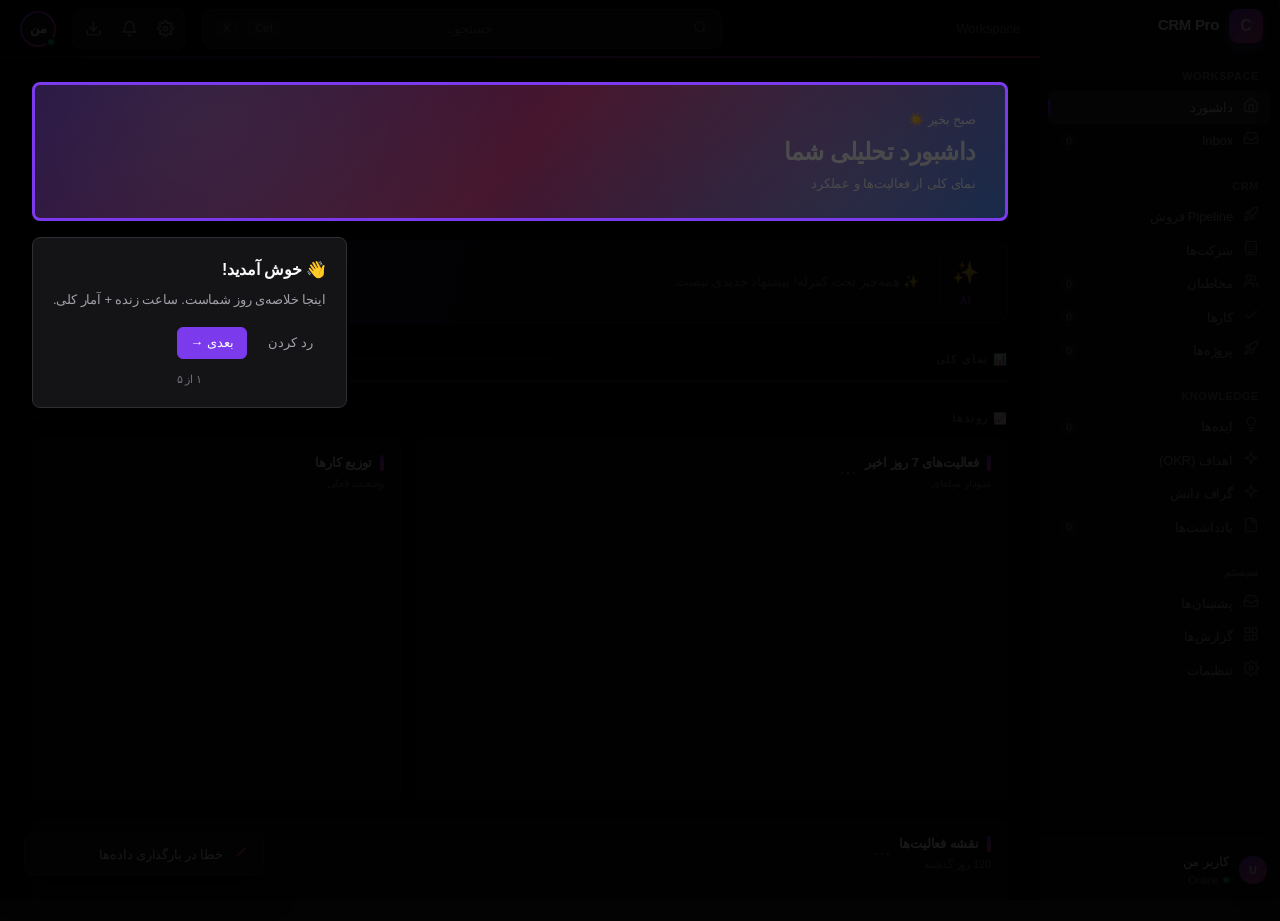
==== src/public/index.dev.html @ 25474c10 "feat: add lazy loading router - router.js manages dynamic module loading - switchView now triggers l" ====
﻿<!doctype html>
<html lang="fa" dir="rtl">
<head>
    <meta charset="utf-8" />
    <meta name="viewport" content="width=device-width, initial-scale=1" />
    <!-- Preload critical resources for faster loading -->
    <link rel="preload" href="/js/bundle-core.js" as="script" />
    <link rel="preload" href="/css/app.css" as="style" />
    <link rel="preconnect" href="http://localhost:8088" />
    <title>CRM Pro</title>
    <link rel="stylesheet" href="css/app.css?v=20260808214859" />
        <meta http-equiv="Cache-Control" content="no-cache, no-store, must-revalidate" />
    <meta http-equiv="Pragma" content="no-cache" />
    <meta http-equiv="Expires" content="0" />
    <meta name="version" content="20260808214859" />
    <link rel="manifest" href="/manifest.json?v=20260808214859" />
    <meta name="theme-color" content="#7c3aed" />
    <meta name="description" content="CRM Pro - سیستم مدیریت شخصی آفلاین" />
    <link rel="icon" type="image/svg+xml" href="/icons/icon-192.svg" />
    <link rel="apple-touch-icon" href="/icons/icon-192.svg" />
    <meta name="apple-mobile-web-app-capable" content="yes" />
    <meta name="apple-mobile-web-app-status-bar-style" content="black-translucent" />
    <meta name="apple-mobile-web-app-title" content="CRM Pro" />
</head>
<body>
    <div class="app">
        <!-- ===== SIDEBAR ===== -->
        <aside class="sidebar">
            <div class="sidebar-brand">
                <div class="brand-logo">C</div>
                <div class="brand-name">CRM Pro</div>
            </div>

            <nav class="sidebar-nav">
                <div class="nav-group">
                    <div class="nav-group-title">Workspace</div>
                    <div class="nav-link active" data-view="dashboard">
                        <span class="nav-icon"></span>
                        <span class="nav-link-label">داشبورد</span>
                    </div>
                    <div class="nav-link" data-view="inbox">
                        <span class="nav-icon"></span>
                        <span class="nav-link-label">Inbox</span>
                        <span class="nav-link-count">0</span>
                    </div>
                </div>

                <div class="nav-group">
                    <div class="nav-group-title">CRM</div>
                                        <div class="nav-link" data-view="pipeline">
                        <span class="nav-icon"></span>
                        <span class="nav-link-label">Pipeline فروش</span>
                    </div>
                                        <div class="nav-link" data-view="companies">
                        <span class="nav-icon"></span>
                        <span class="nav-link-label">شرکت‌ها</span>
                    </div>
                    <div class="nav-link" data-view="people">
                        <span class="nav-icon"></span>
                        <span class="nav-link-label">مخاطبان</span>
                        <span class="nav-link-count" id="count-people">0</span>
                    </div>
                    <div class="nav-link" data-view="tasks">
                        <span class="nav-icon"></span>
                        <span class="nav-link-label">کارها</span>
                        <span class="nav-link-count" id="count-tasks">0</span>
                    </div>
                    <div class="nav-link" data-view="projects">
                        <span class="nav-icon"></span>
                        <span class="nav-link-label">پروژه‌ها</span>
                        <span class="nav-link-count" id="count-projects">0</span>
                    </div>
                </div>

                <div class="nav-group">
                    <div class="nav-group-title">Knowledge</div>
                    <div class="nav-link" data-view="ideas">
                        <span class="nav-icon"></span>
                        <span class="nav-link-label">ایده‌ها</span>
                        <span class="nav-link-count" id="count-ideas">0</span>
                    </div>
                                                            <div class="nav-link" data-view="okr">
                        <span class="nav-icon"></span>
                        <span class="nav-link-label">اهداف (OKR)</span>
                    </div>
                    <div class="nav-link" data-view="graph">
                        <span class="nav-icon"></span>
                        <span class="nav-link-label">گراف دانش</span>
                    </div>
                    <div class="nav-link" data-view="notes">
                        <span class="nav-icon"></span>
                        <span class="nav-link-label">یادداشت‌ها</span>
                        <span class="nav-link-count" id="count-notes">0</span>
                    </div>
                </div>

                <div class="nav-group">
                    <div class="nav-group-title">سیستم</div>
                    <div class="nav-link" data-view="backups">
                        <span class="nav-icon"></span>
                        <span class="nav-link-label">پشتیبان‌ها</span>
                    </div>
                                        <div class="nav-link" data-view="reports">
                        <span class="nav-icon"></span>
                        <span class="nav-link-label">گزارش‌ها</span>
                    </div>
                    <div class="nav-link" data-view="settings">
                        <span class="nav-icon"></span>
                        <span class="nav-link-label">تنظیمات</span>
                    </div>
                </div>
            </nav>

            <div class="sidebar-user">
                <div class="avatar" style="background: linear-gradient(135deg, #7c3aed, #ec4899);">U</div>
                <div class="user-meta">
                    <div class="user-name">کاربر من</div>
                    <div class="user-status">Online</div>
                </div>
            </div>
        </aside>

        <!-- ===== MAIN AREA ===== -->
        <div class="main">
            <header class="topbar">
                <div class="topbar-breadcrumb">
                    <span class="breadcrumb-item" id="bc-root">Workspace</span>
                    <span class="breadcrumb-separator" id="bc-sep" style="display:none;"></span>
                    <span class="breadcrumb-item current" id="bc-current" style="display:none;"></span>
                </div>

                <button class="topbar-search-btn" onclick="openCommandPalette()">
                    <span class="search-icon"></span>
                    <span class="search-text">جستجو...</span>
                    <span class="kbd">Ctrl</span>
                    <span class="kbd">K</span>
                </button>

                <div class="topbar-actions">
                    <button class="icon-button install-btn-pwa" id="installBtn" title="نصب اپلیکیشن" style="display:none;"><span></span></button>
                    <button class="icon-button" id="notificationBtn" title="Notifications" onclick="toggleNotificationDropdown()" style="position:relative;">
    <span></span>
    <span class="notification-badge" id="notifBadge" style="display:none;">0</span>
</button>
<div class="notification-dropdown" id="notifDropdown">
    <div class="notification-dropdown-header">
        <div class="notification-dropdown-title">اعلان‌ها</div>
        <div class="notification-dropdown-actions">
            <button class="btn btn-ghost" onclick="clearAllNotifications()" style="font-size:11px; height:auto; padding:4px 8px;">پاک کردن همه</button>
        </div>
    </div>
    <div class="notification-list" id="notifList"></div>
</div>
                    <button class="icon-button" title="Settings" onclick="switchView('settings')"><span></span></button>
                </div>
            </header>

            <main class="content" id="content">
                <!-- ===== DASHBOARD ===== -->
                <section id="view-dashboard" class="view active">
                    <div class="analytics-hero">
                        <div class="analytics-hero-content">
                            <div>
                                <div class="analytics-greeting" id="greeting">سلام</div>
                                <div class="analytics-title">داشبورد تحلیلی شما</div>
                                <div class="analytics-subtitle">نمای کلی از فعالیت‌ها و عملکرد</div>
                            </div>
                            <div class="analytics-hero-stats" id="heroStats"></div>
                        </div>
                    </div>

                    <div class="stats-grid-v2" id="statsGrid"></div>

                    <div class="charts-grid">
                        <div class="chart-card">
                            <div class="chart-header">
                                <div>
                                    <div class="chart-title">فعالیت‌های 7 روز اخیر</div>
                                    <div class="chart-subtitle">نمودار میله‌ای</div>
                                </div>
                            </div>
                            <div class="chart-body">
                                <div id="activityChartContainer" style="height:220px;"></div>
                            </div>
                        </div>

                        <div class="chart-card">
                            <div class="chart-header">
                                <div>
                                    <div class="chart-title">توزیع کارها</div>
                                    <div class="chart-subtitle">وضعیت فعلی</div>
                                </div>
                            </div>
                            <div class="chart-body">
                                <div id="overviewChart"></div>
                            </div>
                        </div>
                    </div>

                    <div class="heatmap-section">
                        <div class="chart-header">
                            <div>
                                <div class="chart-title">نقشه فعالیت‌ها</div>
                                <div class="chart-subtitle">120 روز گذشته</div>
                            </div>
                        </div>
                        <div class="chart-body">
                            <div id="heatmapContainer"></div>
                        </div>
                    </div>

                    <div style="display:flex; justify-content:space-between; align-items:center; margin:20px 0 12px;">
                        <div>
                            <div style="font-size:14px; font-weight:600; color:var(--text-primary);">Insights</div>
                            <div style="font-size:12px; color:var(--text-tertiary); margin-top:2px;">تحلیل هوشمند</div>
                        </div>
                    </div>
                    <div class="insights-grid" id="insightsGrid"></div>

                    <div class="card">
                        <div class="card-header">
                            <div class="card-title">Activity Timeline</div>
                            <div class="card-link">View all</div>
                        </div>
                        <div class="activity-timeline" id="timeline"></div>
                    </div>
                </section>

                <!-- ===== PEOPLE ===== -->
                <section id="view-people" class="view">
                    <div class="page-header">
                        <div>
                            <h1 class="page-title">مخاطبان</h1>
                            <div class="page-subtitle">مدیریت همه مخاطبان و مشتریان</div>
                        </div>
                        <div class="page-actions">
                            <button class="btn btn-secondary">فیلتر</button>
                            <button class="btn btn-primary" onclick="openModal('people')">+ مخاطب جدید</button>
                        </div>
                    </div>

                    <div class="data-table-wrapper">
                        <table class="data-table">
                            <thead>
                                <tr>
                                    <th>مخاطب</th>
                                    <th>شرکت</th>
                                    <th>تماس</th>
                                    <th>وضعیت</th>
                                    <th>تاریخ</th>
                                    <th></th>
                                </tr>
                            </thead>
                            <tbody id="peopleTableBody"></tbody>
                        </table>
                    </div>
                </section>

                <!-- ===== TASKS ===== -->
                <section id="view-tasks" class="view">
                    <div class="page-header">
                        <div>
                            <h1 class="page-title">کارها</h1>
                            <div class="page-subtitle">مدیریت وظایف به صورت Kanban یا تقویم</div>
                        </div>
                        <div class="page-actions">
                            <div class="view-toggle" id="taskViewToggle">
                                <button class="view-toggle-btn active" data-view="kanban" onclick="switchTaskView('kanban')">
                                    <span id="kanbanViewIcon"></span>
                                    <span>Kanban</span>
                                </button>
                                <button class="view-toggle-btn" data-view="week" onclick="switchTaskView('week')"><span id="weekViewIcon"></span><span>هفتگی</span></button>
                                <button class="view-toggle-btn" data-view="calendar" onclick="switchTaskView('calendar')">
                                    <span id="calendarViewIcon"></span>
                                    <span>تقویم</span>
                                </button>
                            </div>
                            <button class="btn btn-primary" onclick="openModal('tasks')">+ کار جدید</button>
                        </div>
                    </div>

                    <!-- Kanban View -->
                    <div id="kanbanView">
                        <div class="filter-bar" id="taskFilterBar">
                            <span style="font-size:12px; color:var(--text-tertiary); font-weight:500;">فیلتر:</span>
                            <div class="filter-chip active" data-filter="all" onclick="filterTasks('all')">همه</div>
                            <div class="filter-chip" data-filter="high" onclick="filterTasks('high')">اولویت بالا</div>
                            <div class="filter-chip" data-filter="pending" onclick="filterTasks('pending')">در انتظار</div>
                            <div class="filter-chip" data-filter="done" onclick="filterTasks('done')">انجام شده</div>
                        </div>

                        <div class="kanban" id="kanbanBoard"></div>
                    </div>

                    
                    <!-- Week View -->
                    <div id="weekView" style="display:none;">
                        <div class="mobile-week-notice">
                            📱 نمای هفتگی در موبایل در دسترس نیست
                        </div>
                        <div class="week-view-container">
                            <div class="calendar-header">
                                <div class="calendar-nav">
                                    <button class="calendar-nav-btn" onclick="changeWeek(-1)" title="هفته قبل">
                                        <svg viewBox="0 0 24 24" fill="none" stroke="currentColor" stroke-width="2"><polyline points="9 18 15 12 9 6"></polyline></svg>
                                    </button>
                                    <button class="calendar-nav-btn" onclick="changeWeek(1)" title="هفته بعد">
                                        <svg viewBox="0 0 24 24" fill="none" stroke="currentColor" stroke-width="2"><polyline points="15 18 9 12 15 6"></polyline></svg>
                                    </button>
                                </div>
                                <div class="calendar-title" id="weekTitle"></div>
                                <button class="calendar-today-btn" onclick="goToThisWeek()">این هفته</button>
                            </div>
                            
                            <div class="week-header" id="weekHeader"></div>
                            <div class="week-body" id="weekBody"></div>
                        </div>
                    </div>
                    <!-- Calendar View -->
                    <div id="calendarView" style="display:none;">
                        <div class="calendar-container">
                            <div class="calendar-header">
                                <div class="calendar-nav">
                                    <button class="calendar-nav-btn" onclick="changeMonth(-1)" title="ماه قبل">
                                        <svg viewBox="0 0 24 24" fill="none" stroke="currentColor" stroke-width="2"><polyline points="9 18 15 12 9 6"></polyline></svg>
                                    </button>
                                    <button class="calendar-nav-btn" onclick="changeMonth(1)" title="ماه بعد">
                                        <svg viewBox="0 0 24 24" fill="none" stroke="currentColor" stroke-width="2"><polyline points="15 18 9 12 15 6"></polyline></svg>
                                    </button>
                                </div>
                                <div class="calendar-title" id="calendarTitle"></div>
                                <button class="calendar-today-btn" onclick="goToToday()">امروز</button>
                            </div>
                            
                            <div class="calendar-grid" id="calendarWeekdays"></div>
                            <div class="calendar-body" id="calendarBody"></div>
                            
                            <div class="calendar-footer">
                                <div class="calendar-stats">
                                    <div class="calendar-stat">
                                        <div class="calendar-stat-dot" style="background:var(--danger);"></div>
                                        <span id="statHighPriority">0</span> اولویت بالا
                                    </div>
                                    <div class="calendar-stat">
                                        <div class="calendar-stat-dot" style="background:var(--warning);"></div>
                                        <span id="statMediumPriority">0</span> متوسط
                                    </div>
                                    <div class="calendar-stat">
                                        <div class="calendar-stat-dot" style="background:var(--success);"></div>
                                        <span id="statLowPriority">0</span> کم
                                    </div>
                                </div>
                                <div id="calendarTaskCount">0 کار در این ماه</div>
                            </div>
                        </div>

                        <!-- Day Detail Panel -->
                        <div id="dayDetailPanel" style="display:none;"></div>
                    </div>
                </section>

                <!-- ===== IDEAS ===== -->
                <section id="view-ideas" class="view">
                    <div class="page-header">
                        <div>
                            <h1 class="page-title">ایده‌ها</h1>
                            <div class="page-subtitle">مجموعه ایده‌ها و فکرها</div>
                        </div>
                        <div class="page-actions">
                            <button class="btn btn-primary" onclick="openModal('ideas')">+ ایده جدید</button>
                        </div>
                    </div>
                    <div class="cards-grid" id="ideasGrid"></div>
                </section>

                <!-- ===== NOTES ===== -->
                <section id="view-notes" class="view">
                    <div class="page-header">
                        <div>
                            <h1 class="page-title">یادداشت‌ها</h1>
                            <div class="page-subtitle">یادداشت‌های شخصی و کاری</div>
                        </div>
                        <div class="page-actions">
                            <button class="btn btn-primary" onclick="openModal('notes')">+ یادداشت جدید</button>
                        </div>
                    </div>
                    <div class="cards-grid" id="notesGrid"></div>
                </section>

                <!-- ===== PROJECTS ===== -->
                <section id="view-projects" class="view">
                    <div class="page-header">
                        <div>
                            <h1 class="page-title">پروژه‌ها</h1>
                            <div class="page-subtitle">مدیریت پروژه‌های فعال</div>
                        </div>
                        <div class="page-actions">
                            <button class="btn btn-primary" onclick="openModal('projects')">+ پروژه جدید</button>
                        </div>
                    </div>
                    <div class="cards-grid" id="projectsGrid"></div>
                </section>

                <!-- ===== BACKUPS ===== -->
                <section id="view-backups" class="view">
                    <div class="page-header">
                        <div>
                            <h1 class="page-title">مدیریت پشتیبان‌ها</h1>
                            <div class="page-subtitle">ایجاد، مدیریت و بازیابی نسخه‌های پشتیبان</div>
                        </div>
                        <div class="page-actions">
                            <button class="btn btn-primary" onclick="createBackup()">
                                <span>+</span>
                                <span>ایجاد پشتیبان جدید</span>
                            </button>
                        </div>
                    </div>

                    <div style="margin-bottom:24px;">
                        <div style="font-size:14px; font-weight:600; color:var(--text-primary); margin-bottom:12px;">خروجی و ورودی داده‌ها</div>
                        <div class="export-grid" id="exportGrid"></div>
                    </div>

                    <div style="font-size:14px; font-weight:600; color:var(--text-primary); margin-bottom:12px;">نسخه‌های پشتیبان</div>
                    <div class="backup-list" id="backupList"></div>
                </section>

                <!-- ===== SETTINGS ===== -->
                                                <!-- Knowledge Graph View -->
                <section id="view-graph" class="view">
                    <div class="page-header">
                        <div>
                            <h1 class="page-title">گراف دانش</h1>
                            <div class="page-subtitle">شبکه ارتباط بین یادداشت‌ها و ایده‌ها — خودکار از اتصال‌های شما</div>
                        </div>
                        <div class="page-actions">
                            <button class="btn btn-primary" onclick="openModal('notes')">+ یادداشت جدید</button>
                        </div>
                    </div>
                    <div class="graph-container" id="graphContainer"></div>
                </section>
                                                                <!-- OKR View -->
                <section id="view-okr" class="view">
                    <div class="page-header">
                        <div><h1 class="page-title">اهداف فصلی (OKR)</h1><div class="page-subtitle">Objectives + Key Results</div></div>
                        <div class="page-actions"><button class="btn btn-primary" onclick="addOkr()">+ هدف جدید</button></div>
                    </div>
                    <div class="okr-list" id="okrList"></div>
                </section>
                <!-- Companies View -->
                <section id="view-companies" class="view">
                    <div class="page-header">
                        <div><h1 class="page-title">شرکت‌ها</h1><div class="page-subtitle">سازمان‌ها و ارتباطاتشان</div></div>
                        <div class="page-actions"><button class="btn btn-primary" onclick="openCompanyModal()">+ شرکت جدید</button></div>
                    </div>
                    <div class="companies-grid" id="companiesGrid"></div>
                </section>
                <!-- Pipeline View -->
                <section id="view-pipeline" class="view">
                    <div class="page-header">
                        <div>
                            <h1 class="page-title">Pipeline فروش</h1>
                            <div class="page-subtitle">مدیریت معاملات از سرنخ تا برد</div>
                        </div>
                        <div class="page-actions">
                            <button class="btn btn-primary" onclick="openDealModal()">+ معامله جدید</button>
                        </div>
                    </div>
                    <div class="pipeline-header" id="pipelineStats"></div>
                    <div class="pipeline-board" id="pipelineBoard"></div>
                </section>
                <!-- Reports View -->
                <section id="view-reports" class="view">
                    <div class="page-header">
                        <div>
                            <h1 class="page-title">گزارش‌ها</h1>
                            <div class="page-subtitle">ایجاد و چاپ گزارش‌های حرفه‌ای</div>
                        </div>
                    </div>

                    <div class="reports-container">
                        <div class="reports-sidebar">
                            <div class="reports-sidebar-title">نوع گزارش</div>
                            <div class="report-type-list" id="reportTypeList">
                                <div class="report-type-item active" data-type="overview" onclick="selectReportType('overview')">
                                    <div class="report-type-icon" id="iconOverview"></div>
                                    <span>گزارش کلی</span>
                                </div>
                                <div class="report-type-item" data-type="tasks" onclick="selectReportType('tasks')">
                                    <div class="report-type-icon" id="iconTasks"></div>
                                    <span>گزارش کارها</span>
                                </div>
                                <div class="report-type-item" data-type="people" onclick="selectReportType('people')">
                                    <div class="report-type-icon" id="iconPeople"></div>
                                    <span>گزارش مخاطبان</span>
                                </div>
                                <div class="report-type-item" data-type="overdue" onclick="selectReportType('overdue')">
                                    <div class="report-type-icon" id="iconOverdue"></div>
                                    <span>کارهای عقب‌افتاده</span>
                                </div>
                                <div class="report-type-item" data-type="activity" onclick="selectReportType('activity')">
                                    <div class="report-type-icon" id="iconActivity"></div>
                                    <span>گزارش فعالیت‌ها</span>
                                </div>
                                <div class="report-type-item" data-type="weekly" onclick="selectReportType('weekly')">
                                    <div class="report-type-icon" id="iconWeekly"></div>
                                    <span>گزارش هفتگی</span>
                                </div>
                            </div>
                        </div>

                        <div class="reports-main">
                            <div class="reports-filters" id="reportsFilters">
                                <div class="reports-filter-group">
                                    <span class="reports-filter-label">بازه زمانی:</span>
                                    <select class="form-select" id="reportDateRange" onchange="generateReport()" style="width: 140px;">
                                        <option value="all">همه زمان‌ها</option>
                                        <option value="today">امروز</option>
                                        <option value="week">این هفته</option>
                                        <option value="month" selected>این ماه</option>
                                        <option value="year">امسال</option>
                                    </select>
                                </div>
                            </div>

                            <div class="print-actions" id="printActions" style="display:none;">
                                <button class="print-btn primary" onclick="printReport()">
                                    🖨️ چاپ / ذخیره PDF
                                </button>
                                <button class="print-btn" onclick="generateReport()">
                                    🔄 بازتولید
                                </button>
                            </div>

                            <div class="report-preview" id="reportPreview">
                                <div class="report-empty">
                                    <div class="report-empty-icon">📊</div>
                                    <div class="report-empty-title">آماده برای تولید گزارش</div>
                                    <div class="report-empty-desc">
                                        از لیست سمت راست نوع گزارش را انتخاب کنید تا پیش‌نمایش آن نمایش داده شود.
                                        سپس می‌توانید آن را چاپ کرده یا به صورت PDF ذخیره کنید.
                                    </div>
                                </div>
                            </div>
                        </div>
                    </div>
                </section>
                <section id="view-settings" class="view">
                    <div class="page-header">
                        <div>
                            <h1 class="page-title">تنظیمات</h1>
                            <div class="page-subtitle">پیکربندی اپلیکیشن و ترجیحات</div>
                        </div>
                    </div>

                    <div class="settings-grid">
                        <div class="settings-nav">
                            <div class="settings-nav-item active" data-tab="general">عمومی</div>
                            <div class="settings-nav-item" data-tab="backup">پشتیبان‌گیری</div>
                            <div class="settings-nav-item" data-tab="appearance">ظاهر</div>
                            <div class="settings-nav-item" data-tab="about">درباره</div>
                        </div>

                        <div class="settings-content">
                            <div class="settings-tab active" data-tab="general">
                                <div class="settings-section">
                                    <div class="settings-section-title">عمومی</div>
                                    <div class="settings-section-desc">تنظیمات کلی اپلیکیشن</div>
                                    <div class="setting-row">
                                        <div class="setting-info">
                                            <div class="setting-label">زبان رابط کاربری</div>
                                            <div class="setting-desc">زبان نمایش اپلیکیشن</div>
                                        </div>
                                        <select class="form-select" style="width:140px;"><option>فارسی</option></select>
                                    </div>
                                    <div class="setting-row">
                                        <div class="setting-info">
                                            <div class="setting-label">جهت متن</div>
                                            <div class="setting-desc">راست به چپ برای فارسی</div>
                                        </div>
                                        <select class="form-select" style="width:140px;"><option>RTL</option><option>LTR</option></select>
                                    </div>
                                </div>
                                <div class="settings-section">
                                    <div class="settings-section-title">اطلاع‌رسانی</div>
                                    <div class="setting-row">
                                        <div class="setting-info">
                                            <div class="setting-label">اعلان‌های Toast</div>
                                            <div class="setting-desc">نمایش پیام‌های تایید</div>
                                        </div>
                                        <div class="toggle active" onclick="this.classList.toggle('active')"></div>
                                    </div>
                                </div>
                            </div>

                            <div class="settings-tab" data-tab="backup" style="display:none;">
                                <div class="settings-section">
                                    <div class="settings-section-title">پشتیبان‌گیری خودکار</div>
                                    <div class="setting-row">
                                        <div class="setting-info">
                                            <div class="setting-label">بکاپ خودکار</div>
                                            <div class="setting-desc">بکاپ روزانه از داده‌ها</div>
                                        </div>
                                        <div class="toggle active" onclick="this.classList.toggle('active')"></div>
                                    </div>
                                    <div class="setting-row">
                                        <div class="setting-info">
                                            <div class="setting-label">حفظ نسخه‌ها</div>
                                            <div class="setting-desc">تعداد نسخه‌های نگهداری شده</div>
                                        </div>
                                        <select class="form-select" style="width:140px;"><option>5 نسخه</option><option>10 نسخه</option><option>30 نسخه</option></select>
                                    </div>
                                </div>
                            </div>

                            <div class="settings-tab" data-tab="appearance" style="display:none;">
                                <div class="settings-section">
                                    <div class="settings-section-title">ظاهر اپلیکیشن</div>
                                    <div class="setting-row">
                                        <div class="setting-info">
                                            <div class="setting-label">تم رنگی</div>
                                            <div class="setting-desc">حالت تاریک (پیش‌فرض)</div>
                                        </div>
                                        <select class="form-select" style="width:140px;"><option>تاریک</option><option>روشن</option></select>
                                    </div>
                                    <div class="setting-row">
                                        <div class="setting-info">
                                            <div class="setting-label">انیمیشن‌ها</div>
                                            <div class="setting-desc">فعال‌سازی حرکات نرم</div>
                                        </div>
                                        <div class="toggle active" onclick="this.classList.toggle('active')"></div>
                                    </div>
                                </div>
                            </div>

                            <div class="settings-tab" data-tab="about" style="display:none;">
                                <div class="settings-section">
                                    <div class="settings-section-title">CRM Pro</div>
                                    <div class="settings-section-desc">سیستم مدیریت ارتباط با مشتری - نسخه محلی</div>
                                    <div class="setting-row">
                                        <div class="setting-info">
                                            <div class="setting-label">نسخه</div>
                                            <div class="setting-desc">1.0.0 (Phase 6)</div>
                                        </div>
                                    </div>
                                    <div class="setting-row">
                                        <div class="setting-info">
                                            <div class="setting-label">ساخته شده با</div>
                                            <div class="setting-desc">PowerShell, HTML, CSS, JavaScript</div>
                                        </div>
                                    </div>
                                </div>
                            </div>
                        </div>
                    </div>
                </section>

                <!-- ===== INBOX ===== -->
                                <!-- Inbox View (Professional) -->
                <section id="view-inbox" class="view">
                    <div class="page-header">
                        <div>
                            <h1 class="page-title">Inbox</h1>
                            <div class="page-subtitle">مرکز پردازش — همه موارد نیاز به توجه در یک جا</div>
                        </div>
                    </div>

                    <div class="inbox-capture">
                        <span style="font-size:18px;">⚡</span>
                        <input id="inboxCaptureInput" placeholder="افزودن سریع: «فردا ساعت 3 تماس با علی» — Enter بزن"/>
                        <button class="btn btn-primary" onclick="inboxCapture()">افزودن</button>
                    </div>

                    <div id="inboxList"></div>
                </section>
            </main>
        </div>
    </div>

    <!-- ===== OVERLAYS ===== -->
    <div class="context-menu" id="contextMenu"></div>

    <div class="confirm-overlay" id="confirmOverlay">
        <div class="confirm-dialog">
            <div class="confirm-icon" id="confirmIcon"></div>
            <div class="confirm-title" id="confirmTitle">آیا مطمئن هستید؟</div>
            <div class="confirm-message" id="confirmMessage">این عمل قابل بازگشت نیست.</div>
            <div class="confirm-actions">
                <button class="btn btn-ghost" onclick="closeConfirm()">انصراف</button>
                <button class="btn btn-danger" id="confirmBtn">حذف</button>
            </div>
        </div>
    </div>

    <div class="cmd-overlay" id="cmdOverlay" onclick="closeCommandPalette()">
        <div class="cmd-palette" onclick="event.stopPropagation()">
            <div class="cmd-search">
                <span id="cmdSearchIcon"></span>
                <input type="text" id="cmdInput" placeholder="جستجو در همه..." oninput="searchCommand(this.value)" />
                <span class="kbd">ESC</span>
            </div>
            <div class="cmd-results" id="cmdResults"></div>
            <div class="cmd-footer">
                <div class="cmd-footer-hint"><span class="kbd">↑</span><span class="kbd">↓</span><span>نویگیشن</span></div>
                <div class="cmd-footer-hint"><span class="kbd">↵</span><span>انتخاب</span></div>
                <div class="cmd-footer-hint"><span class="kbd">Esc</span><span>بستن</span></div>
            </div>
        </div>
    </div>

    <div class="panel-overlay" id="panelOverlay" onclick="closePanel()"></div>
    <div class="slide-panel" id="slidePanel">
        <div class="panel-header">
            <div class="panel-title" id="panelTitle">جزئیات</div>
            <button class="icon-button" onclick="closePanel()"><span></span></button>
        </div>
        <div class="panel-body" id="panelBody"></div>
        <div class="panel-actions" id="panelActions"></div>
    </div>

    <div class="modal-overlay" id="modalOverlay" onclick="closeModalOnOverlay(event)">
        <div class="modal" onclick="event.stopPropagation()">
            <div class="modal-header">
                <div class="modal-title" id="modalTitle">افزودن جدید</div>
                <button class="icon-button" onclick="closeModal()"><span></span></button>
            </div>
            <div class="modal-body" id="modalBody"></div>
            <div class="modal-footer">
                <button class="btn btn-ghost" onclick="closeModal()">انصراف</button>
                <button class="btn btn-primary" id="modalSubmit">ذخیره</button>
            </div>
        </div>
    </div>

    <div class="toast-container" id="toastContainer"></div>

    <script src="js/icons.js?v=20260808214859"></script>
    <script src="js/charts.js?v=20260808214859"></script>
    <script src="js/holidays.js?v=20260808214859"></script>`n    <script src="js/core.js"></script>
    <script src="js/bus.js"></script>
    <script src="js/store.js"></script>
    <script src="js/router.js"></script>
    <script src="js/calendar.js"></script>
    <script src="js/reports.js"></script>
    <script src="js/notifications.js"></script>
    <script src="js/backup.js"></script>
    <script src="js/relationships.js"></script>
    <script src="js/smart.js"></script>
    <script src="js/graph.js"></script>
    <script src="js/gamification.js"></script>
    <script src="js/vault.js"></script>
    <script src="js/wrapped.js"></script>
    <script src="js/inbox.js"></script>
    <script src="js/inbox-design.js"></script>
    <script src="js/inbox-pro.js"></script>
    <script src="js/inbox-zen.js"></script>
    <script src="js/dashboard-pro.js"></script>
    <script src="js/focus-suite.js"></script>
    <script src="js/command-hub.js"></script>
    <script src="js/vitals.js"></script>
    <script src="js/ambient.js"></script>
    <script src="js/customize.js"></script>
    <script src="js/layout-pro.js"></script>
    <script src="js/topbar-pro.js"></script>
    <script src="js/dashboard-qa.js"></script>
    <script src="js/context.js"></script>
    <script src="js/widget-export.js"></script>
    <script src="js/widget-interactions.js"></script>
    <script src="js/quick-start.js"></script>
    <script src="js/ai-insights.js"></script>
    <script src="js/mobile.js"></script>
    <script src="js/pipeline.js"></script>
    <script src="js/companies.js"></script>
    <script src="js/projects-pro.js"></script>
    <script src="js/automation.js"></script>
    <script src="js/okr.js"></script>
    <script src="js/global-search.js"></script>

    <script>
        // Service Worker Registration
        if ('serviceWorker' in navigator) {
            window.addEventListener('load', () => {
                navigator.serviceWorker.register('/sw.js')
                    .then((reg) => {
                        console.log('SW registered:', reg);
                        
                        // Check for updates periodically
                        setInterval(() => {
                            reg.update();
                        }, 60 * 60 * 1000); // Every hour
                    })
                    .catch((err) => console.error('SW registration failed:', err));
            });
        }
        
        // PWA Install Prompt
        let deferredPrompt;
        const installBtn = document.getElementById('installBtn');
        
        window.addEventListener('beforeinstallprompt', (e) => {
            console.log('beforeinstallprompt fired');
            e.preventDefault();
            deferredPrompt = e;
            
            if (installBtn) {
                installBtn.style.display = 'flex';
                installBtn.querySelector('span').innerHTML = '<svg viewBox="0 0 24 24" fill="none" stroke="currentColor" stroke-width="2" stroke-linecap="round" stroke-linejoin="round" width="16" height="16"><path d="M21 15v4a2 2 0 0 1-2 2H5a2 2 0 0 1-2-2v-4"/><polyline points="7 10 12 15 17 10"/><line x1="12" y1="15" x2="12" y2="3"/></svg>';
            }
        });
        
        if (installBtn) {
            installBtn.addEventListener('click', async () => {
                if (!deferredPrompt) {
                    if (typeof toast === 'function') {
                        toast('برای نصب، از منوی مرورگر گزینه "Install app" را انتخاب کنید', 'info');
                    }
                    return;
                }
                
                deferredPrompt.prompt();
                const { outcome } = await deferredPrompt.userChoice;
                
                if (outcome === 'accepted') {
                    if (typeof toast === 'function') {
                        toast('اپلیکیشن با موفقیت نصب شد!', 'success');
                    }
                }
                
                deferredPrompt = null;
                installBtn.style.display = 'none';
            });
        }
        
        window.addEventListener('appinstalled', () => {
            console.log('PWA was installed');
            if (typeof toast === 'function') {
                toast('CRM Pro نصب شد! می‌توانید از دسکتاپ باز کنید', 'success');
            }
            if (installBtn) installBtn.style.display = 'none';
        });
    </script>

    <script>
        // Request notification permission
        if ('Notification' in window && Notification.permission === 'default') {
            Notification.requestPermission();
        }
    </script>
</body>
</html>
---- src/public/css/app.css ----
/* ===== Linear-Style Professional CRM ===== */
@font-face {
    font-family: 'SystemFont';
    src: local('Vazirmatn'), local('Tahoma'), local('Segoe UI');
}

:root {
    /* Linear-style Dark Theme */
    --bg-app: #0a0a0b;
    --bg-surface: #141416;
    --bg-surface-2: #1c1c1f;
    --bg-surface-3: #232326;
    --bg-hover: #26262a;
    --bg-selected: #2d2d32;
    
    --border-subtle: #26262a;
    --border-default: #2e2e33;
    --border-strong: #3d3d42;
    
    --text-primary: #fafafa;
    --text-secondary: #a1a1aa;
    --text-tertiary: #71717a;
    --text-disabled: #52525b;
    
    --accent: #7c3aed;
    --accent-hover: #6d28d9;
    --accent-subtle: rgba(124, 58, 237, 0.15);
    
    --success: #10b981;
    --success-subtle: rgba(16, 185, 129, 0.15);
    --warning: #f59e0b;
    --warning-subtle: rgba(245, 158, 11, 0.15);
    --danger: #ef4444;
    --danger-subtle: rgba(239, 68, 68, 0.15);
    --info: #3b82f6;
    --info-subtle: rgba(59, 130, 246, 0.15);
    
    --sidebar-width: 240px;
    --header-height: 52px;
    --panel-width: 420px;
    
    --shadow-sm: 0 1px 2px rgba(0, 0, 0, 0.3);
    --shadow-md: 0 4px 12px rgba(0, 0, 0, 0.4);
    --shadow-lg: 0 12px 32px rgba(0, 0, 0, 0.5);
    --shadow-panel: 0 8px 32px rgba(0, 0, 0, 0.6);
    
    --radius-sm: 6px;
    --radius-md: 8px;
    --radius-lg: 12px;
    
    --transition: 0.15s cubic-bezier(0.4, 0, 0.2, 1);
    --transition-slow: 0.3s cubic-bezier(0.4, 0, 0.2, 1);
}

* {
    box-sizing: border-box;
    margin: 0;
    padding: 0;
}

html, body {
    height: 100%;
    overflow: hidden;
}

body {
    background: var(--bg-app);
    color: var(--text-primary);
    font-family: 'Vazirmatn', -apple-system, BlinkMacSystemFont, 'Segoe UI', Tahoma, sans-serif;
    font-size: 14px;
    line-height: 1.5;
    -webkit-font-smoothing: antialiased;
    -moz-osx-font-smoothing: grayscale;
    font-feature-settings: 'cv11', 'ss01';
    letter-spacing: -0.01em;
}

/* ===== Layout ===== */
.app {
    display: flex;
    height: 100vh;
}

/* ===== Sidebar ===== */
.sidebar {
    width: var(--sidebar-width);
    background: var(--bg-surface);
    border-right: 1px solid var(--border-subtle);
    display: flex;
    flex-direction: column;
    flex-shrink: 0;
    overflow: hidden;
}

.sidebar-brand {
    height: var(--header-height);
    padding: 0 16px;
    display: flex;
    align-items: center;
    gap: 10px;
    border-bottom: 1px solid var(--border-subtle);
}

.brand-logo {
    width: 28px;
    height: 28px;
    background: linear-gradient(135deg, #7c3aed, #ec4899);
    border-radius: 7px;
    display: flex;
    align-items: center;
    justify-content: center;
    color: white;
    font-weight: 700;
    font-size: 14px;
}

.brand-name {
    font-weight: 600;
    font-size: 14px;
    color: var(--text-primary);
    letter-spacing: -0.02em;
}

.sidebar-nav {
    flex: 1;
    overflow-y: auto;
    padding: 12px 8px;
}

.nav-group {
    margin-bottom: 16px;
}

.nav-group-title {
    padding: 4px 12px 6px;
    font-size: 11px;
    font-weight: 600;
    color: var(--text-tertiary);
    text-transform: uppercase;
    letter-spacing: 0.05em;
}

.nav-link {
    display: flex;
    align-items: center;
    gap: 10px;
    padding: 6px 12px;
    border-radius: var(--radius-sm);
    color: var(--text-secondary);
    font-size: 13px;
    font-weight: 500;
    cursor: pointer;
    transition: var(--transition);
    user-select: none;
    position: relative;
}

.nav-link:hover {
    background: var(--bg-hover);
    color: var(--text-primary);
}

.nav-link.active {
    background: var(--bg-selected);
    color: var(--text-primary);
}

.nav-link.active::before {
    content: '';
    position: absolute;
    left: 0;
    top: 50%;
    transform: translateY(-50%);
    width: 3px;
    height: 16px;
    background: var(--accent);
    border-radius: 2px;
}

.nav-link .icon {
    color: var(--text-tertiary);
    flex-shrink: 0;
}

.nav-link:hover .icon,
.nav-link.active .icon {
    color: var(--text-secondary);
}

.nav-link-label {
    flex: 1;
}

.nav-link-count {
    font-size: 11px;
    font-weight: 600;
    color: var(--text-tertiary);
    background: var(--bg-surface-2);
    padding: 1px 6px;
    border-radius: 10px;
    min-width: 18px;
    text-align: center;
}

/* Sidebar footer - user */
.sidebar-user {
    padding: 12px;
    border-top: 1px solid var(--border-subtle);
    display: flex;
    align-items: center;
    gap: 10px;
    cursor: pointer;
    transition: var(--transition);
}

.sidebar-user:hover {
    background: var(--bg-hover);
}

.avatar {
    width: 28px;
    height: 28px;
    border-radius: 50%;
    display: flex;
    align-items: center;
    justify-content: center;
    font-size: 11px;
    font-weight: 600;
    color: white;
    flex-shrink: 0;
}

.user-meta {
    flex: 1;
    min-width: 0;
}

.user-name {
    font-size: 13px;
    font-weight: 500;
    color: var(--text-primary);
    overflow: hidden;
    text-overflow: ellipsis;
    white-space: nowrap;
}

.user-status {
    font-size: 11px;
    color: var(--text-tertiary);
    display: flex;
    align-items: center;
    gap: 4px;
}

.user-status::before {
    content: '';
    width: 6px;
    height: 6px;
    border-radius: 50%;
    background: var(--success);
}

/* ===== Main Area ===== */
.main {
    flex: 1;
    display: flex;
    flex-direction: column;
    overflow: hidden;
    min-width: 0;
}

/* ===== Topbar ===== */
.topbar {
    height: var(--header-height);
    border-bottom: 1px solid var(--border-subtle);
    display: flex;
    align-items: center;
    padding: 0 16px;
    gap: 12px;
    background: var(--bg-surface);
    flex-shrink: 0;
}

.topbar-breadcrumb {
    display: flex;
    align-items: center;
    gap: 6px;
    font-size: 13px;
    flex: 1;
    min-width: 0;
}

.breadcrumb-item {
    color: var(--text-tertiary);
    font-weight: 500;
    white-space: nowrap;
}

.breadcrumb-item.current {
    color: var(--text-primary);
    font-weight: 600;
}

.breadcrumb-separator {
    color: var(--text-disabled);
    display: flex;
    align-items: center;
}

.topbar-search {
    flex: 0 1 360px;
    position: relative;
}

.topbar-search-btn {
    width: 100%;
    height: 32px;
    padding: 0 12px;
    background: var(--bg-surface-2);
    border: 1px solid var(--border-default);
    border-radius: var(--radius-md);
    color: var(--text-tertiary);
    font-family: inherit;
    font-size: 13px;
    cursor: pointer;
    display: flex;
    align-items: center;
    gap: 8px;
    transition: var(--transition);
}

.topbar-search-btn:hover {
    background: var(--bg-surface-3);
    border-color: var(--border-strong);
}

.topbar-search-btn .search-text {
    flex: 1;
    text-align: right;
}

.topbar-search-btn .search-icon {
    color: var(--text-tertiary);
}

.kbd {
    display: inline-flex;
    align-items: center;
    justify-content: center;
    min-width: 18px;
    height: 18px;
    padding: 0 4px;
    background: var(--bg-surface-3);
    border: 1px solid var(--border-default);
    border-radius: 4px;
    font-size: 10px;
    font-weight: 600;
    color: var(--text-tertiary);
    font-family: inherit;
}

.topbar-actions {
    display: flex;
    gap: 4px;
}

.icon-button {
    width: 32px;
    height: 32px;
    background: transparent;
    border: none;
    border-radius: var(--radius-sm);
    color: var(--text-secondary);
    cursor: pointer;
    display: flex;
    align-items: center;
    justify-content: center;
    transition: var(--transition);
}

.icon-button:hover {
    background: var(--bg-hover);
    color: var(--text-primary);
}

/* ===== Content ===== */
.content {
    flex: 1;
    overflow-y: auto;
    overflow-x: hidden;
    padding: 24px 32px;
    background: var(--bg-app);
}

/* ===== Page Header ===== */
.page-header {
    display: flex;
    justify-content: space-between;
    align-items: center;
    margin-bottom: 24px;
    gap: 16px;
}

.page-title {
    font-size: 22px;
    font-weight: 700;
    color: var(--text-primary);
    letter-spacing: -0.02em;
}

.page-subtitle {
    font-size: 13px;
    color: var(--text-tertiary);
    margin-top: 2px;
}

.page-actions {
    display: flex;
    gap: 8px;
    align-items: center;
}

/* ===== Buttons ===== */
.btn {
    height: 32px;
    padding: 0 12px;
    border-radius: var(--radius-sm);
    font-family: inherit;
    font-size: 13px;
    font-weight: 500;
    cursor: pointer;
    transition: var(--transition);
    display: inline-flex;
    align-items: center;
    gap: 6px;
    border: 1px solid transparent;
    white-space: nowrap;
}

.btn-primary {
    background: var(--accent);
    color: white;
    border-color: var(--accent);
}

.btn-primary:hover {
    background: var(--accent-hover);
    border-color: var(--accent-hover);
}

.btn-secondary {
    background: var(--bg-surface-2);
    color: var(--text-primary);
    border-color: var(--border-default);
}

.btn-secondary:hover {
    background: var(--bg-surface-3);
    border-color: var(--border-strong);
}

.btn-ghost {
    background: transparent;
    color: var(--text-secondary);
    border-color: transparent;
}

.btn-ghost:hover {
    background: var(--bg-hover);
    color: var(--text-primary);
}

/* ===== Stats Grid ===== */
.stats-grid {
    display: grid;
    grid-template-columns: repeat(4, 1fr);
    gap: 12px;
    margin-bottom: 24px;
}

.stat-card {
    background: var(--bg-surface);
    border: 1px solid var(--border-subtle);
    border-radius: var(--radius-md);
    padding: 16px;
    transition: var(--transition);
    position: relative;
    overflow: hidden;
}

.stat-card:hover {
    border-color: var(--border-default);
    background: var(--bg-surface-2);
}

.stat-header {
    display: flex;
    justify-content: space-between;
    align-items: center;
    margin-bottom: 12px;
}

.stat-icon {
    width: 28px;
    height: 28px;
    border-radius: var(--radius-sm);
    display: flex;
    align-items: center;
    justify-content: center;
    color: var(--text-secondary);
    background: var(--bg-surface-2);
}

.stat-trend {
    display: flex;
    align-items: center;
    gap: 2px;
    font-size: 11px;
    font-weight: 600;
    padding: 2px 6px;
    border-radius: 4px;
}

.stat-trend.up {
    background: var(--success-subtle);
    color: var(--success);
}

.stat-value {
    font-size: 28px;
    font-weight: 700;
    color: var(--text-primary);
    letter-spacing: -0.02em;
    line-height: 1;
    margin-bottom: 4px;
}

.stat-label {
    font-size: 12px;
    color: var(--text-tertiary);
    font-weight: 500;
}

/* ===== Dashboard Layout ===== */
.dashboard-grid {
    display: grid;
    grid-template-columns: 1.5fr 1fr;
    gap: 16px;
    margin-bottom: 24px;
}

.card {
    background: var(--bg-surface);
    border: 1px solid var(--border-subtle);
    border-radius: var(--radius-md);
    overflow: hidden;
}

.card-header {
    padding: 14px 16px;
    border-bottom: 1px solid var(--border-subtle);
    display: flex;
    justify-content: space-between;
    align-items: center;
}

.card-title {
    font-size: 13px;
    font-weight: 600;
    color: var(--text-primary);
}

.card-link {
    font-size: 12px;
    color: var(--text-tertiary);
    cursor: pointer;
    font-weight: 500;
    transition: var(--transition);
}

.card-link:hover {
    color: var(--accent);
}

.card-body {
    padding: 16px;
}

/* ===== Activity Timeline ===== */
.activity-timeline {
    position: relative;
    padding-right: 28px;
}

.activity-timeline::before {
    content: '';
    position: absolute;
    right: 10px;
    top: 12px;
    bottom: 12px;
    width: 1px;
    background: var(--border-default);
}

.timeline-item {
    position: relative;
    padding: 8px 0 8px 12px;
    display: flex;
    align-items: flex-start;
    gap: 10px;
    transition: var(--transition);
    border-radius: var(--radius-sm);
}

.timeline-item:hover {
    background: var(--bg-surface-2);
    margin-right: -8px;
    padding-right: 8px;
}

.timeline-dot {
    position: absolute;
    right: -24px;
    top: 14px;
    width: 12px;
    height: 12px;
    border-radius: 50%;
    background: var(--bg-app);
    border: 2px solid var(--border-strong);
    z-index: 1;
}

.timeline-dot.create { border-color: var(--success); background: var(--success-subtle); }
.timeline-dot.update { border-color: var(--info); background: var(--info-subtle); }
.timeline-dot.delete { border-color: var(--danger); background: var(--danger-subtle); }

.timeline-content {
    flex: 1;
    min-width: 0;
}

.timeline-text {
    font-size: 13px;
    color: var(--text-primary);
    margin-bottom: 2px;
    line-height: 1.4;
}

.timeline-text strong {
    font-weight: 600;
}

.timeline-meta {
    font-size: 11px;
    color: var(--text-tertiary);
    display: flex;
    gap: 8px;
    align-items: center;
}

/* ===== Table ===== */
.data-table-wrapper {
    background: var(--bg-surface);
    border: 1px solid var(--border-subtle);
    border-radius: var(--radius-md);
    overflow: hidden;
}

.data-table {
    width: 100%;
    border-collapse: collapse;
    font-size: 13px;
}

.data-table thead th {
    padding: 10px 16px;
    text-align: right;
    font-size: 11px;
    font-weight: 600;
    color: var(--text-tertiary);
    text-transform: uppercase;
    letter-spacing: 0.05em;
    background: var(--bg-surface);
    border-bottom: 1px solid var(--border-default);
    white-space: nowrap;
}

.data-table tbody tr {
    cursor: pointer;
    transition: var(--transition);
    border-bottom: 1px solid var(--border-subtle);
}

.data-table tbody tr:last-child {
    border-bottom: none;
}

.data-table tbody tr:hover {
    background: var(--bg-hover);
}

.data-table tbody tr.selected {
    background: var(--bg-selected);
}

.data-table td {
    padding: 12px 16px;
    color: var(--text-primary);
}

.cell-person {
    display: flex;
    align-items: center;
    gap: 10px;
}

.cell-person-info {
    min-width: 0;
}

.cell-person-name {
    font-weight: 600;
    color: var(--text-primary);
    margin-bottom: 1px;
}

.cell-person-sub {
    font-size: 12px;
    color: var(--text-tertiary);
}

/* ===== Kanban ===== */
.kanban {
    display: grid;
    grid-template-columns: repeat(4, 1fr);
    gap: 12px;
}

.kanban-col {
    background: var(--bg-surface);
    border: 1px solid var(--border-subtle);
    border-radius: var(--radius-md);
    padding: 12px;
    min-height: 400px;
}

.kanban-col-header {
    display: flex;
    align-items: center;
    justify-content: space-between;
    padding: 0 4px 12px;
}

.kanban-col-title {
    display: flex;
    align-items: center;
    gap: 8px;
    font-size: 13px;
    font-weight: 600;
    color: var(--text-primary);
}

.kanban-col-dot {
    width: 8px;
    height: 8px;
    border-radius: 50%;
}

.kanban-col-dot.pending { background: var(--text-tertiary); }
.kanban-col-dot.progress { background: var(--info); }
.kanban-col-dot.review { background: var(--warning); }
.kanban-col-dot.done { background: var(--success); }

.kanban-col-count {
    font-size: 11px;
    color: var(--text-tertiary);
    font-weight: 500;
}

.kanban-cards {
    display: flex;
    flex-direction: column;
    gap: 8px;
}

.kanban-card {
    background: var(--bg-surface-2);
    border: 1px solid var(--border-subtle);
    border-radius: var(--radius-sm);
    padding: 10px 12px;
    cursor: pointer;
    transition: var(--transition);
}

.kanban-card:hover {
    background: var(--bg-surface-3);
    border-color: var(--border-default);
    transform: translateY(-1px);
}

.kanban-card-title {
    font-size: 13px;
    font-weight: 500;
    color: var(--text-primary);
    margin-bottom: 8px;
    line-height: 1.4;
}

.kanban-card-meta {
    display: flex;
    align-items: center;
    justify-content: space-between;
    font-size: 11px;
    color: var(--text-tertiary);
}

/* ===== Cards Grid (Ideas/Notes) ===== */
.cards-grid {
    display: grid;
    grid-template-columns: repeat(auto-fill, minmax(280px, 1fr));
    gap: 12px;
}

.note-card {
    background: var(--bg-surface);
    border: 1px solid var(--border-subtle);
    border-radius: var(--radius-md);
    padding: 16px;
    cursor: pointer;
    transition: var(--transition);
    min-height: 140px;
    display: flex;
    flex-direction: column;
}

.note-card:hover {
    border-color: var(--border-default);
    background: var(--bg-surface-2);
    transform: translateY(-2px);
    box-shadow: var(--shadow-md);
}

.note-card-header {
    display: flex;
    justify-content: space-between;
    align-items: flex-start;
    margin-bottom: 10px;
}

.note-card-icon {
    width: 28px;
    height: 28px;
    border-radius: var(--radius-sm);
    display: flex;
    align-items: center;
    justify-content: center;
    color: var(--accent);
    background: var(--accent-subtle);
}

.note-card-title {
    font-size: 14px;
    font-weight: 600;
    color: var(--text-primary);
    margin-bottom: 6px;
    line-height: 1.4;
}

.note-card-desc {
    font-size: 13px;
    color: var(--text-secondary);
    line-height: 1.5;
    flex: 1;
    display: -webkit-box;
    -webkit-line-clamp: 3;
    -webkit-box-orient: vertical;
    overflow: hidden;
}

.note-card-footer {
    display: flex;
    align-items: center;
    justify-content: space-between;
    margin-top: 12px;
    padding-top: 10px;
    border-top: 1px solid var(--border-subtle);
    font-size: 11px;
    color: var(--text-tertiary);
}

/* ===== Pills ===== */
.pill {
    display: inline-flex;
    align-items: center;
    gap: 4px;
    padding: 2px 8px;
    border-radius: 10px;
    font-size: 11px;
    font-weight: 600;
    white-space: nowrap;
}

.pill.success { background: var(--success-subtle); color: var(--success); }
.pill.warning { background: var(--warning-subtle); color: var(--warning); }
.pill.danger { background: var(--danger-subtle); color: var(--danger); }
.pill.info { background: var(--info-subtle); color: var(--info); }
.pill.accent { background: var(--accent-subtle); color: var(--accent); }
.pill.neutral { background: var(--bg-surface-2); color: var(--text-secondary); border: 1px solid var(--border-default); }

/* ===== Empty State ===== */
.empty-state {
    text-align: center;
    padding: 60px 24px;
    color: var(--text-tertiary);
}

.empty-icon {
    width: 56px;
    height: 56px;
    border-radius: var(--radius-md);
    background: var(--bg-surface-2);
    color: var(--text-tertiary);
    display: inline-flex;
    align-items: center;
    justify-content: center;
    margin-bottom: 16px;
}

.empty-title {
    font-size: 15px;
    font-weight: 600;
    color: var(--text-primary);
    margin-bottom: 4px;
}

.empty-desc {
    font-size: 13px;
    color: var(--text-tertiary);
    margin-bottom: 16px;
}

/* ===== Command Palette ===== */
.cmd-overlay {
    position: fixed;
    inset: 0;
    background: rgba(0, 0, 0, 0.6);
    backdrop-filter: blur(4px);
    display: none;
    align-items: flex-start;
    justify-content: center;
    padding-top: 15vh;
    z-index: 1000;
    animation: fadeIn 0.15s ease;
}

.cmd-overlay.active {
    display: flex;
}

@keyframes fadeIn {
    from { opacity: 0; }
    to { opacity: 1; }
}

.cmd-palette {
    width: 90%;
    max-width: 560px;
    background: var(--bg-surface);
    border: 1px solid var(--border-default);
    border-radius: var(--radius-lg);
    box-shadow: var(--shadow-lg);
    overflow: hidden;
    animation: slideDown 0.15s ease;
}

@keyframes slideDown {
    from { transform: translateY(-10px); opacity: 0; }
    to { transform: translateY(0); opacity: 1; }
}

.cmd-search {
    padding: 14px 16px;
    border-bottom: 1px solid var(--border-subtle);
    display: flex;
    align-items: center;
    gap: 10px;
}

.cmd-search .icon {
    color: var(--text-tertiary);
    flex-shrink: 0;
}

.cmd-search input {
    flex: 1;
    background: transparent;
    border: none;
    outline: none;
    color: var(--text-primary);
    font-family: inherit;
    font-size: 14px;
    font-weight: 500;
}

.cmd-search input::placeholder {
    color: var(--text-tertiary);
}

.cmd-results {
    max-height: 400px;
    overflow-y: auto;
    padding: 8px;
}

.cmd-group-title {
    padding: 8px 12px 4px;
    font-size: 11px;
    font-weight: 600;
    color: var(--text-tertiary);
    text-transform: uppercase;
    letter-spacing: 0.05em;
}

.cmd-item {
    padding: 8px 12px;
    border-radius: var(--radius-sm);
    display: flex;
    align-items: center;
    gap: 10px;
    cursor: pointer;
    transition: var(--transition);
    font-size: 13px;
}

.cmd-item:hover,
.cmd-item.selected {
    background: var(--bg-hover);
}

.cmd-item .icon {
    color: var(--text-tertiary);
    flex-shrink: 0;
}

.cmd-item-content {
    flex: 1;
    min-width: 0;
}

.cmd-item-title {
    color: var(--text-primary);
    font-weight: 500;
}

.cmd-item-sub {
    font-size: 11px;
    color: var(--text-tertiary);
    margin-top: 1px;
}

.cmd-item-hint {
    font-size: 11px;
    color: var(--text-tertiary);
}

.cmd-footer {
    padding: 8px 16px;
    border-top: 1px solid var(--border-subtle);
    display: flex;
    gap: 12px;
    font-size: 11px;
    color: var(--text-tertiary);
    background: var(--bg-surface-2);
}

.cmd-footer-hint {
    display: flex;
    align-items: center;
    gap: 4px;
}

/* ===== Slide-out Panel ===== */
.panel-overlay {
    position: fixed;
    inset: 0;
    background: rgba(0, 0, 0, 0.4);
    backdrop-filter: blur(2px);
    opacity: 0;
    visibility: hidden;
    transition: var(--transition-slow);
    z-index: 900;
}

.panel-overlay.active {
    opacity: 1;
    visibility: visible;
}

.slide-panel {
    position: fixed;
    top: 0;
    right: 0;
    bottom: 0;
    width: var(--panel-width);
    max-width: 90vw;
    background: var(--bg-surface);
    border-left: 1px solid var(--border-default);
    box-shadow: var(--shadow-panel);
    transform: translateX(100%);
    transition: var(--transition-slow);
    z-index: 901;
    display: flex;
    flex-direction: column;
    overflow: hidden;
}

.slide-panel.active {
    transform: translateX(0);
}

.panel-header {
    padding: 16px 20px;
    border-bottom: 1px solid var(--border-subtle);
    display: flex;
    justify-content: space-between;
    align-items: center;
    flex-shrink: 0;
}

.panel-title {
    font-size: 15px;
    font-weight: 600;
}

.panel-body {
    flex: 1;
    overflow-y: auto;
    padding: 20px;
}

.panel-section {
    margin-bottom: 24px;
}

.panel-section-title {
    font-size: 11px;
    font-weight: 600;
    color: var(--text-tertiary);
    text-transform: uppercase;
    letter-spacing: 0.05em;
    margin-bottom: 12px;
}

.panel-hero {
    display: flex;
    align-items: center;
    gap: 14px;
    margin-bottom: 20px;
}

.panel-hero .avatar {
    width: 56px;
    height: 56px;
    font-size: 18px;
}

.panel-hero-name {
    font-size: 20px;
    font-weight: 700;
    letter-spacing: -0.02em;
    margin-bottom: 2px;
}

.panel-hero-sub {
    font-size: 13px;
    color: var(--text-tertiary);
}

.panel-field {
    padding: 10px 0;
    border-bottom: 1px solid var(--border-subtle);
    display: flex;
    align-items: flex-start;
    gap: 12px;
}

.panel-field:last-child {
    border-bottom: none;
}

.panel-field-icon {
    color: var(--text-tertiary);
    padding-top: 2px;
}

.panel-field-content {
    flex: 1;
    min-width: 0;
}

.panel-field-label {
    font-size: 11px;
    color: var(--text-tertiary);
    margin-bottom: 2px;
    font-weight: 500;
}

.panel-field-value {
    font-size: 13px;
    color: var(--text-primary);
    word-break: break-word;
}

.panel-actions {
    padding: 12px 20px;
    border-top: 1px solid var(--border-subtle);
    display: flex;
    gap: 8px;
    background: var(--bg-surface-2);
}

.panel-actions .btn {
    flex: 1;
    justify-content: center;
}

/* ===== Toast System ===== */
.toast-container {
    position: fixed;
    bottom: 24px;
    left: 24px;
    display: flex;
    flex-direction: column-reverse;
    gap: 8px;
    z-index: 2000;
    pointer-events: none;
}

.toast {
    background: var(--bg-surface-2);
    border: 1px solid var(--border-default);
    border-radius: var(--radius-md);
    padding: 10px 14px;
    min-width: 240px;
    max-width: 360px;
    box-shadow: var(--shadow-lg);
    display: flex;
    align-items: center;
    gap: 10px;
    font-size: 13px;
    color: var(--text-primary);
    pointer-events: auto;
    animation: toastIn 0.2s ease;
}

.toast.removing {
    animation: toastOut 0.2s ease forwards;
}

@keyframes toastIn {
    from { transform: translateX(-20px); opacity: 0; }
    to { transform: translateX(0); opacity: 1; }
}

@keyframes toastOut {
    to { transform: translateX(-20px); opacity: 0; }
}

.toast-icon {
    flex-shrink: 0;
}

.toast.success .toast-icon { color: var(--success); }
.toast.error .toast-icon { color: var(--danger); }
.toast.info .toast-icon { color: var(--info); }

.toast-content {
    flex: 1;
    font-weight: 500;
}

/* ===== Modal ===== */
.modal-overlay {
    position: fixed;
    inset: 0;
    background: rgba(0, 0, 0, 0.6);
    backdrop-filter: blur(4px);
    display: none;
    align-items: center;
    justify-content: center;
    z-index: 1000;
}

.modal-overlay.active {
    display: flex;
}

.modal {
    background: var(--bg-surface);
    border: 1px solid var(--border-default);
    border-radius: var(--radius-lg);
    width: 90%;
    max-width: 480px;
    box-shadow: var(--shadow-lg);
    animation: slideDown 0.2s ease;
}

.modal-header {
    padding: 16px 20px;
    border-bottom: 1px solid var(--border-subtle);
    display: flex;
    justify-content: space-between;
    align-items: center;
}

.modal-title {
    font-size: 15px;
    font-weight: 600;
}

.modal-body {
    padding: 20px;
}

.modal-footer {
    padding: 12px 20px;
    border-top: 1px solid var(--border-subtle);
    display: flex;
    justify-content: flex-end;
    gap: 8px;
}

.form-field {
    margin-bottom: 14px;
}

.form-label {
    display: block;
    font-size: 12px;
    font-weight: 500;
    color: var(--text-secondary);
    margin-bottom: 6px;
}

.form-input,
.form-textarea,
.form-select {
    width: 100%;
    padding: 8px 12px;
    background: var(--bg-surface-2);
    border: 1px solid var(--border-default);
    border-radius: var(--radius-sm);
    color: var(--text-primary);
    font-family: inherit;
    font-size: 13px;
    transition: var(--transition);
}

.form-textarea {
    min-height: 80px;
    resize: vertical;
}

.form-input:focus,
.form-textarea:focus,
.form-select:focus {
    outline: none;
    border-color: var(--accent);
    box-shadow: 0 0 0 3px var(--accent-subtle);
}

/* ===== Views ===== */
.view {
    display: none;
    animation: fadeIn 0.2s ease;
}

.view.active {
    display: block;
}

/* ===== Responsive ===== */
@media (max-width: 1200px) {
    .stats-grid { grid-template-columns: repeat(2, 1fr); }
    .dashboard-grid { grid-template-columns: 1fr; }
    .kanban { grid-template-columns: repeat(2, 1fr); }
}

@media (max-width: 768px) {
    .sidebar { display: none; }
    .stats-grid { grid-template-columns: 1fr; }
    .kanban { grid-template-columns: 1fr; }
    .topbar-search { display: none; }
    .content { padding: 16px; }
}

/* ===== Scrollbar ===== */
::-webkit-scrollbar {
    width: 8px;
    height: 8px;
}

::-webkit-scrollbar-track {
    background: transparent;
}

::-webkit-scrollbar-thumb {
    background: var(--border-default);
    border-radius: 4px;
}

::-webkit-scrollbar-thumb:hover {
    background: var(--border-strong);
}
/* ===== Context Menu ===== */
.context-menu {
    position: fixed;
    background: var(--bg-surface);
    border: 1px solid var(--border-default);
    border-radius: var(--radius-md);
    box-shadow: var(--shadow-lg);
    min-width: 180px;
    padding: 6px;
    z-index: 2000;
    display: none;
    animation: fadeIn 0.1s ease;
}

.context-menu.active {
    display: block;
}

.context-menu-item {
    padding: 8px 12px;
    border-radius: var(--radius-sm);
    font-size: 13px;
    color: var(--text-primary);
    cursor: pointer;
    display: flex;
    align-items: center;
    gap: 8px;
    transition: var(--transition);
}

.context-menu-item:hover {
    background: var(--bg-hover);
}

.context-menu-item.danger {
    color: var(--danger);
}

.context-menu-item.danger:hover {
    background: var(--danger-subtle);
}

.context-menu-separator {
    height: 1px;
    background: var(--border-subtle);
    margin: 4px 0;
}

/* ===== Confirm Dialog ===== */
.confirm-overlay {
    position: fixed;
    inset: 0;
    background: rgba(0, 0, 0, 0.6);
    backdrop-filter: blur(4px);
    display: none;
    align-items: center;
    justify-content: center;
    z-index: 3000;
}

.confirm-overlay.active {
    display: flex;
}

.confirm-dialog {
    background: var(--bg-surface);
    border: 1px solid var(--border-default);
    border-radius: var(--radius-lg);
    padding: 24px;
    max-width: 380px;
    width: 90%;
    box-shadow: var(--shadow-lg);
    animation: slideDown 0.15s ease;
    text-align: center;
}

.confirm-icon {
    width: 48px;
    height: 48px;
    border-radius: 50%;
    background: var(--danger-subtle);
    color: var(--danger);
    display: flex;
    align-items: center;
    justify-content: center;
    margin: 0 auto 16px;
}

.confirm-title {
    font-size: 16px;
    font-weight: 600;
    margin-bottom: 8px;
}

.confirm-message {
    font-size: 13px;
    color: var(--text-secondary);
    margin-bottom: 20px;
    line-height: 1.5;
}

.confirm-actions {
    display: flex;
    gap: 8px;
    justify-content: center;
}

.confirm-actions .btn {
    min-width: 100px;
    justify-content: center;
}

.btn-danger {
    background: var(--danger);
    color: white;
    border-color: var(--danger);
}

.btn-danger:hover {
    background: #dc2626;
}

/* ===== Filter Bar ===== */
.filter-bar {
    display: flex;
    align-items: center;
    gap: 8px;
    margin-bottom: 16px;
    padding: 12px 16px;
    background: var(--bg-surface);
    border: 1px solid var(--border-subtle);
    border-radius: var(--radius-md);
}

.filter-chip {
    padding: 4px 10px;
    border-radius: var(--radius-full);
    font-size: 12px;
    font-weight: 500;
    background: var(--bg-surface-2);
    color: var(--text-secondary);
    border: 1px solid var(--border-default);
    cursor: pointer;
    transition: var(--transition);
    display: inline-flex;
    align-items: center;
    gap: 4px;
}

.filter-chip:hover {
    background: var(--bg-surface-3);
    color: var(--text-primary);
}

.filter-chip.active {
    background: var(--accent-subtle);
    color: var(--accent);
    border-color: var(--accent);
}

.filter-separator {
    width: 1px;
    height: 20px;
    background: var(--border-default);
    margin: 0 4px;
}

/* ===== Edit Mode in Panel ===== */
.panel-edit-form .form-field {
    margin-bottom: 12px;
}

.panel-edit-form .form-label {
    font-size: 11px;
    color: var(--text-tertiary);
    margin-bottom: 4px;
}

/* ===== Analytics Dashboard ===== */
.analytics-hero {
    background: linear-gradient(135deg, #7c3aed 0%, #ec4899 50%, #3b82f6 100%);
    border-radius: var(--radius-lg);
    padding: 28px 32px;
    color: white;
    margin-bottom: 20px;
    position: relative;
    overflow: hidden;
}

.analytics-hero::before {
    content: '';
    position: absolute;
    inset: 0;
    background-image: 
        radial-gradient(circle at 20% 20%, rgba(255,255,255,0.15) 0%, transparent 40%),
        radial-gradient(circle at 80% 80%, rgba(255,255,255,0.1) 0%, transparent 40%);
}

.analytics-hero-content {
    position: relative;
    z-index: 1;
    display: flex;
    justify-content: space-between;
    align-items: center;
    flex-wrap: wrap;
    gap: 20px;
}

.analytics-greeting {
    font-size: 13px;
    opacity: 0.9;
    margin-bottom: 4px;
}

.analytics-title {
    font-size: 24px;
    font-weight: 700;
    letter-spacing: -0.02em;
    margin-bottom: 4px;
}

.analytics-subtitle {
    font-size: 13px;
    opacity: 0.9;
}

.analytics-hero-stats {
    display: flex;
    gap: 24px;
}

.hero-stat {
    text-align: center;
    min-width: 80px;
}

.hero-stat-value {
    font-size: 28px;
    font-weight: 700;
    letter-spacing: -0.02em;
    line-height: 1;
}

.hero-stat-label {
    font-size: 11px;
    opacity: 0.85;
    margin-top: 4px;
    font-weight: 500;
}

.hero-stat-trend {
    font-size: 10px;
    opacity: 0.9;
    margin-top: 2px;
    display: inline-flex;
    align-items: center;
    gap: 2px;
    padding: 1px 6px;
    background: rgba(255,255,255,0.15);
    border-radius: 10px;
    font-weight: 600;
}

/* Stats row with sparklines */
.stats-grid-v2 {
    display: grid;
    grid-template-columns: repeat(4, 1fr);
    gap: 12px;
    margin-bottom: 20px;
}

.stat-card-v2 {
    background: var(--bg-surface);
    border: 1px solid var(--border-subtle);
    border-radius: var(--radius-md);
    padding: 16px;
    transition: var(--transition);
    cursor: pointer;
    position: relative;
}

.stat-card-v2:hover {
    border-color: var(--border-default);
    background: var(--bg-surface-2);
}

.stat-card-top {
    display: flex;
    justify-content: space-between;
    align-items: flex-start;
    margin-bottom: 12px;
}

.stat-card-icon {
    width: 32px;
    height: 32px;
    border-radius: var(--radius-sm);
    display: flex;
    align-items: center;
    justify-content: center;
    background: var(--accent-subtle);
    color: var(--accent);
}

.stat-card-sparkline {
    width: 80px;
    height: 30px;
}

.stat-card-value {
    font-size: 28px;
    font-weight: 700;
    color: var(--text-primary);
    letter-spacing: -0.02em;
    line-height: 1;
    margin-bottom: 4px;
}

.stat-card-label {
    font-size: 12px;
    color: var(--text-tertiary);
    font-weight: 500;
    margin-bottom: 8px;
}

.stat-card-change {
    display: inline-flex;
    align-items: center;
    gap: 4px;
    font-size: 11px;
    font-weight: 600;
    padding: 2px 8px;
    border-radius: 10px;
}

.stat-card-change.positive {
    background: var(--success-subtle);
    color: var(--success);
}

.stat-card-change.negative {
    background: var(--danger-subtle);
    color: var(--danger);
}

/* Charts grid */
.charts-grid {
    display: grid;
    grid-template-columns: 1.5fr 1fr;
    gap: 12px;
    margin-bottom: 20px;
}

@media (max-width: 1024px) {
    .charts-grid { grid-template-columns: 1fr; }
}

.chart-card {
    background: var(--bg-surface);
    border: 1px solid var(--border-subtle);
    border-radius: var(--radius-md);
    overflow: hidden;
}

.chart-header {
    padding: 14px 16px;
    border-bottom: 1px solid var(--border-subtle);
    display: flex;
    justify-content: space-between;
    align-items: center;
}

.chart-title {
    font-size: 13px;
    font-weight: 600;
    color: var(--text-primary);
}

.chart-subtitle {
    font-size: 11px;
    color: var(--text-tertiary);
    margin-top: 2px;
}

.chart-body {
    padding: 16px;
}

/* Heatmap section */
.heatmap-section {
    background: var(--bg-surface);
    border: 1px solid var(--border-subtle);
    border-radius: var(--radius-md);
    margin-bottom: 20px;
    overflow: hidden;
}

/* Insights Grid */
.insights-grid {
    display: grid;
    grid-template-columns: repeat(3, 1fr);
    gap: 12px;
    margin-bottom: 20px;
}

@media (max-width: 900px) {
    .insights-grid { grid-template-columns: 1fr; }
}

.insight-card {
    background: var(--bg-surface);
    border: 1px solid var(--border-subtle);
    border-radius: var(--radius-md);
    padding: 16px;
}

.insight-header {
    display: flex;
    align-items: center;
    gap: 10px;
    margin-bottom: 12px;
}

.insight-icon {
    width: 32px;
    height: 32px;
    border-radius: var(--radius-sm);
    display: flex;
    align-items: center;
    justify-content: center;
    background: var(--accent-subtle);
    color: var(--accent);
}

.insight-title {
    font-size: 13px;
    font-weight: 600;
    color: var(--text-primary);
}

.insight-value {
    font-size: 20px;
    font-weight: 700;
    color: var(--text-primary);
    margin-bottom: 4px;
    letter-spacing: -0.02em;
}

.insight-desc {
    font-size: 12px;
    color: var(--text-tertiary);
    line-height: 1.5;
}

.insight-bar {
    height: 6px;
    background: var(--bg-surface-3);
    border-radius: 3px;
    margin-top: 12px;
    overflow: hidden;
}

.insight-bar-fill {
    height: 100%;
    background: var(--accent);
    border-radius: 3px;
    transition: width 0.6s ease;
}

/* ===== Settings Page ===== */
.settings-grid {
    display: grid;
    grid-template-columns: 240px 1fr;
    gap: 20px;
    min-height: 500px;
}

.settings-nav {
    background: var(--bg-surface);
    border: 1px solid var(--border-subtle);
    border-radius: var(--radius-md);
    padding: 12px;
    height: fit-content;
}

.settings-nav-item {
    padding: 10px 14px;
    border-radius: var(--radius-sm);
    cursor: pointer;
    transition: var(--transition);
    display: flex;
    align-items: center;
    gap: 10px;
    font-size: 13px;
    color: var(--text-secondary);
    margin-bottom: 4px;
}

.settings-nav-item:hover {
    background: var(--bg-hover);
    color: var(--text-primary);
}

.settings-nav-item.active {
    background: var(--accent-subtle);
    color: var(--accent);
    font-weight: 600;
}

.settings-content {
    background: var(--bg-surface);
    border: 1px solid var(--border-subtle);
    border-radius: var(--radius-md);
    padding: 24px;
}

.settings-section {
    margin-bottom: 32px;
    padding-bottom: 24px;
    border-bottom: 1px solid var(--border-subtle);
}

.settings-section:last-child {
    border-bottom: none;
    margin-bottom: 0;
}

.settings-section-title {
    font-size: 16px;
    font-weight: 600;
    color: var(--text-primary);
    margin-bottom: 6px;
}

.settings-section-desc {
    font-size: 13px;
    color: var(--text-tertiary);
    margin-bottom: 16px;
}

.setting-row {
    display: flex;
    justify-content: space-between;
    align-items: center;
    padding: 12px 0;
    gap: 20px;
}

.setting-info {
    flex: 1;
}

.setting-label {
    font-size: 13px;
    font-weight: 500;
    color: var(--text-primary);
    margin-bottom: 2px;
}

.setting-desc {
    font-size: 12px;
    color: var(--text-tertiary);
}

/* Toggle Switch */
.toggle {
    position: relative;
    width: 40px;
    height: 22px;
    background: var(--bg-surface-3);
    border-radius: 11px;
    cursor: pointer;
    transition: var(--transition);
    flex-shrink: 0;
}

.toggle.active {
    background: var(--accent);
}

.toggle::after {
    content: '';
    position: absolute;
    top: 2px;
    right: 2px;
    width: 18px;
    height: 18px;
    background: white;
    border-radius: 50%;
    transition: var(--transition);
}

.toggle.active::after {
    right: 20px;
}

/* ===== Backup Manager ===== */
.backup-header {
    display: flex;
    justify-content: space-between;
    align-items: center;
    margin-bottom: 20px;
    flex-wrap: wrap;
    gap: 12px;
}

.backup-list {
    display: flex;
    flex-direction: column;
    gap: 10px;
}

.backup-item {
    background: var(--bg-surface);
    border: 1px solid var(--border-subtle);
    border-radius: var(--radius-md);
    padding: 16px;
    display: flex;
    align-items: center;
    gap: 14px;
    transition: var(--transition);
}

.backup-item:hover {
    background: var(--bg-surface-2);
    border-color: var(--border-default);
}

.backup-icon {
    width: 40px;
    height: 40px;
    border-radius: var(--radius-sm);
    background: var(--accent-subtle);
    color: var(--accent);
    display: flex;
    align-items: center;
    justify-content: center;
    flex-shrink: 0;
}

.backup-info {
    flex: 1;
    min-width: 0;
}

.backup-name {
    font-size: 14px;
    font-weight: 600;
    color: var(--text-primary);
    margin-bottom: 4px;
    display: flex;
    align-items: center;
    gap: 8px;
}

.backup-meta {
    display: flex;
    gap: 12px;
    font-size: 12px;
    color: var(--text-tertiary);
    flex-wrap: wrap;
}

.backup-meta-item {
    display: flex;
    align-items: center;
    gap: 4px;
}

.backup-actions {
    display: flex;
    gap: 6px;
    flex-shrink: 0;
}

/* ===== Export/Import Card ===== */
.export-grid {
    display: grid;
    grid-template-columns: repeat(auto-fill, minmax(200px, 1fr));
    gap: 12px;
}

.export-card {
    background: var(--bg-surface);
    border: 1px solid var(--border-subtle);
    border-radius: var(--radius-md);
    padding: 16px;
    transition: var(--transition);
}

.export-card:hover {
    border-color: var(--border-default);
    background: var(--bg-surface-2);
}

.export-card-header {
    display: flex;
    align-items: center;
    gap: 10px;
    margin-bottom: 12px;
}

.export-card-icon {
    width: 32px;
    height: 32px;
    border-radius: var(--radius-sm);
    background: var(--accent-subtle);
    color: var(--accent);
    display: flex;
    align-items: center;
    justify-content: center;
}

.export-card-title {
    font-size: 14px;
    font-weight: 600;
    color: var(--text-primary);
}

.export-card-count {
    font-size: 11px;
    color: var(--text-tertiary);
}

.export-card-actions {
    display: flex;
    gap: 6px;
}

.export-card-actions .btn {
    flex: 1;
    justify-content: center;
    font-size: 12px;
    padding: 6px 10px;
    height: auto;
}

/* ===== Attachments ===== */
.attachments-section {
    margin-top: 20px;
    padding-top: 20px;
    border-top: 1px solid var(--border-subtle);
}

.attachments-header {
    display: flex;
    justify-content: space-between;
    align-items: center;
    margin-bottom: 12px;
}

.attachments-title {
    font-size: 13px;
    font-weight: 600;
    color: var(--text-primary);
    display: flex;
    align-items: center;
    gap: 6px;
}

.attachments-grid {
    display: grid;
    grid-template-columns: repeat(auto-fill, minmax(100px, 1fr));
    gap: 8px;
}

.attachment-item {
    aspect-ratio: 1;
    background: var(--bg-surface-3);
    border: 1px solid var(--border-default);
    border-radius: var(--radius-sm);
    overflow: hidden;
    cursor: pointer;
    position: relative;
    display: flex;
    align-items: center;
    justify-content: center;
    transition: var(--transition);
}

.attachment-item:hover {
    border-color: var(--accent);
}

.attachment-item img {
    width: 100%;
    height: 100%;
    object-fit: cover;
}

.attachment-item .file-icon {
    font-size: 24px;
    color: var(--text-tertiary);
}

.attachment-item .attachment-delete {
    position: absolute;
    top: 4px;
    left: 4px;
    width: 20px;
    height: 20px;
    background: var(--danger);
    color: white;
    border-radius: 50%;
    display: none;
    align-items: center;
    justify-content: center;
    font-size: 12px;
    cursor: pointer;
    border: none;
}

.attachment-item:hover .attachment-delete {
    display: flex;
}

.upload-btn {
    aspect-ratio: 1;
    background: var(--bg-surface-2);
    border: 2px dashed var(--border-default);
    border-radius: var(--radius-sm);
    display: flex;
    flex-direction: column;
    align-items: center;
    justify-content: center;
    gap: 4px;
    cursor: pointer;
    transition: var(--transition);
    color: var(--text-tertiary);
    font-size: 11px;
}

.upload-btn:hover {
    border-color: var(--accent);
    color: var(--accent);
    background: var(--accent-subtle);
}

/* ===== Import Modal ===== */
.import-dropzone {
    border: 2px dashed var(--border-default);
    border-radius: var(--radius-md);
    padding: 30px;
    text-align: center;
    cursor: pointer;
    transition: var(--transition);
    margin-bottom: 12px;
}

.import-dropzone:hover,
.import-dropzone.dragover {
    border-color: var(--accent);
    background: var(--accent-subtle);
}

.import-dropzone-icon {
    font-size: 32px;
    color: var(--accent);
    margin-bottom: 8px;
}

.import-dropzone-text {
    font-size: 13px;
    color: var(--text-secondary);
    margin-bottom: 4px;
}

.import-dropzone-hint {
    font-size: 11px;
    color: var(--text-tertiary);
}

.import-options {
    display: flex;
    gap: 12px;
    margin-bottom: 12px;
}

.import-option {
    flex: 1;
    padding: 10px;
    border: 1px solid var(--border-default);
    border-radius: var(--radius-sm);
    cursor: pointer;
    transition: var(--transition);
    text-align: center;
}

.import-option:hover {
    border-color: var(--accent);
}

.import-option.active {
    border-color: var(--accent);
    background: var(--accent-subtle);
}

.import-option-title {
    font-size: 13px;
    font-weight: 600;
    margin-bottom: 2px;
}

.import-option-desc {
    font-size: 11px;
    color: var(--text-tertiary);
}

@media (max-width: 768px) {
    .settings-grid {
        grid-template-columns: 1fr;
    }
}

/* ===== View Toggle ===== */
.view-toggle {
    display: flex;
    background: var(--bg-surface-2);
    border: 1px solid var(--border-default);
    border-radius: var(--radius-md);
    padding: 2px;
    gap: 2px;
}

.view-toggle-btn {
    padding: 6px 14px;
    background: transparent;
    border: none;
    border-radius: var(--radius-sm);
    color: var(--text-secondary);
    font-family: inherit;
    font-size: 13px;
    font-weight: 500;
    cursor: pointer;
    transition: var(--transition);
    display: inline-flex;
    align-items: center;
    gap: 6px;
}

.view-toggle-btn:hover {
    background: var(--bg-hover);
    color: var(--text-primary);
}

.view-toggle-btn.active {
    background: var(--bg-surface-3);
    color: var(--text-primary);
    font-weight: 600;
}

/* ===== Calendar Container ===== */
.calendar-container {
    background: var(--bg-surface);
    border: 1px solid var(--border-subtle);
    border-radius: var(--radius-md);
    overflow: hidden;
}

/* Calendar Header */
.calendar-header {
    padding: 16px 20px;
    border-bottom: 1px solid var(--border-subtle);
    display: flex;
    justify-content: space-between;
    align-items: center;
    background: var(--bg-surface);
}

.calendar-nav {
    display: flex;
    align-items: center;
    gap: 8px;
}

.calendar-nav-btn {
    width: 32px;
    height: 32px;
    background: var(--bg-surface-2);
    border: 1px solid var(--border-default);
    border-radius: var(--radius-sm);
    color: var(--text-secondary);
    cursor: pointer;
    display: flex;
    align-items: center;
    justify-content: center;
    transition: var(--transition);
}

.calendar-nav-btn:hover {
    background: var(--bg-surface-3);
    color: var(--text-primary);
    border-color: var(--border-focus);
}

.calendar-nav-btn svg {
    width: 16px;
    height: 16px;
}

.calendar-title {
    font-size: 16px;
    font-weight: 600;
    color: var(--text-primary);
    min-width: 180px;
    text-align: center;
    letter-spacing: -0.01em;
}

.calendar-today-btn {
    padding: 6px 12px;
    background: var(--bg-surface-2);
    border: 1px solid var(--border-default);
    border-radius: var(--radius-sm);
    color: var(--text-secondary);
    font-family: inherit;
    font-size: 12px;
    font-weight: 500;
    cursor: pointer;
    transition: var(--transition);
}

.calendar-today-btn:hover {
    background: var(--bg-surface-3);
    color: var(--text-primary);
}

/* Calendar Grid */
.calendar-grid {
    display: grid;
    grid-template-columns: repeat(7, 1fr);
    border-bottom: 1px solid var(--border-subtle);
}

.calendar-weekday {
    padding: 10px 0;
    text-align: center;
    font-size: 11px;
    font-weight: 600;
    color: var(--text-tertiary);
    text-transform: uppercase;
    letter-spacing: 0.5px;
    background: var(--bg-surface-2);
    border-bottom: 1px solid var(--border-subtle);
}

.calendar-weekday.weekend {
    color: var(--danger);
}

/* Calendar Body */
.calendar-body {
    display: grid;
    grid-template-columns: repeat(7, 1fr);
    grid-auto-rows: minmax(110px, auto);
}

.calendar-day {
    border-left: 1px solid var(--border-subtle);
    border-bottom: 1px solid var(--border-subtle);
    padding: 8px;
    background: var(--bg-surface);
    cursor: pointer;
    transition: var(--transition);
    position: relative;
    display: flex;
    flex-direction: column;
    gap: 4px;
    min-height: 110px;
}

.calendar-day:hover {
    background: var(--bg-hover);
}

.calendar-day.other-month {
    background: var(--bg-surface-2);
    opacity: 0.5;
}

.calendar-day.today {
    background: var(--accent-subtle);
}

.calendar-day.today .day-number {
    background: var(--accent);
    color: white;
    font-weight: 700;
}

.calendar-day.weekend .day-number {
    color: var(--danger);
}

.calendar-day.has-tasks::after {
    content: '';
    position: absolute;
    top: 8px;
    left: 8px;
    width: 6px;
    height: 6px;
    border-radius: 50%;
    background: var(--accent);
}

.day-number {
    font-size: 13px;
    font-weight: 500;
    color: var(--text-primary);
    width: 24px;
    height: 24px;
    display: flex;
    align-items: center;
    justify-content: center;
    border-radius: var(--radius-sm);
    align-self: flex-end;
}

.day-tasks {
    display: flex;
    flex-direction: column;
    gap: 3px;
    flex: 1;
    overflow: hidden;
}

.day-task {
    padding: 3px 6px;
    border-radius: 4px;
    font-size: 11px;
    font-weight: 500;
    white-space: nowrap;
    overflow: hidden;
    text-overflow: ellipsis;
    cursor: pointer;
    transition: var(--transition-fast);
    border-right: 2px solid;
}

.day-task:hover {
    transform: translateX(-2px);
    box-shadow: var(--shadow-sm);
}

.day-task.priority-high {
    background: var(--danger-subtle);
    color: var(--danger);
    border-right-color: var(--danger);
}

.day-task.priority-medium {
    background: var(--warning-subtle);
    color: var(--warning);
    border-right-color: var(--warning);
}

.day-task.priority-low {
    background: var(--success-subtle);
    color: var(--success);
    border-right-color: var(--success);
}

.day-task.status-done {
    opacity: 0.6;
    text-decoration: line-through;
}

.day-more {
    font-size: 10px;
    color: var(--text-tertiary);
    padding: 2px 6px;
    font-weight: 500;
}

/* Calendar Footer Stats */
.calendar-footer {
    padding: 12px 20px;
    border-top: 1px solid var(--border-subtle);
    display: flex;
    justify-content: space-between;
    align-items: center;
    background: var(--bg-surface-2);
    font-size: 12px;
    color: var(--text-tertiary);
}

.calendar-stats {
    display: flex;
    gap: 16px;
}

.calendar-stat {
    display: flex;
    align-items: center;
    gap: 6px;
}

.calendar-stat-dot {
    width: 8px;
    height: 8px;
    border-radius: 50%;
}

/* Day Detail Panel */
.day-detail-panel {
    background: var(--bg-surface);
    border: 1px solid var(--border-subtle);
    border-radius: var(--radius-md);
    margin-top: 16px;
    overflow: hidden;
    animation: fadeIn 0.2s ease;
}

.day-detail-header {
    padding: 16px 20px;
    border-bottom: 1px solid var(--border-subtle);
    display: flex;
    justify-content: space-between;
    align-items: center;
}

.day-detail-title {
    font-size: 15px;
    font-weight: 600;
    color: var(--text-primary);
}

.day-detail-date {
    font-size: 12px;
    color: var(--text-tertiary);
}

.day-detail-body {
    padding: 16px 20px;
}

.day-task-list {
    display: flex;
    flex-direction: column;
    gap: 8px;
}

.day-task-item {
    background: var(--bg-surface-2);
    border: 1px solid var(--border-subtle);
    border-radius: var(--radius-sm);
    padding: 12px 14px;
    cursor: pointer;
    transition: var(--transition);
    display: flex;
    align-items: center;
    gap: 12px;
}

.day-task-item:hover {
    border-color: var(--border-default);
    background: var(--bg-surface-3);
    transform: translateX(-2px);
}

.day-task-status {
    width: 18px;
    height: 18px;
    border-radius: 50%;
    border: 2px solid var(--border-strong);
    flex-shrink: 0;
    cursor: pointer;
    transition: var(--transition);
    display: flex;
    align-items: center;
    justify-content: center;
}

.day-task-status:hover {
    border-color: var(--accent);
}

.day-task-status.done {
    background: var(--success);
    border-color: var(--success);
    color: white;
}

.day-task-content {
    flex: 1;
    min-width: 0;
}

.day-task-title {
    font-size: 13px;
    font-weight: 500;
    color: var(--text-primary);
    margin-bottom: 2px;
}

.day-task-title.done {
    text-decoration: line-through;
    opacity: 0.6;
}

.day-task-meta {
    font-size: 11px;
    color: var(--text-tertiary);
    display: flex;
    gap: 8px;
    align-items: center;
}

@media (max-width: 1024px) {
    .calendar-body {
        grid-auto-rows: minmax(90px, auto);
    }
    .day-task {
        font-size: 10px;
    }
}

@media (max-width: 768px) {
    .calendar-body {
        grid-auto-rows: minmax(70px, auto);
    }
    .calendar-day {
        padding: 4px;
        min-height: 70px;
    }
    .day-tasks {
        display: none;
    }
    .day-number {
        width: 20px;
        height: 20px;
        font-size: 12px;
    }
}

/* ===== View Toggle Extended ===== */
.view-toggle {
    display: flex;
    background: var(--bg-surface-2);
    border: 1px solid var(--border-default);
    border-radius: var(--radius-md);
    padding: 2px;
    gap: 2px;
}

.view-toggle-btn {
    padding: 6px 14px;
    background: transparent;
    border: none;
    border-radius: var(--radius-sm);
    color: var(--text-secondary);
    font-family: inherit;
    font-size: 13px;
    font-weight: 500;
    cursor: pointer;
    transition: var(--transition);
    display: inline-flex;
    align-items: center;
    gap: 6px;
}

.view-toggle-btn:hover {
    background: var(--bg-hover);
    color: var(--text-primary);
}

.view-toggle-btn.active {
    background: var(--bg-surface-3);
    color: var(--text-primary);
    font-weight: 600;
}

/* ===== Week View ===== */
.week-view-container {
    background: var(--bg-surface);
    border: 1px solid var(--border-subtle);
    border-radius: var(--radius-md);
    overflow: hidden;
}

.week-header {
    display: grid;
    grid-template-columns: 60px repeat(7, 1fr);
    border-bottom: 1px solid var(--border-subtle);
    background: var(--bg-surface-2);
}

.week-time-header {
    padding: 12px 8px;
    border-left: 1px solid var(--border-subtle);
}

.week-day-header {
    padding: 12px 8px;
    text-align: center;
    border-left: 1px solid var(--border-subtle);
    transition: var(--transition);
}

.week-day-header.today {
    background: var(--accent-subtle);
}

.week-day-name {
    font-size: 11px;
    font-weight: 600;
    color: var(--text-tertiary);
    text-transform: uppercase;
    margin-bottom: 4px;
}

.week-day-number {
    font-size: 20px;
    font-weight: 700;
    color: var(--text-primary);
}

.week-day-header.today .week-day-number {
    color: var(--accent);
}

.week-body {
    display: grid;
    grid-template-columns: 60px repeat(7, 1fr);
    max-height: 600px;
    overflow-y: auto;
}

.week-time-column {
    border-left: 1px solid var(--border-subtle);
}

.week-time-slot {
    height: 60px;
    padding: 4px 8px;
    font-size: 11px;
    color: var(--text-tertiary);
    border-bottom: 1px solid var(--border-subtle);
    text-align: left;
    direction: ltr;
}

.week-day-column {
    border-left: 1px solid var(--border-subtle);
    position: relative;
}

.week-day-column.today {
    background: var(--accent-subtle);
    opacity: 0.3;
}

.week-hour-slot {
    height: 60px;
    border-bottom: 1px solid var(--border-subtle);
    position: relative;
    cursor: pointer;
    transition: var(--transition);
}

.week-hour-slot:hover {
    background: var(--bg-hover);
}

.week-hour-slot::before {
    content: '+';
    position: absolute;
    top: 50%;
    left: 50%;
    transform: translate(-50%, -50%);
    color: var(--text-tertiary);
    opacity: 0;
    transition: var(--transition);
    font-size: 18px;
    font-weight: 300;
}

.week-hour-slot:hover::before {
    opacity: 0.5;
}

.week-task {
    position: absolute;
    left: 4px;
    right: 4px;
    padding: 4px 8px;
    border-radius: 4px;
    font-size: 11px;
    font-weight: 500;
    cursor: pointer;
    overflow: hidden;
    border-right: 3px solid;
    transition: var(--transition);
    z-index: 10;
}

.week-task:hover {
    transform: translateX(-2px);
    box-shadow: var(--shadow-md);
    z-index: 20;
}

.week-task.priority-high {
    background: var(--danger-subtle);
    color: var(--danger);
    border-right-color: var(--danger);
}

.week-task.priority-medium {
    background: var(--warning-subtle);
    color: var(--warning);
    border-right-color: var(--warning);
}

.week-task.priority-low {
    background: var(--success-subtle);
    color: var(--success);
    border-right-color: var(--success);
}

.week-task-title {
    font-weight: 600;
    white-space: nowrap;
    overflow: hidden;
    text-overflow: ellipsis;
}

.week-task-time {
    font-size: 10px;
    opacity: 0.8;
    margin-top: 2px;
}

/* ===== Calendar Day Enhancement ===== */
.calendar-day {
    cursor: pointer;
    position: relative;
}

.calendar-day.drag-over {
    background: var(--accent-subtle) !important;
    outline: 2px dashed var(--accent);
    outline-offset: -2px;
}

.calendar-day.holiday {
    background: linear-gradient(135deg, rgba(239, 68, 68, 0.05) 0%, transparent 100%);
}

.calendar-day.holiday .day-number {
    color: var(--danger);
    font-weight: 700;
}

.holiday-badge {
    position: absolute;
    top: 4px;
    right: 4px;
    width: 16px;
    height: 16px;
    background: var(--danger);
    color: white;
    border-radius: 50%;
    display: flex;
    align-items: center;
    justify-content: center;
    font-size: 9px;
    font-weight: 700;
}

.quick-add-btn {
    position: absolute;
    bottom: 4px;
    left: 4px;
    width: 20px;
    height: 20px;
    background: var(--accent);
    color: white;
    border: none;
    border-radius: 50%;
    cursor: pointer;
    opacity: 0;
    transition: var(--transition);
    display: flex;
    align-items: center;
    justify-content: center;
    font-size: 14px;
    font-weight: 300;
}

.calendar-day:hover .quick-add-btn {
    opacity: 1;
}

.quick-add-btn:hover {
    transform: scale(1.1);
    background: var(--accent-hover);
}

/* Multi-day tasks */
.day-task.multi-day {
    position: relative;
}

.day-task.multi-day::after {
    content: '→';
    margin-right: 4px;
    font-weight: 700;
}

.day-task.multi-day-start {
    border-top-left-radius: 4px;
    border-bottom-left-radius: 4px;
    border-top-right-radius: 0;
    border-bottom-right-radius: 0;
}

.day-task.multi-day-end {
    border-top-right-radius: 4px;
    border-bottom-right-radius: 4px;
    border-top-left-radius: 0;
    border-bottom-left-radius: 0;
}

.day-task.multi-day-middle {
    border-radius: 0;
}

/* Drag ghost */
.drag-ghost {
    opacity: 0.5;
    transform: rotate(3deg);
}

/* Current time indicator in week view */
.current-time-line {
    position: absolute;
    left: 0;
    right: 0;
    height: 2px;
    background: var(--danger);
    z-index: 15;
    pointer-events: none;
}

.current-time-line::before {
    content: '';
    position: absolute;
    right: -4px;
    top: -3px;
    width: 8px;
    height: 8px;
    background: var(--danger);
    border-radius: 50%;
}

/* Today marker enhancement */
.calendar-day.today {
    background: linear-gradient(135deg, var(--accent-subtle) 0%, transparent 100%);
}

.calendar-day.today .day-number {
    background: var(--accent);
    color: white;
    font-weight: 700;
    box-shadow: 0 2px 8px rgba(124, 58, 237, 0.4);
}

/* Weekend enhancement */
.calendar-day.weekend {
    background: rgba(239, 68, 68, 0.02);
}

/* Responsive */
@media (max-width: 1024px) {
    .week-header,
    .week-body {
        grid-template-columns: 50px repeat(7, 1fr);
    }
    .week-time-slot {
        font-size: 10px;
        padding: 4px;
    }
    .week-day-name {
        font-size: 10px;
    }
    .week-day-number {
        font-size: 16px;
    }
}

@media (max-width: 768px) {
    .week-view-container {
        display: none;
    }
    .mobile-week-notice {
        display: block;
        padding: 20px;
        text-align: center;
        color: var(--text-tertiary);
        background: var(--bg-surface-2);
        border-radius: var(--radius-md);
        margin-bottom: 16px;
    }
}

.mobile-week-notice {
    display: none;
}

/* ===== PHASE 8: NOTIFICATIONS ===== */


/* ===== Notification Bell Badge ===== */
.notification-badge {
    position: absolute;
    top: 4px;
    right: 4px;
    min-width: 16px;
    height: 16px;
    padding: 0 4px;
    background: var(--danger);
    color: white;
    border-radius: 10px;
    font-size: 10px;
    font-weight: 700;
    display: flex;
    align-items: center;
    justify-content: center;
    animation: pulse 2s ease-in-out infinite;
}

@keyframes pulse {
    0%, 100% { transform: scale(1); opacity: 1; }
    50% { transform: scale(1.15); opacity: 0.8; }
}

.icon-button {
    position: relative;
}

/* ===== Notification Dropdown ===== */
.notification-dropdown {
    position: absolute;
    top: calc(100% + 8px);
    left: 0;
    width: 380px;
    background: var(--bg-surface);
    border: 1px solid var(--border-default);
    border-radius: var(--radius-md);
    box-shadow: var(--shadow-lg);
    z-index: 1000;
    max-height: 500px;
    overflow-y: auto;
    display: none;
    animation: slideDown 0.15s ease;
}

.notification-dropdown.active {
    display: block;
}

@keyframes slideDown {
    from { transform: translateY(-10px); opacity: 0; }
    to { transform: translateY(0); opacity: 1; }
}

.notification-dropdown-header {
    padding: 12px 16px;
    border-bottom: 1px solid var(--border-subtle);
    display: flex;
    justify-content: space-between;
    align-items: center;
}

.notification-dropdown-title {
    font-size: 14px;
    font-weight: 600;
    color: var(--text-primary);
}

.notification-dropdown-actions {
    display: flex;
    gap: 6px;
}

.notification-list {
    max-height: 400px;
    overflow-y: auto;
}

.notification-item {
    padding: 12px 16px;
    border-bottom: 1px solid var(--border-subtle);
    cursor: pointer;
    transition: var(--transition);
    display: flex;
    gap: 10px;
}

.notification-item:hover {
    background: var(--bg-hover);
}

.notification-item.unread {
    background: var(--accent-subtle);
}

.notification-item-icon {
    width: 32px;
    height: 32px;
    border-radius: 50%;
    display: flex;
    align-items: center;
    justify-content: center;
    flex-shrink: 0;
    font-size: 16px;
}

.notification-item-icon.reminder {
    background: var(--info-subtle);
    color: var(--info);
}

.notification-item-icon.overdue {
    background: var(--danger-subtle);
    color: var(--danger);
}

.notification-item-icon.recurring {
    background: var(--warning-subtle);
    color: var(--warning);
}

.notification-item-content {
    flex: 1;
    min-width: 0;
}

.notification-item-title {
    font-size: 13px;
    font-weight: 600;
    color: var(--text-primary);
    margin-bottom: 2px;
    overflow: hidden;
    text-overflow: ellipsis;
    white-space: nowrap;
}

.notification-item-message {
    font-size: 12px;
    color: var(--text-secondary);
    margin-bottom: 4px;
    overflow: hidden;
    text-overflow: ellipsis;
    display: -webkit-box;
    -webkit-line-clamp: 2;
    -webkit-box-orient: vertical;
}

.notification-item-meta {
    display: flex;
    gap: 8px;
    font-size: 11px;
    color: var(--text-tertiary);
}

.notification-empty {
    padding: 40px 20px;
    text-align: center;
    color: var(--text-tertiary);
}

.notification-empty-icon {
    font-size: 48px;
    margin-bottom: 12px;
    opacity: 0.3;
}

/* ===== Browser Toast ===== */
.browser-toast {
    position: fixed;
    top: 20px;
    right: 20px;
    background: var(--bg-surface);
    border: 1px solid var(--border-default);
    border-radius: var(--radius-md);
    padding: 14px 18px;
    box-shadow: var(--shadow-lg);
    display: flex;
    gap: 12px;
    align-items: flex-start;
    min-width: 320px;
    max-width: 400px;
    z-index: 10000;
    animation: slideInRight 0.3s ease;
}

@keyframes slideInRight {
    from { transform: translateX(400px); opacity: 0; }
    to { transform: translateX(0); opacity: 1; }
}

.browser-toast.removing {
    animation: slideOutRight 0.3s ease forwards;
}

@keyframes slideOutRight {
    to { transform: translateX(400px); opacity: 0; }
}

.browser-toast-icon {
    width: 36px;
    height: 36px;
    border-radius: 50%;
    display: flex;
    align-items: center;
    justify-content: center;
    flex-shrink: 0;
    font-size: 18px;
    background: var(--info-subtle);
    color: var(--info);
}

.browser-toast.reminder .browser-toast-icon {
    background: var(--info-subtle);
    color: var(--info);
}

.browser-toast.overdue .browser-toast-icon {
    background: var(--danger-subtle);
    color: var(--danger);
}

.browser-toast-content {
    flex: 1;
    min-width: 0;
}

.browser-toast-title {
    font-size: 14px;
    font-weight: 600;
    color: var(--text-primary);
    margin-bottom: 4px;
}

.browser-toast-message {
    font-size: 12px;
    color: var(--text-secondary);
    line-height: 1.4;
}

.browser-toast-close {
    background: none;
    border: none;
    color: var(--text-tertiary);
    cursor: pointer;
    font-size: 18px;
    padding: 0;
    width: 20px;
    height: 20px;
    display: flex;
    align-items: center;
    justify-content: center;
}

.browser-toast-close:hover {
    color: var(--text-primary);
}

/* ===== Reminder Form Fields ===== */
.reminder-section {
    margin-top: 16px;
    padding-top: 16px;
    border-top: 1px solid var(--border-subtle);
}

.reminder-section-title {
    font-size: 12px;
    font-weight: 600;
    color: var(--text-secondary);
    margin-bottom: 10px;
    display: flex;
    align-items: center;
    gap: 6px;
}

.reminder-options {
    display: grid;
    grid-template-columns: repeat(2, 1fr);
    gap: 6px;
}

.reminder-option {
    padding: 6px 10px;
    background: var(--bg-surface-2);
    border: 1px solid var(--border-default);
    border-radius: var(--radius-sm);
    font-size: 11px;
    cursor: pointer;
    text-align: center;
    transition: var(--transition);
}

.reminder-option:hover {
    background: var(--bg-hover);
    border-color: var(--accent);
}

.reminder-option.active {
    background: var(--accent-subtle);
    border-color: var(--accent);
    color: var(--accent);
    font-weight: 600;
}

/* ===== Recurring Task Badge ===== */
.recurring-badge {
    display: inline-flex;
    align-items: center;
    gap: 3px;
    padding: 2px 6px;
    background: var(--warning-subtle);
    color: var(--warning);
    border-radius: 4px;
    font-size: 10px;
    font-weight: 600;
}

.task-card-title {
    display: flex;
    align-items: center;
    gap: 6px;
}

/* ===== Overdue Task Highlight ===== */
.kanban-card.overdue,
.day-task.overdue {
    border-right: 3px solid var(--danger) !important;
    background: var(--danger-subtle) !important;
}

.kanban-card.overdue .kanban-card-title,
.day-task.overdue {
    color: var(--danger);
}

.overdue-indicator {
    display: inline-flex;
    align-items: center;
    gap: 3px;
    font-size: 10px;
    color: var(--danger);
    font-weight: 600;
}

/* ===== PHASE 9: PDF REPORTS ===== */


/* ===== Reports View ===== */
.reports-container {
    display: grid;
    grid-template-columns: 300px 1fr;
    gap: 20px;
    min-height: 600px;
}

@media (max-width: 1024px) {
    .reports-container {
        grid-template-columns: 1fr;
    }
}

.reports-sidebar {
    background: var(--bg-surface);
    border: 1px solid var(--border-subtle);
    border-radius: var(--radius-md);
    padding: 20px;
    height: fit-content;
}

.reports-sidebar-title {
    font-size: 14px;
    font-weight: 600;
    color: var(--text-primary);
    margin-bottom: 16px;
}

.report-type-list {
    display: flex;
    flex-direction: column;
    gap: 6px;
}

.report-type-item {
    padding: 10px 12px;
    background: transparent;
    border: 1px solid transparent;
    border-radius: var(--radius-sm);
    cursor: pointer;
    transition: var(--transition);
    display: flex;
    align-items: center;
    gap: 10px;
    font-size: 13px;
    color: var(--text-secondary);
}

.report-type-item:hover {
    background: var(--bg-hover);
    color: var(--text-primary);
}

.report-type-item.active {
    background: var(--accent-subtle);
    border-color: var(--accent);
    color: var(--accent);
    font-weight: 600;
}

.report-type-icon {
    width: 24px;
    height: 24px;
    display: flex;
    align-items: center;
    justify-content: center;
    flex-shrink: 0;
}

.reports-main {
    background: var(--bg-surface);
    border: 1px solid var(--border-subtle);
    border-radius: var(--radius-md);
    padding: 24px;
}

.reports-filters {
    display: flex;
    gap: 10px;
    margin-bottom: 20px;
    padding-bottom: 16px;
    border-bottom: 1px solid var(--border-subtle);
    flex-wrap: wrap;
    align-items: center;
}

.reports-filter-group {
    display: flex;
    align-items: center;
    gap: 8px;
}

.reports-filter-label {
    font-size: 12px;
    color: var(--text-tertiary);
    font-weight: 500;
}

.report-preview {
    min-height: 500px;
}

.report-empty {
    display: flex;
    flex-direction: column;
    align-items: center;
    justify-content: center;
    padding: 80px 20px;
    color: var(--text-tertiary);
    text-align: center;
}

.report-empty-icon {
    font-size: 64px;
    margin-bottom: 16px;
    opacity: 0.3;
}

.report-empty-title {
    font-size: 16px;
    font-weight: 600;
    margin-bottom: 8px;
    color: var(--text-secondary);
}

.report-empty-desc {
    font-size: 13px;
    max-width: 400px;
    line-height: 1.6;
}

/* ===== Print Styles ===== */
.print-container {
    background: white;
    color: #1a1d21;
    padding: 40px;
    border-radius: var(--radius-md);
    font-family: 'Vazirmatn', Tahoma, sans-serif;
    max-width: 900px;
    margin: 0 auto;
    box-shadow: var(--shadow-lg);
}

.print-header {
    border-bottom: 3px solid #7c3aed;
    padding-bottom: 20px;
    margin-bottom: 30px;
    display: flex;
    justify-content: space-between;
    align-items: flex-start;
}

.print-brand {
    display: flex;
    align-items: center;
    gap: 12px;
}

.print-logo {
    width: 48px;
    height: 48px;
    background: linear-gradient(135deg, #7c3aed, #ec4899);
    border-radius: 12px;
    display: flex;
    align-items: center;
    justify-content: center;
    color: white;
    font-weight: 800;
    font-size: 24px;
}

.print-brand-text h1 {
    font-size: 24px;
    font-weight: 800;
    color: #1a1d21;
    margin: 0;
    letter-spacing: -0.02em;
}

.print-brand-text p {
    font-size: 13px;
    color: #71717a;
    margin: 4px 0 0 0;
}

.print-meta {
    text-align: left;
    font-size: 12px;
    color: #71717a;
}

.print-meta div {
    margin-bottom: 4px;
}

.print-title {
    font-size: 22px;
    font-weight: 700;
    color: #1a1d21;
    margin-bottom: 8px;
    letter-spacing: -0.02em;
}

.print-subtitle {
    font-size: 13px;
    color: #71717a;
    margin-bottom: 24px;
}

.print-section {
    margin-bottom: 32px;
}

.print-section-title {
    font-size: 16px;
    font-weight: 700;
    color: #1a1d21;
    margin-bottom: 12px;
    padding-bottom: 6px;
    border-bottom: 1px solid #e5e7eb;
    display: flex;
    align-items: center;
    gap: 8px;
}

.print-stats {
    display: grid;
    grid-template-columns: repeat(auto-fit, minmax(150px, 1fr));
    gap: 16px;
    margin-bottom: 24px;
}

.print-stat {
    background: #f8f9fb;
    border: 1px solid #e5e7eb;
    border-radius: 8px;
    padding: 16px;
}

.print-stat-value {
    font-size: 28px;
    font-weight: 800;
    color: #1a1d21;
    margin-bottom: 4px;
    letter-spacing: -0.02em;
}

.print-stat-label {
    font-size: 12px;
    color: #71717a;
    font-weight: 500;
}

.print-stat.accent .print-stat-value {
    color: #7c3aed;
}

.print-table {
    width: 100%;
    border-collapse: collapse;
    margin-bottom: 20px;
    font-size: 13px;
}

.print-table th {
    background: #f8f9fb;
    padding: 10px 12px;
    text-align: right;
    font-size: 11px;
    font-weight: 700;
    color: #5a6069;
    text-transform: uppercase;
    letter-spacing: 0.5px;
    border-bottom: 2px solid #e5e7eb;
}

.print-table td {
    padding: 10px 12px;
    border-bottom: 1px solid #f1f3f5;
    color: #1a1d21;
}

.print-table tr:hover {
    background: #f8f9fb;
}

.print-badge {
    display: inline-block;
    padding: 2px 8px;
    border-radius: 10px;
    font-size: 11px;
    font-weight: 600;
    white-space: nowrap;
}

.print-badge.success {
    background: #d1fae5;
    color: #10b981;
}

.print-badge.warning {
    background: #fef3c7;
    color: #f59e0b;
}

.print-badge.danger {
    background: #fee2e2;
    color: #ef4444;
}

.print-badge.info {
    background: #dbeafe;
    color: #3b82f6;
}

.print-badge.neutral {
    background: #f1f3f5;
    color: #5a6069;
}

.print-footer {
    margin-top: 40px;
    padding-top: 20px;
    border-top: 2px solid #e5e7eb;
    display: flex;
    justify-content: space-between;
    font-size: 11px;
    color: #a1a1aa;
}

.print-actions {
    display: flex;
    gap: 8px;
    margin-bottom: 20px;
    padding: 16px;
    background: var(--bg-surface-2);
    border-radius: var(--radius-md);
    flex-wrap: wrap;
}

.print-chart {
    margin: 20px 0;
    padding: 20px;
    background: #f8f9fb;
    border-radius: 8px;
}

.print-chart-title {
    font-size: 14px;
    font-weight: 600;
    margin-bottom: 16px;
    color: #1a1d21;
}

/* Bar chart for print */
.print-bars {
    display: flex;
    align-items: flex-end;
    gap: 8px;
    height: 150px;
    padding: 0 10px;
}

.print-bar-item {
    flex: 1;
    display: flex;
    flex-direction: column;
    align-items: center;
    gap: 4px;
}

.print-bar {
    width: 100%;
    background: linear-gradient(to top, #7c3aed, #a855f7);
    border-radius: 4px 4px 0 0;
    min-height: 4px;
    transition: all 0.3s;
    position: relative;
}

.print-bar-value {
    position: absolute;
    top: -20px;
    left: 50%;
    transform: translateX(-50%);
    font-size: 11px;
    font-weight: 700;
    color: #1a1d21;
}

.print-bar-label {
    font-size: 10px;
    color: #71717a;
    font-weight: 500;
}

/* Print Media Queries */
@media print {
    body * {
        visibility: hidden;
    }
    
    .print-area, .print-area * {
        visibility: visible;
    }
    
    .print-area {
        position: absolute;
        left: 0;
        top: 0;
        width: 100%;
        padding: 0;
        box-shadow: none;
    }
    
    .print-actions,
    .sidebar,
    .topbar,
    .reports-sidebar,
    .reports-filters,
    .page-header {
        display: none !important;
    }
    
    .print-container {
        box-shadow: none;
        padding: 20px;
        max-width: 100%;
    }
    
    @page {
        margin: 1cm;
        size: A4;
    }
    
    .print-table {
        page-break-inside: auto;
    }
    
    .print-table tr {
        page-break-inside: avoid;
        page-break-after: auto;
    }
    
    .print-section {
        page-break-inside: avoid;
    }
}

/* Action Buttons */
.print-btn {
    height: 36px;
    padding: 0 14px;
    border-radius: var(--radius-sm);
    border: 1px solid var(--border-default);
    background: var(--bg-surface);
    color: var(--text-primary);
    font-family: inherit;
    font-size: 13px;
    font-weight: 500;
    cursor: pointer;
    transition: var(--transition);
    display: inline-flex;
    align-items: center;
    gap: 6px;
}

.print-btn:hover {
    background: var(--bg-hover);
    border-color: var(--accent);
}

.print-btn.primary {
    background: var(--accent);
    color: white;
    border-color: var(--accent);
}

.print-btn.primary:hover {
    background: var(--accent-hover);
}

/* Print Loading */
.print-loading {
    display: flex;
    flex-direction: column;
    align-items: center;
    justify-content: center;
    padding: 60px 20px;
    color: var(--text-tertiary);
}

.print-loading-spinner {
    width: 40px;
    height: 40px;
    border: 3px solid var(--border-default);
    border-top-color: var(--accent);
    border-radius: 50%;
    animation: spin 1s linear infinite;
    margin-bottom: 16px;
}

@keyframes spin {
    to { transform: rotate(360deg); }
}


/* ===== PHASE 10: RELATIONSHIPS ===== */
.rel-score-bar {
    height: 8px;
    background: var(--bg-surface-3);
    border-radius: 4px;
    overflow: hidden;
    margin: 8px 0;
}

.rel-score-fill {
    height: 100%;
    border-radius: 4px;
    transition: width 0.6s ease;
}

.rel-score-fill.strong { background: linear-gradient(90deg, #10b981, #34d399); }
.rel-score-fill.medium { background: linear-gradient(90deg, #f59e0b, #fbbf24); }
.rel-score-fill.weak { background: linear-gradient(90deg, #ef4444, #f87171); }

.rel-status-row {
    display: flex;
    justify-content: space-between;
    align-items: center;
    font-size: 12px;
    color: var(--text-tertiary);
}

.rel-actions {
    display: flex;
    gap: 6px;
    margin-top: 10px;
    flex-wrap: wrap;
}

.rel-actions .btn {
    flex: 1;
    justify-content: center;
    font-size: 12px;
    padding: 8px 10px;
    height: auto;
}

.occasion-item {
    display: flex;
    align-items: center;
    gap: 10px;
    padding: 8px 10px;
    background: var(--bg-surface-2);
    border: 1px solid var(--border-subtle);
    border-radius: var(--radius-sm);
    margin-bottom: 6px;
}

.occasion-icon {
    width: 30px;
    height: 30px;
    border-radius: 50%;
    background: var(--pink-bg, #fce7f3);
    display: flex;
    align-items: center;
    justify-content: center;
    font-size: 14px;
    flex-shrink: 0;
}

.occasion-info { flex: 1; min-width: 0; }
.occasion-title { font-size: 12px; font-weight: 600; color: var(--text-primary); }
.occasion-date { font-size: 11px; color: var(--text-tertiary); }

.occasion-soon {
    padding: 2px 8px;
    border-radius: 10px;
    font-size: 10px;
    font-weight: 700;
    background: var(--danger-subtle);
    color: var(--danger);
}

.rel-widget-item {
    display: flex;
    align-items: center;
    gap: 10px;
    padding: 10px 16px;
    border-bottom: 1px solid var(--border-subtle);
    cursor: pointer;
    transition: var(--transition);
}

.rel-widget-item:hover { background: var(--bg-hover); }
.rel-widget-item:last-child { border-bottom: none; }

.rel-freq-select {
    width: 100%;
    margin-top: 8px;
}

.mini-form {
    display: grid;
    grid-template-columns: 1fr 1fr;
    gap: 6px;
    margin-top: 8px;
}

.mini-form input, .mini-form select {
    padding: 6px 8px;
    font-size: 12px;
}

.mini-form .full { grid-column: 1 / -1; }


/* ===== PHASE 11: SMART INPUT + TIME BLOCKING ===== */
.smart-bar {
    display: flex;
    align-items: center;
    gap: 10px;
    background: var(--bg-surface);
    border: 1px solid var(--border-default);
    border-radius: var(--radius-md);
    padding: 10px 14px;
    margin-bottom: 16px;
}

.smart-bar .smart-icon {
    font-size: 18px;
    flex-shrink: 0;
}

.smart-bar input {
    flex: 1;
    background: transparent;
    border: none;
    outline: none;
    color: var(--text-primary);
    font-family: inherit;
    font-size: 14px;
}

.smart-bar input::placeholder {
    color: var(--text-tertiary);
    font-size: 12px;
}

.smart-bar .btn { flex-shrink: 0; }

.smart-hint {
    font-size: 11px;
    color: var(--text-tertiary);
    margin: -10px 0 14px 4px;
}

/* Unscheduled strip */
.unscheduled-strip {
    background: var(--bg-surface);
    border: 1px dashed var(--border-default);
    border-radius: var(--radius-md);
    padding: 10px 14px;
    margin-bottom: 12px;
}

.unscheduled-title {
    font-size: 12px;
    font-weight: 600;
    color: var(--text-secondary);
    margin-bottom: 8px;
}

.unscheduled-chips {
    display: flex;
    gap: 6px;
    flex-wrap: wrap;
}

.unscheduled-chip {
    padding: 6px 12px;
    background: var(--bg-surface-2);
    border: 1px solid var(--border-default);
    border-right: 3px solid var(--accent);
    border-radius: var(--radius-sm);
    font-size: 12px;
    font-weight: 500;
    color: var(--text-primary);
    cursor: grab;
    transition: var(--transition);
}

.unscheduled-chip:hover {
    background: var(--bg-surface-3);
    transform: translateY(-1px);
    box-shadow: var(--shadow-sm);
}

.unscheduled-chip:active { cursor: grabbing; }
.unscheduled-chip.priority-high { border-right-color: var(--danger); }
.unscheduled-chip.priority-medium { border-right-color: var(--warning); }
.unscheduled-chip.priority-low { border-right-color: var(--success); }

.week-hour-slot.drag-over {
    background: var(--accent-subtle) !important;
    outline: 2px dashed var(--accent);
    outline-offset: -2px;
}


/* ===== PHASE 12: KNOWLEDGE GRAPH ===== */
.wiki-link {
    color: var(--accent);
    cursor: pointer;
    border-bottom: 1px dashed var(--accent);
    transition: var(--transition);
}
.wiki-link:hover { background: var(--accent-subtle); border-radius: 3px; }
.wiki-missing {
    color: var(--text-tertiary);
    cursor: pointer;
    border-bottom: 1px dashed var(--text-tertiary);
}
.wiki-missing:hover { color: var(--accent); }

.graph-container {
    position: relative;
    background: var(--bg-surface);
    border: 1px solid var(--border-subtle);
    border-radius: var(--radius-md);
    overflow: hidden;
    height: 560px;
}

.graph-container svg { width: 100%; height: 100%; display: block; }

.graph-node { cursor: grab; }
.graph-node:active { cursor: grabbing; }
.graph-label {
    font-size: 11px;
    fill: var(--text-secondary);
    pointer-events: none;
    font-family: inherit;
}
.graph-edge { stroke: var(--border-strong); stroke-width: 1.5; opacity: 0.6; }

.graph-legend {
    position: absolute;
    top: 12px;
    right: 12px;
    background: var(--bg-surface-2);
    border: 1px solid var(--border-default);
    border-radius: var(--radius-sm);
    padding: 10px 14px;
    font-size: 11px;
    color: var(--text-secondary);
    display: flex;
    flex-direction: column;
    gap: 6px;
}

.graph-legend-item { display: flex; align-items: center; gap: 6px; }
.graph-legend-dot { width: 10px; height: 10px; border-radius: 50%; }

.graph-hint {
    position: absolute;
    bottom: 12px;
    right: 12px;
    font-size: 11px;
    color: var(--text-tertiary);
    background: var(--bg-surface-2);
    padding: 6px 10px;
    border-radius: var(--radius-sm);
    border: 1px solid var(--border-subtle);
}

.backlink-item {
    display: flex;
    align-items: center;
    gap: 8px;
    padding: 8px 10px;
    background: var(--bg-surface-2);
    border: 1px solid var(--border-subtle);
    border-radius: var(--radius-sm);
    margin-bottom: 6px;
    cursor: pointer;
    transition: var(--transition);
    font-size: 12px;
}
.backlink-item:hover { border-color: var(--accent); background: var(--accent-subtle); }

.knowledge-content {
    background: var(--bg-surface-2);
    border-radius: var(--radius-sm);
    padding: 12px;
    font-size: 13px;
    line-height: 1.8;
    color: var(--text-secondary);
    white-space: pre-wrap;
}


/* ===== PHASE 12 v2: SIMPLE LINKS ===== */
.link-picker {
    display: flex;
    flex-wrap: wrap;
    gap: 6px;
    max-height: 130px;
    overflow-y: auto;
    padding: 10px;
    background: var(--bg-surface-2);
    border: 1px solid var(--border-subtle);
    border-radius: var(--radius-sm);
}

.link-chip {
    padding: 5px 12px;
    background: var(--bg-surface-3);
    border: 1px solid var(--border-default);
    border-radius: 999px;
    font-size: 11px;
    cursor: pointer;
    transition: var(--transition);
    color: var(--text-secondary);
    user-select: none;
}

.link-chip:hover { border-color: var(--accent); color: var(--text-primary); }

.link-chip.active {
    background: var(--accent-subtle);
    border-color: var(--accent);
    color: var(--accent);
    font-weight: 600;
}

.conn-row {
    display: flex;
    flex-wrap: wrap;
    gap: 4px;
    margin-top: 10px;
    padding-top: 10px;
    border-top: 1px solid var(--border-subtle);
}

.conn-chip {
    padding: 3px 10px;
    background: var(--info-subtle);
    color: var(--info);
    border-radius: 999px;
    font-size: 10px;
    font-weight: 600;
    cursor: pointer;
    transition: var(--transition);
}

.conn-chip:hover { transform: translateY(-1px); box-shadow: var(--shadow-sm); }

.conn-chip.back {
    background: var(--purple-bg, #ede9fe);
    color: var(--purple, #8b5cf6);
}


/* ===== PHASE 13: GAMIFICATION ===== */
.gam-bar {
    background: linear-gradient(135deg, var(--bg-surface) 0%, var(--bg-surface-2) 100%);
    border: 1px solid var(--border-subtle);
    border-radius: var(--radius-md);
    padding: 14px 18px;
    margin-bottom: 16px;
    display: flex;
    align-items: center;
    gap: 18px;
    flex-wrap: wrap;
}

.gam-stat {
    display: flex;
    align-items: center;
    gap: 8px;
    padding: 4px 12px;
    background: var(--bg-surface-2);
    border: 1px solid var(--border-subtle);
    border-radius: 999px;
    font-size: 13px;
    font-weight: 600;
    color: var(--text-primary);
}

.gam-stat.streak { border-color: #ef4444; }
.gam-stat.level { border-color: #7c3aed; }
.gam-stat.karma { border-color: #f59e0b; }

.gam-stat-icon { font-size: 16px; }
.gam-stat-value { font-family: 'Consolas', monospace; color: var(--text-primary); }

.level-progress {
    flex: 1;
    min-width: 120px;
}

.level-progress-bar {
    height: 6px;
    background: var(--bg-surface-3);
    border-radius: 3px;
    overflow: hidden;
    margin-top: 4px;
}

.level-progress-fill {
    height: 100%;
    background: linear-gradient(90deg, #7c3aed, #ec4899);
    border-radius: 3px;
    transition: width 0.6s ease;
}

.level-label {
    font-size: 11px;
    color: var(--text-tertiary);
    display: flex;
    justify-content: space-between;
}

.achievements-grid {
    display: grid;
    grid-template-columns: repeat(auto-fill, minmax(180px, 1fr));
    gap: 12px;
    margin-top: 12px;
}

.achievement-card {
    background: var(--bg-surface);
    border: 1px solid var(--border-subtle);
    border-radius: var(--radius-md);
    padding: 14px;
    text-align: center;
    transition: var(--transition);
    position: relative;
    overflow: hidden;
}

.achievement-card.locked {
    opacity: 0.4;
    filter: grayscale(1);
}

.achievement-card.unlocked {
    border-color: var(--accent);
    background: linear-gradient(135deg, var(--bg-surface) 0%, var(--accent-subtle) 100%);
}

.achievement-card.unlocked::before {
    content: '';
    position: absolute;
    top: 0;
    left: 0;
    right: 0;
    height: 3px;
    background: linear-gradient(90deg, #7c3aed, #ec4899);
}

.achievement-icon {
    font-size: 32px;
    margin-bottom: 8px;
    display: block;
}

.achievement-title {
    font-size: 13px;
    font-weight: 600;
    color: var(--text-primary);
    margin-bottom: 4px;
}

.achievement-desc {
    font-size: 11px;
    color: var(--text-tertiary);
    line-height: 1.4;
}

.achievement-date {
    font-size: 10px;
    color: var(--text-tertiary);
    margin-top: 6px;
    font-family: 'Consolas', monospace;
}

/* Confetti animation */
.confetti-piece {
    position: fixed;
    width: 10px;
    height: 10px;
    z-index: 10000;
    pointer-events: none;
    animation: confetti-fall 3s ease-out forwards;
}

@keyframes confetti-fall {
    0% { transform: translateY(0) rotate(0deg); opacity: 1; }
    100% { transform: translateY(100vh) rotate(720deg); opacity: 0; }
}

.achievement-toast {
    position: fixed;
    top: 80px;
    right: 20px;
    background: linear-gradient(135deg, #7c3aed, #ec4899);
    color: white;
    padding: 16px 24px;
    border-radius: var(--radius-md);
    box-shadow: var(--shadow-lg);
    z-index: 10001;
    display: flex;
    align-items: center;
    gap: 12px;
    animation: slideInRight 0.4s ease;
    max-width: 400px;
}

.achievement-toast-icon { font-size: 32px; }
.achievement-toast-title { font-size: 14px; font-weight: 700; margin-bottom: 2px; }
.achievement-toast-desc { font-size: 12px; opacity: 0.9; }

.streak-fire {
    display: inline-block;
    animation: fire-flicker 0.5s ease-in-out infinite alternate;
}

@keyframes fire-flicker {
    from { transform: scale(1); }
    to { transform: scale(1.1); }
}


/* ===== PHASE 14: VAULT + WRAPPED ===== */

/* Vault Lock Screen */
.vault-lock {
    position: fixed;
    inset: 0;
    background: linear-gradient(135deg, #1a1a2e 0%, #16213e 100%);
    z-index: 100000;
    display: flex;
    align-items: center;
    justify-content: center;
    flex-direction: column;
    gap: 24px;
}

.vault-logo {
    width: 80px;
    height: 80px;
    background: linear-gradient(135deg, #7c3aed, #ec4899);
    border-radius: 20px;
    display: flex;
    align-items: center;
    justify-content: center;
    font-size: 40px;
    color: white;
    box-shadow: 0 20px 60px rgba(124, 58, 237, 0.4);
    animation: float 3s ease-in-out infinite;
}

@keyframes float {
    0%, 100% { transform: translateY(0); }
    50% { transform: translateY(-10px); }
}

.vault-title {
    font-size: 28px;
    font-weight: 800;
    color: white;
    letter-spacing: -0.02em;
}

.vault-subtitle {
    font-size: 14px;
    color: #a1a1aa;
    max-width: 400px;
    text-align: center;
    line-height: 1.6;
}

.vault-form {
    background: rgba(255, 255, 255, 0.05);
    border: 1px solid rgba(255, 255, 255, 0.1);
    backdrop-filter: blur(10px);
    border-radius: 16px;
    padding: 32px;
    width: 100%;
    max-width: 400px;
    display: flex;
    flex-direction: column;
    gap: 16px;
}

.vault-input {
    padding: 14px 16px;
    background: rgba(255, 255, 255, 0.08);
    border: 1px solid rgba(255, 255, 255, 0.15);
    border-radius: 8px;
    color: white;
    font-size: 15px;
    font-family: inherit;
    transition: all 0.2s;
}

.vault-input:focus {
    outline: none;
    border-color: #7c3aed;
    background: rgba(255, 255, 255, 0.12);
}

.vault-btn {
    padding: 14px;
    background: linear-gradient(135deg, #7c3aed, #ec4899);
    border: none;
    border-radius: 8px;
    color: white;
    font-size: 15px;
    font-weight: 600;
    cursor: pointer;
    transition: all 0.2s;
}

.vault-btn:hover { transform: translateY(-2px); box-shadow: 0 10px 30px rgba(124, 58, 237, 0.4); }

.vault-hint {
    font-size: 12px;
    color: #71717a;
    text-align: center;
}

.vault-error {
    color: #ef4444;
    font-size: 13px;
    text-align: center;
    padding: 8px;
    background: rgba(239, 68, 68, 0.1);
    border-radius: 6px;
}

/* Wrapped */
.wrapped-container {
    position: fixed;
    inset: 0;
    background: linear-gradient(135deg, #7c3aed 0%, #ec4899 50%, #f59e0b 100%);
    z-index: 100000;
    display: flex;
    align-items: center;
    justify-content: center;
    overflow: hidden;
}

.wrapped-slide {
    width: 100%;
    max-width: 600px;
    height: 100%;
    max-height: 800px;
    display: flex;
    flex-direction: column;
    align-items: center;
    justify-content: center;
    padding: 40px;
    text-align: center;
    color: white;
    animation: slideIn 0.6s ease;
    position: relative;
}

@keyframes slideIn {
    from { opacity: 0; transform: translateX(100px); }
    to { opacity: 1; transform: translateX(0); }
}

@keyframes slideOut {
    from { opacity: 1; transform: translateX(0); }
    to { opacity: 0; transform: translateX(-100px); }
}

.wrapped-slide.exiting {
    animation: slideOut 0.4s ease forwards;
}

.wrapped-year {
    font-size: 80px;
    font-weight: 900;
    letter-spacing: -0.04em;
    margin-bottom: 20px;
    background: linear-gradient(135deg, #fff, rgba(255, 255, 255, 0.7));
    -webkit-background-clip: text;
    -webkit-text-fill-color: transparent;
    background-clip: text;
}

.wrapped-big-number {
    font-size: 120px;
    font-weight: 900;
    letter-spacing: -0.04em;
    line-height: 1;
    margin: 20px 0;
    text-shadow: 0 10px 40px rgba(0, 0, 0, 0.3);
}

.wrapped-label {
    font-size: 24px;
    font-weight: 500;
    opacity: 0.9;
    margin-bottom: 12px;
}

.wrapped-sub {
    font-size: 16px;
    opacity: 0.75;
    max-width: 400px;
    line-height: 1.6;
}

.wrapped-icon {
    font-size: 100px;
    margin-bottom: 20px;
    animation: bounce 2s ease-in-out infinite;
}

@keyframes bounce {
    0%, 100% { transform: translateY(0); }
    50% { transform: translateY(-20px); }
}

.wrapped-nav {
    position: absolute;
    bottom: 40px;
    left: 50%;
    transform: translateX(-50%);
    display: flex;
    gap: 12px;
}

.wrapped-nav-btn {
    padding: 12px 28px;
    background: rgba(255, 255, 255, 0.2);
    backdrop-filter: blur(10px);
    border: 1px solid rgba(255, 255, 255, 0.3);
    border-radius: 999px;
    color: white;
    font-size: 14px;
    font-weight: 600;
    cursor: pointer;
    transition: all 0.2s;
}

.wrapped-nav-btn:hover { background: rgba(255, 255, 255, 0.3); }

.wrapped-progress {
    position: absolute;
    top: 30px;
    left: 30px;
    right: 30px;
    display: flex;
    gap: 6px;
}

.wrapped-progress-bar {
    flex: 1;
    height: 3px;
    background: rgba(255, 255, 255, 0.2);
    border-radius: 2px;
    overflow: hidden;
}

.wrapped-progress-bar.done { background: white; }
.wrapped-progress-bar.current {
    background: rgba(255, 255, 255, 0.2);
    position: relative;
}

.wrapped-progress-bar.current::after {
    content: '';
    position: absolute;
    left: 0;
    top: 0;
    bottom: 0;
    background: white;
    animation: progressFill 6s linear forwards;
}

@keyframes progressFill {
    from { width: 0%; }
    to { width: 100%; }
}

.wrapped-close {
    position: absolute;
    top: 30px;
    right: 30px;
    width: 40px;
    height: 40px;
    background: rgba(255, 255, 255, 0.2);
    border: none;
    border-radius: 50%;
    color: white;
    font-size: 20px;
    cursor: pointer;
    display: flex;
    align-items: center;
    justify-content: center;
    z-index: 10;
}

.wrapped-card {
    background: rgba(255, 255, 255, 0.15);
    backdrop-filter: blur(20px);
    border: 1px solid rgba(255, 255, 255, 0.2);
    border-radius: 20px;
    padding: 30px;
    margin: 20px 0;
    width: 100%;
    max-width: 450px;
}

.wrapped-card-title {
    font-size: 14px;
    opacity: 0.8;
    margin-bottom: 10px;
    text-transform: uppercase;
    letter-spacing: 0.1em;
}

.wrapped-card-value {
    font-size: 36px;
    font-weight: 800;
    margin-bottom: 8px;
}

.wrapped-card-desc {
    font-size: 14px;
    opacity: 0.75;
}

.vault-status {
    display: inline-flex;
    align-items: center;
    gap: 6px;
    padding: 4px 10px;
    background: var(--bg-surface-2);
    border: 1px solid var(--border-subtle);
    border-radius: 999px;
    font-size: 11px;
    color: var(--text-tertiary);
}

.vault-status.locked { color: var(--danger); border-color: var(--danger-subtle); }
.vault-status.unlocked { color: var(--success); border-color: var(--success-subtle); }


/* ===== PHASE 15: PROFESSIONAL INBOX ===== */
.inbox-capture {
    display: flex;
    align-items: center;
    gap: 10px;
    background: var(--bg-surface);
    border: 1px solid var(--border-default);
    border-radius: var(--radius-md);
    padding: 12px 16px;
    margin-bottom: 16px;
}

.inbox-capture input {
    flex: 1;
    background: transparent;
    border: none;
    outline: none;
    color: var(--text-primary);
    font-family: inherit;
    font-size: 14px;
}

.inbox-capture input::placeholder { color: var(--text-tertiary); }

.inbox-section-title {
    font-size: 12px;
    font-weight: 600;
    color: var(--text-tertiary);
    text-transform: uppercase;
    letter-spacing: 0.5px;
    margin: 20px 0 10px;
    display: flex;
    align-items: center;
    gap: 8px;
}

.inbox-section-count {
    background: var(--bg-surface-2);
    padding: 2px 8px;
    border-radius: 10px;
    font-size: 11px;
}

.inbox-list {
    display: flex;
    flex-direction: column;
    gap: 8px;
}

.inbox-item {
    background: var(--bg-surface);
    border: 1px solid var(--border-subtle);
    border-radius: var(--radius-md);
    padding: 12px 16px;
    display: flex;
    align-items: center;
    gap: 12px;
    transition: var(--transition);
    cursor: pointer;
    position: relative;
}

.inbox-item:hover {
    border-color: var(--border-default);
    background: var(--bg-surface-2);
    transform: translateX(-2px);
}

.inbox-item.selected {
    border-color: var(--accent);
    background: var(--accent-subtle);
    outline: 1px solid var(--accent);
}

.inbox-item.urgent {
    border-right: 3px solid var(--danger);
}

.inbox-item.soon {
    border-right: 3px solid var(--warning);
}

.inbox-item.normal {
    border-right: 3px solid var(--info);
}

.inbox-item-icon {
    width: 36px;
    height: 36px;
    border-radius: var(--radius-sm);
    display: flex;
    align-items: center;
    justify-content: center;
    font-size: 18px;
    flex-shrink: 0;
}

.inbox-item-icon.urgent { background: var(--danger-subtle); }
.inbox-item-icon.soon { background: var(--warning-subtle); }
.inbox-item-icon.normal { background: var(--info-subtle); }
.inbox-item-icon.rel { background: var(--success-subtle); }

.inbox-item-content {
    flex: 1;
    min-width: 0;
}

.inbox-item-title {
    font-size: 13px;
    font-weight: 600;
    color: var(--text-primary);
    margin-bottom: 2px;
    overflow: hidden;
    text-overflow: ellipsis;
    white-space: nowrap;
}

.inbox-item-sub {
    font-size: 11px;
    color: var(--text-tertiary);
    display: flex;
    gap: 8px;
    align-items: center;
}

.inbox-item-actions {
    display: flex;
    gap: 6px;
    opacity: 0;
    transition: var(--transition);
}

.inbox-item:hover .inbox-item-actions,
.inbox-item.selected .inbox-item-actions {
    opacity: 1;
}

.inbox-action-btn {
    width: 30px;
    height: 30px;
    border-radius: var(--radius-sm);
    border: 1px solid var(--border-default);
    background: var(--bg-surface);
    color: var(--text-secondary);
    cursor: pointer;
    display: flex;
    align-items: center;
    justify-content: center;
    font-size: 14px;
    transition: var(--transition);
}

.inbox-action-btn:hover {
    background: var(--accent);
    color: white;
    border-color: var(--accent);
    transform: scale(1.1);
}

.inbox-action-btn.done:hover { background: var(--success); border-color: var(--success); }
.inbox-action-btn.delete:hover { background: var(--danger); border-color: var(--danger); }

/* Schedule popover */
.schedule-popover {
    position: fixed;
    background: var(--bg-surface);
    border: 1px solid var(--border-default);
    border-radius: var(--radius-md);
    box-shadow: var(--shadow-lg);
    padding: 8px;
    z-index: 10000;
    display: flex;
    flex-direction: column;
    gap: 4px;
    min-width: 160px;
    animation: slideDown 0.15s ease;
}

.schedule-option {
    padding: 8px 12px;
    border-radius: var(--radius-sm);
    cursor: pointer;
    font-size: 13px;
    color: var(--text-secondary);
    transition: var(--transition);
    display: flex;
    align-items: center;
    gap: 8px;
}

.schedule-option:hover {
    background: var(--accent-subtle);
    color: var(--accent);
}

/* Inbox Zero */
.inbox-zero {
    text-align: center;
    padding: 80px 20px;
    background: linear-gradient(135deg, var(--bg-surface) 0%, var(--accent-subtle) 100%);
    border: 1px solid var(--border-subtle);
    border-radius: var(--radius-lg);
}

.inbox-zero-icon {
    font-size: 72px;
    margin-bottom: 16px;
    animation: bounce 2s ease-in-out infinite;
}

.inbox-zero-title {
    font-size: 24px;
    font-weight: 800;
    color: var(--text-primary);
    margin-bottom: 8px;
}

.inbox-zero-desc {
    font-size: 14px;
    color: var(--text-secondary);
    max-width: 400px;
    margin: 0 auto;
    line-height: 1.6;
}

.inbox-kbd-hint {
    display: flex;
    justify-content: center;
    gap: 16px;
    margin-top: 20px;
    font-size: 11px;
    color: var(--text-tertiary);
    flex-wrap: wrap;
}

.inbox-kbd {
    display: inline-flex;
    align-items: center;
    gap: 4px;
}


/* ===== INBOX DESIGN v2 (Beautiful) ===== */

/* Hero Header */
.inbox-hero {
    background: linear-gradient(135deg, rgba(124, 58, 237, 0.15) 0%, rgba(236, 72, 153, 0.1) 50%, rgba(59, 130, 246, 0.1) 100%);
    border: 1px solid var(--border-subtle);
    border-radius: var(--radius-lg);
    padding: 24px 28px;
    margin-bottom: 16px;
    display: flex;
    justify-content: space-between;
    align-items: center;
    gap: 20px;
    flex-wrap: wrap;
    position: relative;
    overflow: hidden;
}

.inbox-hero::before {
    content: '';
    position: absolute;
    top: -50%;
    right: -20%;
    width: 400px;
    height: 400px;
    background: radial-gradient(circle, rgba(124, 58, 237, 0.2) 0%, transparent 70%);
    pointer-events: none;
}

.inbox-hero-title {
    font-size: 22px;
    font-weight: 800;
    color: var(--text-primary);
    letter-spacing: -0.02em;
    margin-bottom: 4px;
    position: relative;
}

.inbox-hero-sub {
    font-size: 13px;
    color: var(--text-secondary);
    position: relative;
}

.inbox-hero-stats {
    display: flex;
    gap: 10px;
    flex-wrap: wrap;
    position: relative;
}

.inbox-stat {
    display: flex;
    align-items: center;
    gap: 8px;
    padding: 8px 16px;
    border-radius: 999px;
    font-size: 13px;
    font-weight: 600;
    backdrop-filter: blur(10px);
    border: 1px solid;
    transition: var(--transition);
    cursor: default;
}

.inbox-stat:hover { transform: translateY(-2px); }

.inbox-stat.urgent {
    background: rgba(239, 68, 68, 0.12);
    border-color: rgba(239, 68, 68, 0.3);
    color: #f87171;
}

.inbox-stat.soon {
    background: rgba(245, 158, 11, 0.12);
    border-color: rgba(245, 158, 11, 0.3);
    color: #fbbf24;
}

.inbox-stat.normal {
    background: rgba(59, 130, 246, 0.12);
    border-color: rgba(59, 130, 246, 0.3);
    color: #60a5fa;
}

.inbox-stat-num {
    font-family: 'Consolas', monospace;
    font-size: 15px;
    font-weight: 700;
}

/* Progress bar */
.inbox-progress-wrap {
    margin-bottom: 20px;
}

.inbox-progress-label {
    display: flex;
    justify-content: space-between;
    font-size: 11px;
    color: var(--text-tertiary);
    margin-bottom: 6px;
}

.inbox-progress {
    height: 6px;
    background: var(--bg-surface-3);
    border-radius: 3px;
    overflow: hidden;
}

.inbox-progress-fill {
    height: 100%;
    background: linear-gradient(90deg, #7c3aed, #ec4899, #f59e0b);
    border-radius: 3px;
    transition: width 0.8s cubic-bezier(0.4, 0, 0.2, 1);
    background-size: 200% 100%;
    animation: shimmer 2s linear infinite;
}

@keyframes shimmer {
    0% { background-position: 0% 0; }
    100% { background-position: 200% 0; }
}

/* Section headers */
.inbox-group {
    margin-bottom: 24px;
}

.inbox-group-header {
    display: flex;
    align-items: center;
    gap: 10px;
    margin-bottom: 12px;
    padding-bottom: 8px;
    border-bottom: 1px solid var(--border-subtle);
}

.inbox-group-dot {
    width: 8px;
    height: 8px;
    border-radius: 50%;
}

.inbox-group-dot.urgent { background: #ef4444; box-shadow: 0 0 8px rgba(239, 68, 68, 0.6); }
.inbox-group-dot.soon { background: #f59e0b; box-shadow: 0 0 8px rgba(245, 158, 11, 0.6); }
.inbox-group-dot.normal { background: #3b82f6; box-shadow: 0 0 8px rgba(59, 130, 246, 0.6); }

.inbox-group-title {
    font-size: 13px;
    font-weight: 700;
    color: var(--text-primary);
}

.inbox-group-count {
    font-size: 11px;
    font-weight: 600;
    padding: 2px 10px;
    border-radius: 10px;
    background: var(--bg-surface-2);
    color: var(--text-tertiary);
}

/* Beautiful items */
.inbox-item {
    background: var(--bg-surface);
    border: 1px solid var(--border-subtle);
    border-radius: var(--radius-md);
    padding: 14px 16px;
    display: flex;
    align-items: center;
    gap: 14px;
    transition: all 0.2s cubic-bezier(0.4, 0, 0.2, 1);
    cursor: pointer;
    position: relative;
    margin-bottom: 8px;
    animation: inboxItemIn 0.4s ease backwards;
}

@keyframes inboxItemIn {
    from { opacity: 0; transform: translateY(12px); }
    to { opacity: 1; transform: translateY(0); }
}

.inbox-item:hover {
    border-color: var(--border-default);
    background: var(--bg-surface-2);
    transform: translateY(-2px) translateX(-2px);
    box-shadow: var(--shadow-md);
}

.inbox-item.selected {
    border-color: var(--accent);
    background: var(--accent-subtle);
    box-shadow: 0 0 0 1px var(--accent);
}

.inbox-item.urgent { border-right: 3px solid #ef4444; }
.inbox-item.soon { border-right: 3px solid #f59e0b; }
.inbox-item.normal { border-right: 3px solid #3b82f6; }

.inbox-item-icon {
    width: 42px;
    height: 42px;
    border-radius: var(--radius-md);
    display: flex;
    align-items: center;
    justify-content: center;
    font-size: 20px;
    flex-shrink: 0;
    transition: var(--transition);
}

.inbox-item:hover .inbox-item-icon { transform: scale(1.1) rotate(-5deg); }

.inbox-item-icon.urgent { background: linear-gradient(135deg, rgba(239, 68, 68, 0.2), rgba(239, 68, 68, 0.1)); }
.inbox-item-icon.soon { background: linear-gradient(135deg, rgba(245, 158, 11, 0.2), rgba(245, 158, 11, 0.1)); }
.inbox-item-icon.normal { background: linear-gradient(135deg, rgba(59, 130, 246, 0.2), rgba(59, 130, 246, 0.1)); }
.inbox-item-icon.rel { background: linear-gradient(135deg, rgba(16, 185, 129, 0.2), rgba(16, 185, 129, 0.1)); }

.inbox-item-title {
    font-size: 14px;
    font-weight: 600;
    color: var(--text-primary);
    margin-bottom: 3px;
    overflow: hidden;
    text-overflow: ellipsis;
    white-space: nowrap;
}

.inbox-item-sub {
    font-size: 12px;
    color: var(--text-tertiary);
    display: flex;
    gap: 8px;
    align-items: center;
}

/* Action buttons as pills */
.inbox-item-actions {
    display: flex;
    gap: 6px;
    opacity: 0;
    transform: translateX(8px);
    transition: all 0.2s;
}

.inbox-item:hover .inbox-item-actions,
.inbox-item.selected .inbox-item-actions {
    opacity: 1;
    transform: translateX(0);
}

.inbox-action-btn {
    height: 30px;
    min-width: 30px;
    padding: 0 10px;
    border-radius: 999px;
    border: 1px solid var(--border-default);
    background: var(--bg-surface);
    color: var(--text-secondary);
    cursor: pointer;
    display: flex;
    align-items: center;
    justify-content: center;
    gap: 4px;
    font-size: 13px;
    transition: all 0.15s;
}

.inbox-action-btn:hover {
    transform: scale(1.08);
    color: white;
}

.inbox-action-btn.done:hover { background: var(--success); border-color: var(--success); }
.inbox-action-btn.schedule:hover { background: var(--info); border-color: var(--info); }
.inbox-action-btn.delete:hover { background: var(--danger); border-color: var(--danger); }
.inbox-action-btn.contact:hover { background: var(--success); border-color: var(--success); }
.inbox-action-btn.open:hover { background: var(--accent); border-color: var(--accent); }

/* Beautiful Inbox Zero */
.inbox-zero {
    text-align: center;
    padding: 100px 20px;
    background: linear-gradient(135deg, rgba(124, 58, 237, 0.08) 0%, rgba(16, 185, 129, 0.08) 100%);
    border: 1px solid var(--border-subtle);
    border-radius: var(--radius-lg);
    position: relative;
    overflow: hidden;
}

.inbox-zero::before,
.inbox-zero::after {
    content: '';
    position: absolute;
    border-radius: 50%;
    filter: blur(60px);
    opacity: 0.3;
    pointer-events: none;
}

.inbox-zero::before {
    width: 300px; height: 300px;
    background: #7c3aed;
    top: -100px; right: -100px;
}

.inbox-zero::after {
    width: 300px; height: 300px;
    background: #10b981;
    bottom: -100px; left: -100px;
}

.inbox-zero-icon {
    font-size: 80px;
    margin-bottom: 20px;
    animation: zeroFloat 3s ease-in-out infinite;
    position: relative;
}

@keyframes zeroFloat {
    0%, 100% { transform: translateY(0) scale(1); }
    50% { transform: translateY(-15px) scale(1.05); }
}

.inbox-zero-title {
    font-size: 28px;
    font-weight: 800;
    background: linear-gradient(135deg, #7c3aed, #10b981);
    -webkit-background-clip: text;
    -webkit-text-fill-color: transparent;
    background-clip: text;
    margin-bottom: 10px;
    position: relative;
}

.inbox-zero-desc {
    font-size: 14px;
    color: var(--text-secondary);
    max-width: 420px;
    margin: 0 auto;
    line-height: 1.7;
    position: relative;
}

/* Better capture bar */
.inbox-capture {
    background: var(--bg-surface);
    border: 1px solid var(--border-default);
    border-radius: var(--radius-md);
    padding: 6px 6px 6px 18px;
    margin-bottom: 20px;
    display: flex;
    align-items: center;
    gap: 10px;
    transition: var(--transition);
}

.inbox-capture:focus-within {
    border-color: var(--accent);
    box-shadow: 0 0 0 3px var(--accent-subtle);
}

.inbox-capture .btn {
    border-radius: var(--radius-sm);
}


/* ===== INBOX GOD MODE ===== */

/* Aurora hero */
.inbox-hero {
    background: linear-gradient(135deg, rgba(124,58,237,0.12), rgba(236,72,153,0.08), rgba(59,130,246,0.1));
    position: relative;
    overflow: hidden;
}

.inbox-hero::after {
    content: '';
    position: absolute;
    inset: 0;
    background:
        radial-gradient(circle at 20% 30%, rgba(124,58,237,0.25) 0%, transparent 40%),
        radial-gradient(circle at 80% 70%, rgba(236,72,153,0.2) 0%, transparent 40%),
        radial-gradient(circle at 50% 50%, rgba(59,130,246,0.15) 0%, transparent 50%);
    animation: aurora 8s ease-in-out infinite alternate;
    pointer-events: none;
}

@keyframes aurora {
    0% { transform: translate(0,0) scale(1); opacity: 0.7; }
    50% { transform: translate(-20px, 10px) scale(1.1); opacity: 1; }
    100% { transform: translate(20px, -10px) scale(1); opacity: 0.8; }
}

/* Progress ring */
.inbox-ring {
    position: relative;
    width: 64px;
    height: 64px;
    flex-shrink: 0;
}

.inbox-ring svg { transform: rotate(-90deg); }

.inbox-ring .ring-bg {
    fill: none;
    stroke: var(--bg-surface-3);
    stroke-width: 6;
}

.inbox-ring .ring-fill {
    fill: none;
    stroke: url(#ringGrad);
    stroke-width: 6;
    stroke-linecap: round;
    transition: stroke-dashoffset 1s cubic-bezier(0.4,0,0.2,1);
}

.inbox-ring-num {
    position: absolute;
    inset: 0;
    display: flex;
    align-items: center;
    justify-content: center;
    font-size: 14px;
    font-weight: 800;
    color: var(--text-primary);
}

/* Filter tabs */
.inbox-tabs {
    display: flex;
    gap: 6px;
    margin-bottom: 16px;
    background: var(--bg-surface);
    border: 1px solid var(--border-subtle);
    border-radius: var(--radius-md);
    padding: 5px;
    width: fit-content;
    flex-wrap: wrap;
}

.inbox-tab {
    padding: 7px 16px;
    border: none;
    background: transparent;
    border-radius: var(--radius-sm);
    color: var(--text-secondary);
    font-family: inherit;
    font-size: 13px;
    font-weight: 500;
    cursor: pointer;
    transition: all 0.2s;
    display: inline-flex;
    align-items: center;
    gap: 6px;
}

.inbox-tab:hover { background: var(--bg-hover); color: var(--text-primary); }

.inbox-tab.active {
    background: linear-gradient(135deg, var(--accent), #ec4899);
    color: white;
    font-weight: 600;
    box-shadow: 0 4px 12px rgba(124,58,237,0.4);
}

.inbox-tab-count {
    font-size: 11px;
    font-weight: 700;
    background: rgba(255,255,255,0.15);
    padding: 1px 7px;
    border-radius: 8px;
}

.inbox-tab:not(.active) .inbox-tab-count { background: var(--bg-surface-2); }

/* Shine sweep on hover */
.inbox-item { overflow: hidden; }

.inbox-item::after {
    content: '';
    position: absolute;
    top: 0; left: -80%;
    width: 50%; height: 100%;
    background: linear-gradient(100deg, transparent, rgba(255,255,255,0.06), transparent);
    transform: skewX(-20deg);
    transition: left 0.5s ease;
    pointer-events: none;
}

.inbox-item:hover::after { left: 130%; }

/* Pulsing glow on urgent */
.inbox-item.urgent {
    animation: inboxItemIn 0.4s ease backwards, urgentPulse 2s ease-in-out infinite;
}

@keyframes urgentPulse {
    0%, 100% { box-shadow: 0 0 0 0 rgba(239,68,68,0); }
    50% { box-shadow: 0 0 16px 0 rgba(239,68,68,0.25); }
}

/* Undo toast */
.undo-toast {
    position: fixed;
    bottom: 24px;
    left: 50%;
    transform: translateX(-50%);
    background: var(--bg-surface-2);
    border: 1px solid var(--border-default);
    border-radius: 999px;
    padding: 10px 20px;
    display: flex;
    align-items: center;
    gap: 14px;
    box-shadow: var(--shadow-lg);
    z-index: 10001;
    animation: slideUp 0.3s ease;
    font-size: 13px;
    color: var(--text-primary);
}

@keyframes slideUp {
    from { opacity: 0; transform: translate(-50%, 20px); }
    to { opacity: 1; transform: translate(-50%, 0); }
}

.undo-btn {
    background: var(--accent);
    color: white;
    border: none;
    border-radius: 999px;
    padding: 6px 16px;
    font-family: inherit;
    font-size: 12px;
    font-weight: 600;
    cursor: pointer;
    transition: all 0.2s;
}

.undo-btn:hover { background: var(--accent-hover); transform: scale(1.05); }

/* Shortcut overlay */
.shortcut-overlay {
    position: fixed;
    inset: 0;
    background: rgba(0,0,0,0.7);
    backdrop-filter: blur(6px);
    z-index: 100000;
    display: flex;
    align-items: center;
    justify-content: center;
    animation: fadeIn 0.2s ease;
}

.shortcut-panel {
    background: var(--bg-surface);
    border: 1px solid var(--border-default);
    border-radius: var(--radius-lg);
    padding: 28px;
    max-width: 420px;
    width: 90%;
    box-shadow: var(--shadow-lg);
}

.shortcut-panel h3 {
    font-size: 16px;
    font-weight: 700;
    margin-bottom: 16px;
    color: var(--text-primary);
}

.shortcut-row {
    display: flex;
    justify-content: space-between;
    align-items: center;
    padding: 8px 0;
    border-bottom: 1px solid var(--border-subtle);
    font-size: 13px;
    color: var(--text-secondary);
}

.shortcut-row:last-child { border-bottom: none; }


/* ===== ZEN MODE + PARTICLES ===== */

/* Particle canvas */
.inbox-particles {
    position: fixed;
    top: 0;
    left: 0;
    width: 100vw;
    height: 100vh;
    pointer-events: none;
    z-index: 0;
    opacity: 0.4;
}

#view-inbox { position: relative; }
#view-inbox > * { position: relative; z-index: 1; }

/* Zen button */
.zen-btn {
    background: linear-gradient(135deg, #7c3aed, #ec4899);
    color: white;
    border: none;
    border-radius: 999px;
    padding: 10px 22px;
    font-family: inherit;
    font-size: 14px;
    font-weight: 600;
    cursor: pointer;
    display: inline-flex;
    align-items: center;
    gap: 8px;
    transition: all 0.2s;
    box-shadow: 0 4px 16px rgba(124,58,237,0.4);
}

.zen-btn:hover { transform: translateY(-2px); box-shadow: 0 8px 24px rgba(124,58,237,0.5); }

/* Workload chip */
.workload-chip {
    display: inline-flex;
    align-items: center;
    gap: 6px;
    padding: 6px 14px;
    background: rgba(16,185,129,0.12);
    border: 1px solid rgba(16,185,129,0.3);
    border-radius: 999px;
    font-size: 12px;
    font-weight: 600;
    color: #34d399;
}

/* Zen overlay */
.zen-overlay {
    position: fixed;
    inset: 0;
    background: linear-gradient(135deg, #1e1b4b 0%, #312e81 40%, #701a75 100%);
    z-index: 99999;
    display: flex;
    flex-direction: column;
    align-items: center;
    justify-content: center;
    padding: 20px;
    overflow: hidden;
}

.zen-overlay::before {
    content: '';
    position: absolute;
    inset: 0;
    background:
        radial-gradient(circle at 20% 20%, rgba(124,58,237,0.3) 0%, transparent 40%),
        radial-gradient(circle at 80% 80%, rgba(236,72,153,0.25) 0%, transparent 40%);
    animation: aurora 6s ease-in-out infinite alternate;
}

.zen-top {
    position: absolute;
    top: 24px;
    left: 0; right: 0;
    display: flex;
    justify-content: center;
    align-items: center;
    gap: 16px;
    color: white;
    z-index: 2;
}

.zen-progress-track {
    width: 300px;
    height: 5px;
    background: rgba(255,255,255,0.2);
    border-radius: 3px;
    overflow: hidden;
}

.zen-progress-fill {
    height: 100%;
    background: linear-gradient(90deg, #a78bfa, #f472b6);
    border-radius: 3px;
    transition: width 0.4s ease;
}

.zen-count { font-size: 13px; opacity: 0.8; }

.zen-close {
    position: absolute;
    top: 24px;
    right: 24px;
    width: 40px; height: 40px;
    background: rgba(255,255,255,0.15);
    border: none;
    border-radius: 50%;
    color: white;
    font-size: 18px;
    cursor: pointer;
    z-index: 2;
}

.zen-card {
    position: relative;
    z-index: 1;
    background: rgba(255,255,255,0.08);
    backdrop-filter: blur(20px);
    border: 1px solid rgba(255,255,255,0.15);
    border-radius: 24px;
    padding: 48px 40px;
    max-width: 560px;
    width: 100%;
    text-align: center;
    color: white;
    animation: zenIn 0.4s cubic-bezier(0.34, 1.56, 0.64, 1);
    box-shadow: 0 30px 80px rgba(0,0,0,0.4);
}

@keyframes zenIn {
    from { opacity: 0; transform: scale(0.8) translateY(40px); }
    to { opacity: 1; transform: scale(1) translateY(0); }
}

.zen-card.leaving {
    animation: zenOut 0.3s ease forwards;
}

@keyframes zenOut {
    to { opacity: 0; transform: scale(0.85) translateX(-120px) rotate(-4deg); }
}

.zen-icon { font-size: 64px; margin-bottom: 20px; display: block; }

.zen-title {
    font-size: 26px;
    font-weight: 800;
    letter-spacing: -0.02em;
    margin-bottom: 10px;
    line-height: 1.3;
}

.zen-sub {
    font-size: 15px;
    opacity: 0.75;
    margin-bottom: 8px;
    line-height: 1.6;
}

.zen-meta {
    display: flex;
    justify-content: center;
    gap: 10px;
    margin: 16px 0 28px;
    flex-wrap: wrap;
}

.zen-meta-chip {
    padding: 5px 14px;
    background: rgba(255,255,255,0.12);
    border-radius: 999px;
    font-size: 12px;
    font-weight: 600;
}

.zen-actions {
    display: grid;
    grid-template-columns: repeat(2, 1fr);
    gap: 12px;
}

.zen-action {
    padding: 16px;
    border: 1px solid rgba(255,255,255,0.2);
    border-radius: 14px;
    background: rgba(255,255,255,0.1);
    color: white;
    font-family: inherit;
    font-size: 15px;
    font-weight: 600;
    cursor: pointer;
    transition: all 0.2s;
    display: flex;
    align-items: center;
    justify-content: center;
    gap: 8px;
}

.zen-action:hover { background: rgba(255,255,255,0.2); transform: translateY(-2px); }
.zen-action.done { background: linear-gradient(135deg, #10b981, #059669); border-color: transparent; }
.zen-action.delete { background: rgba(239,68,68,0.3); }

.zen-schedule-row {
    display: flex;
    justify-content: center;
    gap: 8px;
    margin-top: 14px;
    flex-wrap: wrap;
}

.zen-sched-opt {
    padding: 8px 16px;
    background: rgba(255,255,255,0.12);
    border: 1px solid rgba(255,255,255,0.2);
    border-radius: 999px;
    color: white;
    font-size: 13px;
    cursor: pointer;
    transition: all 0.2s;
}

.zen-sched-opt:hover { background: rgba(255,255,255,0.25); }

.zen-hint {
    margin-top: 20px;
    font-size: 12px;
    opacity: 0.6;
}

/* Zen celebration */
.zen-done-icon { font-size: 100px; animation: zeroFloat 2s ease-in-out infinite; }
.zen-done-title {
    font-size: 40px;
    font-weight: 900;
    background: linear-gradient(135deg, #a78bfa, #f472b6, #fbbf24);
    -webkit-background-clip: text;
    -webkit-text-fill-color: transparent;
    margin: 20px 0;
}


/* ===== DASHBOARD GOD MODE ===== */
#view-dashboard {
    position: relative;
    z-index: 1;
}
#view-dashboard .page-header,
#view-dashboard .analytics-hero,
#view-dashboard .stats-grid,
#view-dashboard .charts-grid,
#view-dashboard .heatmap-section,
#view-dashboard #relWidgets,
#view-dashboard #achievementsSection {
    position: relative;
    z-index: 2;
}

.dash-particles {
    position: fixed;
    top: 0;
    left: 0;
    width: 100vw;
    height: 100vh;
    pointer-events: none;
    z-index: 0;
    opacity: 0.35;
}



/* Aurora hero */
.analytics-hero { overflow: hidden; position: relative; }

.analytics-hero::after {
    content: '';
    position: absolute;
    inset: 0;
    background:
        radial-gradient(circle at 15% 30%, rgba(255,255,255,0.18) 0%, transparent 40%),
        radial-gradient(circle at 85% 70%, rgba(255,255,255,0.12) 0%, transparent 40%);
    animation: aurora 7s ease-in-out infinite alternate;
    pointer-events: none;
}

/* Live clock */
.hero-clock {
    text-align: left;
    position: relative;
    z-index: 1;
    background: rgba(255,255,255,0.12);
    backdrop-filter: blur(10px);
    border: 1px solid rgba(255,255,255,0.2);
    border-radius: var(--radius-md);
    padding: 12px 20px;
}

#liveClock {
    font-size: 26px;
    font-weight: 800;
    font-family: 'Consolas', monospace;
    letter-spacing: 0.05em;
    color: white;
}

#liveDate {
    font-size: 12px;
    opacity: 0.9;
    margin-top: 2px;
}

/* Stat cards v3 */
.stat-card-v2 {
    overflow: hidden;
    position: relative;
    transition: all 0.25s cubic-bezier(0.4,0,0.2,1);
}

.stat-card-v2::after {
    content: '';
    position: absolute;
    top: 0; left: -80%;
    width: 50%; height: 100%;
    background: linear-gradient(100deg, transparent, rgba(255,255,255,0.05), transparent);
    transform: skewX(-20deg);
    transition: left 0.5s ease;
    pointer-events: none;
}

.stat-card-v2:hover::after { left: 130%; }

.stat-card-v2:hover {
    transform: translateY(-4px);
    box-shadow: var(--shadow-lg);
    border-color: var(--border-default);
}

.stat-card-icon {
    transition: all 0.3s;
}

.stat-card-v2:hover .stat-card-icon {
    transform: scale(1.15) rotate(-8deg);
}

/* Cards shine + lift */
.chart-card, .insight-card, .card, .heatmap-section {
    overflow: hidden;
    position: relative;
    transition: all 0.25s cubic-bezier(0.4,0,0.2,1);
}

.chart-card:hover, .insight-card:hover {
    transform: translateY(-3px);
    box-shadow: var(--shadow-md);
    border-color: var(--border-default);
}

/* Section title gradient accent */
.card-title, .chart-title {
    position: relative;
    padding-right: 12px;
}

.card-title::before, .chart-title::before {
    content: '';
    position: absolute;
    right: 0; top: 50%;
    transform: translateY(-50%);
    width: 4px; height: 16px;
    border-radius: 2px;
    background: linear-gradient(180deg, #7c3aed, #ec4899);
}

/* Staggered entrance */
.anim-in { animation: dashIn 0.5s ease backwards; }

@keyframes dashIn {
    from { opacity: 0; transform: translateY(18px); }
    to { opacity: 1; transform: none; }
}

/* Greeting gradient */
.analytics-title {
    background: linear-gradient(135deg, #fff, rgba(255,255,255,0.85));
    -webkit-background-clip: text;
    -webkit-text-fill-color: transparent;
    background-clip: text;
}

.view { overflow-y: auto; overflow-x: hidden; }


/* ===== PHASE 17: FOCUS SUITE ===== */

/* Container */
.focus-suite {
    display: grid;
    grid-template-columns: 1.2fr 1fr 1fr;
    gap: 16px;
    margin-bottom: 24px;
}

@media (max-width: 1100px) {
    .focus-suite { grid-template-columns: 1fr; }
}

/* Common widget card */
.focus-widget {
    position: relative;
    background: var(--bg-surface);
    border: 1px solid var(--border-subtle);
    border-radius: var(--radius-lg);
    padding: 20px;
    overflow: hidden;
    transition: all 0.3s cubic-bezier(0.4,0,0.2,1);
}

.focus-widget::before {
    content: '';
    position: absolute;
    inset: 0;
    background: radial-gradient(circle at 50% 0%, var(--glow-color, rgba(124,58,237,0.08)) 0%, transparent 70%);
    pointer-events: none;
    z-index: 0;
}

.focus-widget > * { position: relative; z-index: 1; }

.focus-widget:hover {
    border-color: var(--border-default);
    transform: translateY(-3px);
    box-shadow: 0 20px 40px -10px rgba(0,0,0,0.25);
}

.focus-widget-header {
    display: flex;
    justify-content: space-between;
    align-items: center;
    margin-bottom: 16px;
}

.focus-widget-title {
    font-size: 13px;
    font-weight: 700;
    color: var(--text-primary);
    display: flex;
    align-items: center;
    gap: 8px;
    letter-spacing: -0.01em;
}

.focus-widget-badge {
    font-size: 10px;
    font-weight: 600;
    padding: 2px 8px;
    border-radius: 999px;
    background: var(--accent-subtle);
    color: var(--accent);
}

/* ======================== */
/* 1. TODAY'S FOCUS         */
/* ======================== */
.focus-today { --glow-color: rgba(124,58,237,0.12); }

.focus-progress-header {
    display: flex;
    align-items: center;
    justify-content: space-between;
    margin-bottom: 16px;
}

.focus-progress-ring-wrap {
    position: relative;
    width: 72px;
    height: 72px;
}

.focus-progress-ring { transform: rotate(-90deg); }

.focus-progress-ring .ring-bg {
    fill: none;
    stroke: var(--bg-surface-3);
    stroke-width: 6;
}

.focus-progress-ring .ring-fill {
    fill: none;
    stroke: url(#focusGrad);
    stroke-width: 6;
    stroke-linecap: round;
    transition: stroke-dashoffset 1s cubic-bezier(0.4,0,0.2,1);
}

.focus-progress-num {
    position: absolute;
    inset: 0;
    display: flex;
    align-items: center;
    justify-content: center;
    font-size: 16px;
    font-weight: 800;
    color: var(--text-primary);
    font-family: 'Consolas', monospace;
}

.focus-progress-info h3 {
    font-size: 18px;
    font-weight: 800;
    color: var(--text-primary);
    margin-bottom: 2px;
    letter-spacing: -0.02em;
}

.focus-progress-info p {
    font-size: 12px;
    color: var(--text-tertiary);
}

.focus-tasks {
    display: flex;
    flex-direction: column;
    gap: 6px;
    margin-bottom: 16px;
    max-height: 180px;
    overflow-y: auto;
}

.focus-task-item {
    display: flex;
    align-items: center;
    gap: 10px;
    padding: 10px 12px;
    background: var(--bg-surface-2);
    border: 1px solid var(--border-subtle);
    border-radius: var(--radius-sm);
    cursor: pointer;
    transition: all 0.2s;
}

.focus-task-item:hover {
    background: var(--bg-surface-3);
    transform: translateX(3px);
}

.focus-task-check {
    width: 20px;
    height: 20px;
    border-radius: 50%;
    border: 2px solid var(--border-default);
    display: flex;
    align-items: center;
    justify-content: center;
    flex-shrink: 0;
    transition: all 0.2s;
    font-size: 11px;
    color: white;
}

.focus-task-item.done .focus-task-check {
    background: var(--success);
    border-color: var(--success);
}

.focus-task-title {
    flex: 1;
    font-size: 13px;
    font-weight: 500;
    color: var(--text-primary);
    overflow: hidden;
    text-overflow: ellipsis;
    white-space: nowrap;
    transition: all 0.2s;
}

.focus-task-item.done .focus-task-title {
    text-decoration: line-through;
    opacity: 0.5;
}

.focus-task-priority {
    width: 6px;
    height: 6px;
    border-radius: 50%;
    flex-shrink: 0;
}

.focus-task-priority.high { background: #ef4444; box-shadow: 0 0 8px rgba(239,68,68,0.6); }
.focus-task-priority.medium { background: #f59e0b; box-shadow: 0 0 8px rgba(245,158,11,0.6); }
.focus-task-priority.low { background: #10b981; box-shadow: 0 0 8px rgba(16,185,129,0.6); }

.focus-cta {
    width: 100%;
    padding: 12px;
    background: linear-gradient(135deg, #7c3aed, #ec4899);
    color: white;
    border: none;
    border-radius: var(--radius-md);
    font-family: inherit;
    font-size: 14px;
    font-weight: 700;
    cursor: pointer;
    display: flex;
    align-items: center;
    justify-content: center;
    gap: 8px;
    transition: all 0.2s;
    box-shadow: 0 4px 16px rgba(124,58,237,0.35);
}

.focus-cta:hover {
    transform: translateY(-2px);
    box-shadow: 0 8px 24px rgba(124,58,237,0.5);
}

.focus-cta:disabled {
    background: var(--bg-surface-3);
    color: var(--text-tertiary);
    cursor: not-allowed;
    box-shadow: none;
}

/* ======================== */
/* 2. POMODORO              */
/* ======================== */
.focus-pomodoro { --glow-color: rgba(239,68,68,0.1); text-align: center; }
.focus-pomodoro.running { --glow-color: rgba(239,68,68,0.2); }

.pomo-display {
    position: relative;
    width: 180px;
    height: 180px;
    margin: 8px auto 16px;
}

.pomo-ring { transform: rotate(-90deg); }

.pomo-ring .ring-bg {
    fill: none;
    stroke: var(--bg-surface-3);
    stroke-width: 8;
}

.pomo-ring .ring-fill {
    fill: none;
    stroke: url(#pomoGrad);
    stroke-width: 8;
    stroke-linecap: round;
    transition: stroke-dashoffset 1s linear;
}

.pomo-ring.running .ring-fill {
    filter: drop-shadow(0 0 8px rgba(239,68,68,0.5));
}

.pomo-center {
    position: absolute;
    inset: 0;
    display: flex;
    flex-direction: column;
    align-items: center;
    justify-content: center;
}

.pomo-time {
    font-size: 38px;
    font-weight: 800;
    font-family: 'Consolas', monospace;
    color: var(--text-primary);
    letter-spacing: 0.05em;
    line-height: 1;
}

.pomo-phase {
    font-size: 11px;
    font-weight: 700;
    color: var(--text-tertiary);
    text-transform: uppercase;
    letter-spacing: 0.1em;
    margin-top: 6px;
}

.pomo-phase.work { color: #ef4444; }
.pomo-phase.break { color: #10b981; }

.pomo-controls {
    display: flex;
    gap: 8px;
    justify-content: center;
    margin-bottom: 12px;
}

.pomo-btn {
    width: 44px;
    height: 44px;
    border-radius: 50%;
    border: 1px solid var(--border-default);
    background: var(--bg-surface-2);
    color: var(--text-secondary);
    cursor: pointer;
    display: flex;
    align-items: center;
    justify-content: center;
    font-size: 16px;
    transition: all 0.2s;
}

.pomo-btn:hover {
    background: var(--accent);
    color: white;
    border-color: var(--accent);
    transform: scale(1.08);
}

.pomo-btn.primary {
    width: 56px;
    height: 56px;
    background: linear-gradient(135deg, #ef4444, #f59e0b);
    color: white;
    border: none;
    font-size: 20px;
    box-shadow: 0 4px 16px rgba(239,68,68,0.4);
}

.pomo-btn.primary:hover {
    transform: scale(1.08);
    box-shadow: 0 8px 24px rgba(239,68,68,0.6);
}

.pomo-stats {
    display: flex;
    justify-content: space-around;
    padding-top: 12px;
    border-top: 1px solid var(--border-subtle);
}

.pomo-stat {
    text-align: center;
}

.pomo-stat-value {
    font-size: 18px;
    font-weight: 800;
    color: var(--text-primary);
    font-family: 'Consolas', monospace;
}

.pomo-stat-label {
    font-size: 10px;
    color: var(--text-tertiary);
    margin-top: 2px;
}

/* ======================== */
/* 3. TIME BLOCKS           */
/* ======================== */
.focus-schedule { --glow-color: rgba(59,130,246,0.1); }

.schedule-timeline {
    position: relative;
    padding-left: 50px;
    margin: 8px 0;
    max-height: 230px;
    overflow-y: auto;
}

.schedule-timeline::before {
    content: '';
    position: absolute;
    left: 20px;
    top: 0;
    bottom: 0;
    width: 2px;
    background: linear-gradient(to bottom, var(--border-default), transparent);
}

.schedule-now-line {
    position: absolute;
    left: 10px;
    right: 0;
    height: 2px;
    background: linear-gradient(to right, #ef4444, transparent);
    z-index: 2;
}

.schedule-now-line::before {
    content: '';
    position: absolute;
    left: 0;
    top: -4px;
    width: 10px;
    height: 10px;
    background: #ef4444;
    border-radius: 50%;
    box-shadow: 0 0 12px rgba(239,68,68,0.7);
    animation: nowPulse 2s ease-in-out infinite;
}

@keyframes nowPulse {
    0%, 100% { transform: scale(1); box-shadow: 0 0 12px rgba(239,68,68,0.7); }
    50% { transform: scale(1.2); box-shadow: 0 0 20px rgba(239,68,68,1); }
}

.schedule-item {
    position: relative;
    padding: 10px 12px;
    background: var(--bg-surface-2);
    border: 1px solid var(--border-subtle);
    border-left: 3px solid var(--border-color, #3b82f6);
    border-radius: var(--radius-sm);
    margin-bottom: 8px;
    cursor: pointer;
    transition: all 0.2s;
}

.schedule-item:hover {
    background: var(--bg-surface-3);
    transform: translateX(4px);
    border-color: var(--border-default);
}

.schedule-item::before {
    content: '';
    position: absolute;
    left: -37px;
    top: 16px;
    width: 10px;
    height: 10px;
    background: var(--border-color, #3b82f6);
    border-radius: 50%;
    border: 2px solid var(--bg-surface);
    box-shadow: 0 0 0 2px var(--border-color, #3b82f6);
}

.schedule-time {
    font-size: 11px;
    font-weight: 700;
    color: var(--text-tertiary);
    font-family: 'Consolas', monospace;
    position: absolute;
    left: -50px;
    top: 12px;
    width: 40px;
    text-align: right;
}

.schedule-item-title {
    font-size: 13px;
    font-weight: 600;
    color: var(--text-primary);
    margin-bottom: 2px;
}

.schedule-item-sub {
    font-size: 11px;
    color: var(--text-tertiary);
}

.schedule-item.past { opacity: 0.5; }
.schedule-item.past .schedule-item-title { text-decoration: line-through; }

.schedule-item.priority-high { --border-color: #ef4444; }
.schedule-item.priority-medium { --border-color: #f59e0b; }
.schedule-item.priority-low { --border-color: #10b981; }

.schedule-empty {
    text-align: center;
    padding: 30px 20px;
    color: var(--text-tertiary);
    font-size: 12px;
}

.schedule-empty-icon {
    font-size: 36px;
    margin-bottom: 8px;
    opacity: 0.3;
}

.schedule-cta {
    width: 100%;
    padding: 10px;
    background: var(--bg-surface-2);
    color: var(--accent);
    border: 1px dashed var(--accent);
    border-radius: var(--radius-md);
    font-family: inherit;
    font-size: 13px;
    font-weight: 600;
    cursor: pointer;
    transition: all 0.2s;
    margin-top: 12px;
}

.schedule-cta:hover {
    background: var(--accent-subtle);
    border-style: solid;
}

/* Focus mode overlay */
.focus-mode-overlay {
    position: fixed;
    inset: 0;
    background: rgba(10,10,11,0.95);
    backdrop-filter: blur(20px);
    z-index: 99998;
    display: flex;
    align-items: center;
    justify-content: center;
    animation: fadeIn 0.3s ease;
}

.focus-mode-card {
    background: var(--bg-surface);
    border: 1px solid var(--border-default);
    border-radius: 24px;
    padding: 40px;
    max-width: 500px;
    width: 90%;
    text-align: center;
    position: relative;
    animation: scaleIn 0.4s cubic-bezier(0.34, 1.56, 0.64, 1);
}

@keyframes scaleIn {
    from { opacity: 0; transform: scale(0.9); }
    to { opacity: 1; transform: scale(1); }
}

.focus-mode-close {
    position: absolute;
    top: 16px;
    right: 16px;
    width: 32px;
    height: 32px;
    background: var(--bg-surface-2);
    border: none;
    border-radius: 50%;
    color: var(--text-secondary);
    cursor: pointer;
    font-size: 16px;
    display: flex;
    align-items: center;
    justify-content: center;
}

.focus-mode-close:hover { background: var(--danger); color: white; }


/* ===== PHASE 18: COMMAND HUB ===== */
.command-hub {
    display: flex;
    gap: 12px;
    align-items: stretch;
    margin-bottom: 20px;
    flex-wrap: wrap;
}

/* Smart Search */
.command-search {
    flex: 1;
    min-width: 280px;
    position: relative;
}

.command-search input {
    width: 100%;
    height: 100%;
    min-height: 52px;
    padding: 14px 90px 14px 48px;
    background: var(--bg-surface);
    border: 1px solid var(--border-default);
    border-radius: var(--radius-md);
    color: var(--text-primary);
    font-family: inherit;
    font-size: 14px;
    transition: all 0.25s;
    cursor: text;
}

.command-search input:focus {
    outline: none;
    border-color: var(--accent);
    box-shadow: 0 0 0 4px var(--accent-subtle), 0 8px 24px rgba(124,58,237,0.2);
}

.command-search input::placeholder { color: var(--text-tertiary); }

.command-search .cs-icon {
    position: absolute;
    left: 16px;
    top: 50%;
    transform: translateY(-50%);
    color: var(--text-tertiary);
    pointer-events: none;
    display: flex;
}

.command-search .cs-kbd {
    position: absolute;
    right: 14px;
    top: 50%;
    transform: translateY(-50%);
    display: flex;
    gap: 4px;
    pointer-events: none;
}

/* Quick Actions */
.quick-actions {
    display: flex;
    gap: 8px;
    flex-wrap: wrap;
    align-items: center;
}

.qa-btn {
    display: inline-flex;
    align-items: center;
    gap: 8px;
    padding: 0 18px;
    height: 52px;
    background: var(--bg-surface);
    border: 1px solid var(--border-default);
    border-radius: var(--radius-md);
    color: var(--text-secondary);
    font-family: inherit;
    font-size: 13px;
    font-weight: 600;
    cursor: pointer;
    transition: all 0.2s cubic-bezier(0.4,0,0.2,1);
    position: relative;
    overflow: hidden;
}

.qa-btn::before {
    content: '';
    position: absolute;
    inset: 0;
    background: linear-gradient(135deg, var(--qa-c1, #7c3aed), var(--qa-c2, #ec4899));
    opacity: 0;
    transition: opacity 0.2s;
}

.qa-btn > * { position: relative; z-index: 1; }

.qa-btn:hover {
    color: white;
    transform: translateY(-2px);
    border-color: transparent;
    box-shadow: 0 8px 20px rgba(0,0,0,0.3);
}

.qa-btn:hover::before { opacity: 1; }

.qa-btn:active { transform: translateY(0) scale(0.97); }

.qa-icon { display: flex; }

/* Entrance */
.command-hub .command-search, .command-hub .qa-btn {
    animation: dashIn 0.5s ease backwards;
}


/* ===== PHASE 19: VITALS ROW ===== */
.vitals-row {
    display: grid;
    grid-template-columns: 1fr 1.2fr 1fr;
    gap: 16px;
    margin-bottom: 24px;
}

@media (max-width: 1100px) { .vitals-row { grid-template-columns: 1fr; } }

.vital-card {
    position: relative;
    background: var(--bg-surface);
    border: 1px solid var(--border-subtle);
    border-radius: var(--radius-lg);
    padding: 20px;
    overflow: hidden;
    transition: all 0.3s cubic-bezier(0.4,0,0.2,1);
}

.vital-card::before {
    content: '';
    position: absolute;
    inset: 0;
    background: radial-gradient(circle at 50% 0%, var(--glow, rgba(124,58,237,0.08)) 0%, transparent 70%);
    pointer-events: none;
}

.vital-card > * { position: relative; z-index: 1; }
.vital-card:hover { transform: translateY(-3px); border-color: var(--border-default); box-shadow: 0 20px 40px -10px rgba(0,0,0,0.25); }

.vital-header {
    display: flex;
    justify-content: space-between;
    align-items: center;
    margin-bottom: 16px;
}

.vital-title {
    font-size: 13px;
    font-weight: 700;
    color: var(--text-primary);
    display: flex;
    align-items: center;
    gap: 8px;
}

.vital-badge {
    font-size: 10px;
    font-weight: 700;
    padding: 2px 8px;
    border-radius: 999px;
}

/* ---- Energy Gauge ---- */
.energy-wrap { text-align: center; }

.energy-gauge { position: relative; width: 170px; height: 95px; margin: 0 auto; }

.energy-gauge svg { width: 170px; height: 95px; }

.energy-gauge .g-bg { fill: none; stroke: var(--bg-surface-3); stroke-width: 12; stroke-linecap: round; }
.energy-gauge .g-fill { fill: none; stroke: url(#energyGrad); stroke-width: 12; stroke-linecap: round; transition: stroke-dashoffset 1.2s cubic-bezier(0.4,0,0.2,1); }

.energy-value {
    position: absolute;
    bottom: 0; left: 0; right: 0;
    font-size: 30px;
    font-weight: 800;
    color: var(--text-primary);
    font-family: 'Consolas', monospace;
}

.energy-label { font-size: 12px; color: var(--text-secondary); margin-top: 4px; font-weight: 600; }

.energy-tip {
    margin-top: 14px;
    padding: 10px 14px;
    background: var(--bg-surface-2);
    border: 1px solid var(--border-subtle);
    border-radius: var(--radius-sm);
    font-size: 12px;
    color: var(--text-secondary);
    display: flex;
    align-items: center;
    gap: 8px;
    text-align: right;
}

/* ---- Weekly Goals ---- */
.goal-row { margin-bottom: 12px; }

.goal-top {
    display: flex;
    justify-content: space-between;
    align-items: center;
    margin-bottom: 5px;
}

.goal-label {
    font-size: 12px;
    font-weight: 600;
    color: var(--text-primary);
    display: flex;
    align-items: center;
    gap: 6px;
}

.goal-count { font-size: 11px; color: var(--text-tertiary); font-family: 'Consolas', monospace; }
.goal-count.done { color: var(--success); font-weight: 700; }

.goal-bar {
    height: 6px;
    background: var(--bg-surface-3);
    border-radius: 3px;
    overflow: hidden;
}

.goal-fill {
    height: 100%;
    border-radius: 3px;
    transition: width 1s cubic-bezier(0.4,0,0.2,1);
}

.goal-edit-btn {
    background: none;
    border: none;
    color: var(--text-tertiary);
    cursor: pointer;
    font-size: 13px;
    padding: 2px 6px;
    border-radius: 4px;
    transition: all 0.2s;
}

.goal-edit-btn:hover { color: var(--accent); background: var(--accent-subtle); }

/* ---- Relationship Health ---- */
.rel-score-row {
    display: flex;
    align-items: center;
    gap: 14px;
    margin-bottom: 14px;
}

.rel-ring-wrap { position: relative; width: 64px; height: 64px; flex-shrink: 0; }
.rel-ring { transform: rotate(-90deg); }
.rel-ring .r-bg { fill: none; stroke: var(--bg-surface-3); stroke-width: 6; }
.rel-ring .r-fill { fill: none; stroke: url(#relGrad); stroke-width: 6; stroke-linecap: round; transition: stroke-dashoffset 1.2s ease; }
.rel-ring-num { position: absolute; inset: 0; display: flex; align-items: center; justify-content: center; font-size: 15px; font-weight: 800; color: var(--text-primary); font-family: 'Consolas', monospace; }

.rel-score-info h3 { font-size: 15px; font-weight: 800; color: var(--text-primary); margin-bottom: 2px; }
.rel-score-info p { font-size: 11px; color: var(--text-tertiary); }

.rel-person {
    display: flex;
    align-items: center;
    gap: 10px;
    padding: 8px 10px;
    background: var(--bg-surface-2);
    border: 1px solid var(--border-subtle);
    border-radius: var(--radius-sm);
    margin-bottom: 6px;
    cursor: pointer;
    transition: all 0.2s;
}

.rel-person:hover { background: var(--bg-surface-3); transform: translateX(3px); border-color: var(--accent); }

.rel-avatar {
    width: 32px; height: 32px;
    border-radius: 50%;
    display: flex; align-items: center; justify-content: center;
    font-size: 12px; font-weight: 700; color: white;
    flex-shrink: 0;
}

.rel-person-info { flex: 1; min-width: 0; }
.rel-person-name { font-size: 12px; font-weight: 600; color: var(--text-primary); overflow: hidden; text-overflow: ellipsis; white-space: nowrap; }
.rel-person-days { font-size: 10px; color: var(--danger); }


/* ===== PHASE 20: AMBIENT SUITE ===== */
.ambient-row {
    display: grid;
    grid-template-columns: 1fr 1.5fr;
    gap: 16px;
    margin-bottom: 24px;
}

@media (max-width: 1000px) { .ambient-row { grid-template-columns: 1fr; } }

.ambient-card {
    position: relative;
    background: var(--bg-surface);
    border: 1px solid var(--border-subtle);
    border-radius: var(--radius-lg);
    padding: 20px;
    overflow: hidden;
    transition: all 0.3s;
}

.ambient-card:hover { transform: translateY(-3px); border-color: var(--border-default); box-shadow: 0 20px 40px -10px rgba(0,0,0,0.25); }

/* Weather */
.weather-main { display: flex; align-items: center; gap: 16px; }
.weather-icon { font-size: 52px; filter: drop-shadow(0 4px 12px rgba(0,0,0,0.3)); }
.weather-temp { font-size: 40px; font-weight: 800; color: var(--text-primary); font-family: 'Consolas', monospace; line-height: 1; }
.weather-cond { font-size: 13px; color: var(--text-secondary); margin-top: 4px; }
.weather-meta { display: flex; gap: 14px; margin-top: 14px; padding-top: 12px; border-top: 1px solid var(--border-subtle); font-size: 12px; color: var(--text-tertiary); }

/* Quote */
.quote-card { display: flex; flex-direction: column; justify-content: center; }
.quote-mark { font-size: 44px; color: var(--accent); opacity: 0.4; line-height: 1; font-family: Georgia, serif; }
.quote-text { font-size: 17px; font-weight: 600; color: var(--text-primary); line-height: 1.8; margin: 8px 0 12px; }
.quote-author { font-size: 13px; color: var(--accent); font-weight: 600; }

/* AI Floating button */
.ai-fab {
    position: fixed;
    bottom: 24px;
    left: 24px;
    width: 58px;
    height: 58px;
    border-radius: 50%;
    background: linear-gradient(135deg, #7c3aed, #ec4899);
    color: white;
    border: none;
    cursor: pointer;
    display: flex;
    align-items: center;
    justify-content: center;
    font-size: 26px;
    z-index: 9990;
    box-shadow: 0 8px 24px rgba(124,58,237,0.5);
    transition: all 0.25s;
    animation: fabPulse 3s ease-in-out infinite;
}

.ai-fab:hover { transform: scale(1.1) rotate(8deg); }

@keyframes fabPulse {
    0%, 100% { box-shadow: 0 8px 24px rgba(124,58,237,0.5); }
    50% { box-shadow: 0 8px 36px rgba(236,72,153,0.7); }
}

/* Chat panel */
.ai-panel {
    position: fixed;
    bottom: 96px;
    left: 24px;
    width: 380px;
    max-width: calc(100vw - 48px);
    height: 520px;
    max-height: calc(100vh - 120px);
    background: var(--bg-surface);
    border: 1px solid var(--border-default);
    border-radius: var(--radius-lg);
    box-shadow: 0 30px 80px rgba(0,0,0,0.5);
    display: flex;
    flex-direction: column;
    overflow: hidden;
    z-index: 9991;
    animation: aiSlideUp 0.3s cubic-bezier(0.34, 1.56, 0.64, 1);
}

@keyframes aiSlideUp {
    from { opacity: 0; transform: translateY(30px) scale(0.95); }
    to { opacity: 1; transform: none; }
}

.ai-header {
    padding: 14px 16px;
    background: linear-gradient(135deg, #7c3aed, #ec4899);
    color: white;
    display: flex;
    align-items: center;
    gap: 10px;
}

.ai-header-avatar { width: 36px; height: 36px; background: rgba(255,255,255,0.2); border-radius: 50%; display: flex; align-items: center; justify-content: center; font-size: 18px; }
.ai-header-title { font-size: 14px; font-weight: 700; }
.ai-header-sub { font-size: 11px; opacity: 0.85; }
.ai-close { margin-right: auto; background: rgba(255,255,255,0.15); border: none; color: white; width: 28px; height: 28px; border-radius: 50%; cursor: pointer; font-size: 14px; }

.ai-messages {
    flex: 1;
    overflow-y: auto;
    padding: 16px;
    display: flex;
    flex-direction: column;
    gap: 10px;
    background: var(--bg-surface-2);
}

.ai-msg { max-width: 85%; padding: 10px 14px; border-radius: var(--radius-md); font-size: 13px; line-height: 1.7; animation: msgIn 0.25s ease; }

@keyframes msgIn { from { opacity: 0; transform: translateY(8px); } to { opacity: 1; transform: none; } }

.ai-msg.bot { background: var(--bg-surface); border: 1px solid var(--border-subtle); color: var(--text-primary); align-self: flex-start; border-bottom-right-radius: 4px; }
.ai-msg.user { background: linear-gradient(135deg, #7c3aed, #ec4899); color: white; align-self: flex-end; border-bottom-left-radius: 4px; }

.ai-typing { display: flex; gap: 4px; padding: 12px 14px; }
.ai-typing span { width: 7px; height: 7px; background: var(--text-tertiary); border-radius: 50%; animation: typing 1s infinite; }
.ai-typing span:nth-child(2) { animation-delay: 0.2s; }
.ai-typing span:nth-child(3) { animation-delay: 0.4s; }

@keyframes typing { 0%, 60%, 100% { transform: translateY(0); opacity: 0.4; } 30% { transform: translateY(-5px); opacity: 1; } }

.ai-chips { display: flex; gap: 6px; flex-wrap: wrap; padding: 10px 16px; border-top: 1px solid var(--border-subtle); background: var(--bg-surface); }
.ai-chip { padding: 6px 12px; background: var(--bg-surface-2); border: 1px solid var(--border-default); border-radius: 999px; font-size: 11px; color: var(--text-secondary); cursor: pointer; transition: all 0.2s; }
.ai-chip:hover { background: var(--accent-subtle); color: var(--accent); border-color: var(--accent); }

.ai-input-row { display: flex; gap: 8px; padding: 12px 16px; background: var(--bg-surface); border-top: 1px solid var(--border-subtle); }
.ai-input { flex: 1; padding: 10px 14px; background: var(--bg-surface-2); border: 1px solid var(--border-default); border-radius: 999px; color: var(--text-primary); font-family: inherit; font-size: 13px; }
.ai-input:focus { outline: none; border-color: var(--accent); }
.ai-send { width: 40px; height: 40px; border-radius: 50%; background: linear-gradient(135deg, #7c3aed, #ec4899); color: white; border: none; cursor: pointer; font-size: 16px; }


/* ===== PHASE 21: CUSTOMIZABLE DASHBOARD ===== */
.customize-fab {
    position: fixed;
    bottom: 24px;
    right: 24px;
    width: 52px;
    height: 52px;
    border-radius: 50%;
    background: var(--bg-surface-2);
    border: 1px solid var(--border-default);
    color: var(--text-secondary);
    cursor: pointer;
    display: flex;
    align-items: center;
    justify-content: center;
    font-size: 22px;
    z-index: 9990;
    transition: all 0.25s;
    box-shadow: 0 8px 24px rgba(0,0,0,0.3);
}

.customize-fab:hover { transform: rotate(90deg) scale(1.08); color: var(--accent); border-color: var(--accent); }

/* Customize drawer */
.customize-drawer {
    position: fixed;
    top: 0;
    right: 0;
    bottom: 0;
    width: 340px;
    max-width: 90vw;
    background: var(--bg-surface);
    border-left: 1px solid var(--border-default);
    box-shadow: -20px 0 60px rgba(0,0,0,0.5);
    z-index: 9995;
    display: flex;
    flex-direction: column;
    animation: drawerIn 0.3s cubic-bezier(0.4,0,0.2,1);
}

@keyframes drawerIn { from { transform: translateX(100%); } to { transform: none; } }

.customize-header {
    padding: 16px 20px;
    border-bottom: 1px solid var(--border-subtle);
    display: flex;
    justify-content: space-between;
    align-items: center;
}

.customize-title { font-size: 15px; font-weight: 700; color: var(--text-primary); }

.customize-body { flex: 1; overflow-y: auto; padding: 16px; }

.customize-hint {
    font-size: 11px;
    color: var(--text-tertiary);
    background: var(--accent-subtle);
    border: 1px dashed var(--accent);
    border-radius: var(--radius-sm);
    padding: 10px;
    margin-bottom: 14px;
    line-height: 1.6;
}

.cw-item {
    display: flex;
    align-items: center;
    gap: 10px;
    padding: 12px;
    background: var(--bg-surface-2);
    border: 1px solid var(--border-subtle);
    border-radius: var(--radius-sm);
    margin-bottom: 8px;
    cursor: grab;
    transition: all 0.2s;
}

.cw-item:active { cursor: grabbing; }
.cw-item:hover { border-color: var(--border-default); }
.cw-item.dragging { opacity: 0.4; border-style: dashed; }
.cw-item.drag-over { border-color: var(--accent); background: var(--accent-subtle); }

.cw-handle { color: var(--text-tertiary); cursor: grab; font-size: 14px; }
.cw-name { flex: 1; font-size: 13px; font-weight: 600; color: var(--text-primary); }

.cw-eye {
    width: 30px; height: 30px;
    border-radius: var(--radius-sm);
    border: 1px solid var(--border-default);
    background: var(--bg-surface);
    color: var(--text-secondary);
    cursor: pointer;
    display: flex; align-items: center; justify-content: center;
    font-size: 14px;
    transition: all 0.2s;
}

.cw-eye.off { opacity: 0.4; }
.cw-eye:hover { color: var(--accent); border-color: var(--accent); }

.customize-footer { padding: 14px 20px; border-top: 1px solid var(--border-subtle); }

/* Outline widgets in customize mode */
#view-dashboard.customizing [data-cw] {
    outline: 2px dashed var(--accent);
    outline-offset: 4px;
    border-radius: var(--radius-md);
    position: relative;
}

#view-dashboard.customizing [data-cw]::after {
    content: attr(data-cw-label);
    position: absolute;
    top: -12px;
    right: 10px;
    background: var(--accent);
    color: white;
    font-size: 10px;
    font-weight: 700;
    padding: 2px 8px;
    border-radius: 999px;
    z-index: 5;
}


/* ===== PHASE 22: PRO LAYOUT (Bento + Hierarchy) ===== */

/* 1) Asymmetric bento spans (no more uniform bricks) */
.focus-suite { grid-template-columns: 1.5fr 0.95fr 1.05fr; align-items: stretch; }
.vitals-row { grid-template-columns: 0.9fr 1.3fr 1fr; }
.charts-grid { grid-template-columns: 1.6fr 1fr; }
.ambient-row { grid-template-columns: 0.9fr 1.4fr; }

/* 2) Featured focal card (Today) */
.focus-today {
    background: linear-gradient(160deg, rgba(124,58,237,0.12), rgba(236,72,153,0.06) 50%, var(--bg-surface));
    border: 1px solid rgba(124,58,237,0.35);
    box-shadow: 0 10px 40px -12px rgba(124,58,237,0.35);
}

/* 3) KPI Strip (Stripe-style): one card, internal dividers, no bricks */
.stats-grid-v2 {
    display: grid;
    grid-template-columns: repeat(4, 1fr);
    gap: 0 !important;
    background: var(--bg-surface);
    border: 1px solid var(--border-subtle);
    border-radius: var(--radius-lg);
    padding: 0;
    overflow: hidden;
    margin-bottom: 24px;
}

.stat-card-v2 {
    border: none !important;
    background: transparent !important;
    border-radius: 0 !important;
    border-left: 1px solid var(--border-subtle) !important;
    padding: 18px 22px;
    transform: none !important;
    box-shadow: none !important;
    transition: background 0.2s;
}

.stat-card-v2:first-child { border-left: none !important; }
.stat-card-v2:hover { background: var(--bg-hover); }
.stat-card-v2::after { display: none; }

/* 4) Zone headers (semantic grouping) */
.zone-label {
    display: flex;
    align-items: center;
    gap: 10px;
    font-size: 11px;
    font-weight: 700;
    letter-spacing: 0.12em;
    text-transform: uppercase;
    color: var(--text-tertiary);
    margin: 28px 0 12px;
}

.zone-label::after {
    content: '';
    flex: 1;
    height: 1px;
    background: linear-gradient(to left, transparent, var(--border-subtle));
}

#view-dashboard.customizing .zone-label { display: none; }

/* 5) De-brick: softer borders, rely on depth not lines */
.focus-widget, .vital-card, .chart-card, .ambient-card,
#view-dashboard .card, .heatmap-section {
    border-color: rgba(255,255,255,0.05);
    background: linear-gradient(180deg, var(--bg-surface), rgba(255,255,255,0.01));
}

/* 6) Constrain width for professional reading line */
#view-dashboard { max-width: 1500px; margin: 0 auto; }

/* 7) Responsive bento collapse */
@media (max-width: 1200px) {
    .focus-suite { grid-template-columns: 1fr 1fr; }
    .focus-today { grid-column: 1 / -1; }
    .vitals-row { grid-template-columns: 1fr 1fr; }
    .vital-card:nth-child(2) { grid-column: 1 / -1; }
    .charts-grid { grid-template-columns: 1fr; }
}

@media (max-width: 800px) {
    .focus-suite, .vitals-row, .ambient-row { grid-template-columns: 1fr; }
    .stats-grid-v2 { grid-template-columns: 1fr 1fr; }
    .stat-card-v2:nth-child(3) { border-left: none; }
    .stat-card-v2 { border-top: 1px solid var(--border-subtle); }
    .stat-card-v2:nth-child(-n+2) { border-top: none; }
}


/* ===== PHASE 23: PRO TOPBAR ===== */
.topbar {
    display: flex !important;
    align-items: center !important;
    gap: 16px;
    height: 58px;
    padding: 0 20px;
    border-bottom: 1px solid var(--border-subtle);
    background: rgba(10,10,11,0.8);
    backdrop-filter: blur(12px);
    position: sticky;
    top: 0;
    z-index: 100;
}

/* --- Zone 1: Brand + Breadcrumb (right) --- */
.topbar .brand, .topbar-brand {
    display: flex !important;
    align-items: center;
    gap: 10px;
    flex-shrink: 0;
}

.topbar .brand-logo, .brand-logo {
    width: 34px; height: 34px;
    border-radius: 9px;
    background: linear-gradient(135deg, #7c3aed, #ec4899);
    color: white;
    display: flex; align-items: center; justify-content: center;
    font-weight: 800; font-size: 16px;
    box-shadow: 0 4px 12px rgba(124,58,237,0.4);
}

.topbar .brand-name, .brand-name {
    font-size: 15px;
    font-weight: 800;
    color: var(--text-primary);
    letter-spacing: -0.02em;
}

.brand-ver {
    font-size: 9px;
    font-weight: 700;
    padding: 2px 7px;
    border-radius: 999px;
    background: var(--accent-subtle);
    color: var(--accent);
    letter-spacing: 0.05em;
}

/* Breadcrumb inline after brand */
.topbar .breadcrumb, .breadcrumb {
    display: flex !important;
    align-items: center;
    gap: 6px;
    font-size: 12px;
    color: var(--text-tertiary);
    margin: 0 !important;
    flex-shrink: 0;
    max-width: 220px;
    overflow: hidden;
}

.breadcrumb .bc-home { color: var(--text-tertiary); }
#bc-current { color: var(--text-secondary); font-weight: 600; }

/* --- Zone 2: Search (center, constrained) --- */
.topbar-search-btn {
    flex: 1 1 auto !important;
    max-width: 520px !important;
    min-width: 200px;
    margin-inline: auto !important;
    height: 40px !important;
    display: flex !important;
    align-items: center;
    gap: 10px;
    padding: 0 14px !important;
    background: var(--bg-surface-2) !important;
    border: 1px solid var(--border-default) !important;
    border-radius: 10px !important;
    color: var(--text-tertiary);
    cursor: text;
    transition: all 0.2s;
    position: static !important;
}

.topbar-search-btn:hover {
    border-color: var(--accent) !important;
    background: var(--bg-surface-3) !important;
    box-shadow: 0 0 0 3px var(--accent-subtle);
}

.topbar-search-btn .search-text, .topbar-search-btn span:not(.kbd) {
    flex: 1;
    text-align: right;
    font-size: 13px;
}

.topbar-search-btn .kbd {
    font-size: 10px;
    padding: 2px 6px;
    background: var(--bg-surface-3);
    border: 1px solid var(--border-default);
    border-radius: 5px;
    color: var(--text-tertiary);
}

/* --- Zone 3: Actions (left, segmented) --- */
.topbar-actions {
    display: flex !important;
    align-items: center;
    gap: 2px !important;
    background: var(--bg-surface-2);
    border: 1px solid var(--border-subtle);
    border-radius: 10px;
    padding: 3px;
    flex-shrink: 0;
    margin: 0 !important;
}

.topbar-actions .icon-button {
    width: 34px; height: 34px;
    border-radius: 8px;
    display: flex; align-items: center; justify-content: center;
    color: var(--text-secondary);
    transition: all 0.15s;
    position: relative;
}

.topbar-actions .icon-button:hover {
    background: var(--bg-surface-3);
    color: var(--accent);
}

.topbar-actions .icon-button:active { transform: scale(0.92); }

/* divider between action groups */
.topbar-actions .icon-button + .icon-button { margin-right: 0; }

/* notification badge stays */
.topbar-actions .notification-badge { top: 2px; right: 2px; }

/* Responsive */
@media (max-width: 900px) {
    .breadcrumb { display: none !important; }
    .topbar-search-btn { max-width: none; }
}


/* ===== PHASE 23.5: ULTRA TOPBAR ===== */
.topbar { overflow: visible; }

/* Animated gradient accent line */
.topbar::after {
    content: '';
    position: absolute;
    bottom: -1px; left: 0; right: 0;
    height: 2px;
    background: linear-gradient(90deg, transparent, #7c3aed, #ec4899, #f59e0b, transparent);
    background-size: 200% 100%;
    animation: tbLine 5s linear infinite;
    pointer-events: none;
    opacity: 0.7;
}

@keyframes tbLine { 0% { background-position: 0% 0; } 100% { background-position: 200% 0; } }

/* Scroll-aware */
.topbar.scrolled {
    background: rgba(10,10,11,0.95);
    box-shadow: 0 8px 30px rgba(0,0,0,0.4);
}

/* Icons size */
.topbar-actions .icon-button svg { width: 17px; height: 17px; }

/* Bell ping when has notification */
.topbar-actions .icon-button.has-notif::before {
    content: '';
    position: absolute;
    inset: 0;
    border-radius: 8px;
    animation: bellPing 1.6s ease-out infinite;
    border: 2px solid var(--danger);
    pointer-events: none;
}

@keyframes bellPing {
    0% { transform: scale(0.8); opacity: 0.8; }
    100% { transform: scale(1.4); opacity: 0; }
}

.topbar-actions .icon-button.has-notif { color: var(--danger); }

/* Tooltips */
.topbar-actions .icon-button { position: relative; }
.topbar-actions .icon-button::after {
    content: attr(data-tip);
    position: absolute;
    top: calc(100% + 8px);
    left: 50%;
    transform: translateX(-50%) translateY(-4px);
    background: var(--bg-surface-3);
    border: 1px solid var(--border-default);
    color: var(--text-primary);
    font-size: 11px;
    font-weight: 600;
    padding: 4px 10px;
    border-radius: 6px;
    white-space: nowrap;
    opacity: 0;
    pointer-events: none;
    transition: all 0.2s;
    z-index: 200;
}

.topbar-actions .icon-button:hover::after {
    opacity: 1;
    transform: translateX(-50%) translateY(0);
}

/* Search ultra */
.topbar-search-btn { position: relative; overflow: hidden; }
.topbar-search-btn::before {
    content: '';
    position: absolute;
    inset: 0;
    background: linear-gradient(100deg, transparent, rgba(124,58,237,0.08), transparent);
    transform: translateX(-100%);
    transition: transform 0.5s;
}
.topbar-search-btn:hover::before { transform: translateX(100%); }

/* Avatar */
.tb-avatar {
    position: relative;
    width: 36px; height: 36px;
    border-radius: 50%;
    padding: 2px;
    background: linear-gradient(135deg, #7c3aed, #ec4899);
    cursor: pointer;
    flex-shrink: 0;
    transition: transform 0.2s;
}
.tb-avatar:hover { transform: scale(1.08); }
.tb-avatar-inner {
    width: 100%; height: 100%;
    border-radius: 50%;
    background: var(--bg-surface-2);
    color: var(--text-primary);
    display: flex; align-items: center; justify-content: center;
    font-size: 13px; font-weight: 800;
    border: 2px solid var(--bg-surface);
}
.tb-avatar-status {
    position: absolute;
    bottom: 0; right: 0;
    width: 10px; height: 10px;
    background: var(--success);
    border: 2px solid var(--bg-surface);
    border-radius: 50%;
}


/* ===== PHASE 24: QA & POLISH ===== */
/* 7) Consistent sizing */
#view-dashboard { max-width: 1440px; }
.focus-suite, .vitals-row, .ambient-row, .charts-grid { gap: 16px; }
.focus-widget, .vital-card { min-height: 280px; display: flex; flex-direction: column; }
#activityChartContainer { height: 260px !important; }

/* 2) KPI delta */
.stat-delta {
    display: inline-flex;
    align-items: center;
    gap: 3px;
    font-size: 11px;
    font-weight: 700;
    margin-right: 8px;
    padding: 1px 7px;
    border-radius: 999px;
}
.stat-delta.up { background: var(--success-subtle); color: var(--success); }
.stat-delta.down { background: var(--danger-subtle); color: var(--danger); }
.stat-delta.flat { background: var(--bg-surface-3); color: var(--text-tertiary); }

/* 3) Focus pin button */
.focus-pin-btn {
    background: none; border: none; cursor: pointer;
    color: var(--text-tertiary); font-size: 14px; padding: 2px 6px;
    border-radius: 5px; transition: all 0.2s;
}
.focus-pin-btn:hover { color: var(--accent); background: var(--accent-subtle); }

/* Focus picker popover */
.focus-picker {
    position: fixed; z-index: 10000;
    background: var(--bg-surface); border: 1px solid var(--border-default);
    border-radius: var(--radius-md); box-shadow: var(--shadow-lg);
    padding: 10px; width: 260px; max-height: 300px; overflow-y: auto;
    animation: slideDown 0.15s ease;
}
.focus-picker-item {
    display: flex; align-items: center; gap: 8px;
    padding: 8px 10px; border-radius: var(--radius-sm); cursor: pointer;
    font-size: 12px; color: var(--text-secondary); transition: all 0.15s;
}
.focus-picker-item:hover { background: var(--accent-subtle); color: var(--accent); }
.focus-picker-item.pinned { background: var(--accent-subtle); color: var(--accent); font-weight: 600; }

/* 8) Range toggle */
.range-toggle { display: flex; gap: 4px; }
.range-btn {
    padding: 4px 10px; border: 1px solid var(--border-default); background: var(--bg-surface-2);
    border-radius: 6px; font-size: 11px; font-weight: 600; color: var(--text-tertiary);
    cursor: pointer; font-family: inherit; transition: all 0.2s;
}
.range-btn.active { background: var(--accent); color: white; border-color: var(--accent); }

/* 5) clickable insights */
.insight-card { cursor: pointer; }
.card-link { cursor: pointer; color: var(--accent); }


/* ===== DASHBOARD-AS-A-SERVICE CSS ===== */

/* Widget menu button */
.widget-menu-btn {
    background: none;
    border: none;
    color: var(--text-tertiary);
    font-size: 18px;
    cursor: pointer;
    padding: 4px 8px;
    border-radius: 4px;
    transition: all 0.2s;
    margin-left: auto;
}
.widget-menu-btn:hover { color: var(--accent); background: var(--accent-subtle); }

.widget-menu {
    background: var(--bg-surface);
    border: 1px solid var(--border-default);
    border-radius: var(--radius-md);
    box-shadow: var(--shadow-lg);
    padding: 6px;
    z-index: 10000;
    min-width: 160px;
}
.widget-menu-item {
    padding: 8px 12px;
    border-radius: var(--radius-sm);
    cursor: pointer;
    font-size: 13px;
    color: var(--text-secondary);
    transition: all 0.15s;
}
.widget-menu-item:hover { background: var(--accent-subtle); color: var(--accent); }

/* Quick Start */
.qs-backdrop {
    position: fixed;
    inset: 0;
    background: rgba(0,0,0,0.7);
    z-index: 99998;
}
.qs-highlight {
    position: fixed;
    border: 3px solid var(--accent);
    border-radius: var(--radius-md);
    box-shadow: 0 0 0 9999px rgba(0,0,0,0.7);
    z-index: 99999;
    animation: qsPulse 2s ease-in-out infinite;
}
@keyframes qsPulse {
    0%, 100% { box-shadow: 0 0 0 9999px rgba(0,0,0,0.7), 0 0 20px var(--accent); }
    50% { box-shadow: 0 0 0 9999px rgba(0,0,0,0.7), 0 0 40px var(--accent); }
}
.qs-card {
    position: fixed;
    background: var(--bg-surface);
    border: 1px solid var(--border-default);
    border-radius: var(--radius-md);
    padding: 20px;
    box-shadow: var(--shadow-lg);
    max-width: 320px;
    z-index: 100000;
    animation: qsSlideUp 0.3s ease;
}
@keyframes qsSlideUp {
    from { opacity: 0; transform: translateY(20px); }
    to { opacity: 1; transform: none; }
}
.qs-card-title { font-size: 16px; font-weight: 700; color: var(--text-primary); margin-bottom: 8px; }
.qs-card-desc { font-size: 13px; color: var(--text-secondary); line-height: 1.6; margin-bottom: 16px; }
.qs-card-actions { display: flex; gap: 8px; }
.qs-card-progress { font-size: 11px; color: var(--text-tertiary); margin-top: 12px; text-align: center; }

/* Light theme */
body.light-theme {
    --bg-base: #fafafa;
    --bg-surface: #ffffff;
    --bg-surface-2: #f5f5f5;
    --bg-surface-3: #e5e5e5;
    --text-primary: #1a1a1a;
    --text-secondary: #525252;
    --text-tertiary: #a3a3a3;
    --border-default: #d4d4d4;
    --border-subtle: #e5e5e5;
    background: var(--bg-base);
    color: var(--text-primary);
}

body.light-theme .topbar {
    background: rgba(250,250,250,0.9);
    border-bottom-color: var(--border-subtle);
}

body.light-theme .nav-link.active {
    background: var(--accent-subtle);
}

/* Heatmap interaction */
#heatmapContainer [data-date] { cursor: pointer; transition: all 0.2s; }
#heatmapContainer [data-date]:hover { transform: scale(1.1); outline: 2px solid var(--accent); }

/* Timeline interaction */
.timeline-item { cursor: pointer; transition: all 0.2s; }
.timeline-item:hover { background: var(--bg-surface-2); }

/* Insights interaction */
.insight-card { cursor: pointer; transition: all 0.2s; }
.insight-card:hover { transform: translateY(-2px); box-shadow: var(--shadow-md); }


/* ===== PHASE 26: AI INSIGHTS ===== */
.ai-bar {
    display: flex;
    align-items: stretch;
    gap: 12px;
    margin-bottom: 20px;
    background: linear-gradient(135deg, rgba(124,58,237,0.1), rgba(236,72,153,0.06));
    border: 1px solid rgba(124,58,237,0.3);
    border-radius: var(--radius-lg);
    padding: 14px 16px;
    position: relative;
    overflow: hidden;
}

.ai-bar::before {
    content: '';
    position: absolute;
    inset: 0;
    background: radial-gradient(circle at 0% 50%, rgba(124,58,237,0.15), transparent 50%);
    pointer-events: none;
}

.ai-bar-badge {
    display: flex;
    flex-direction: column;
    align-items: center;
    justify-content: center;
    gap: 4px;
    flex-shrink: 0;
    padding: 0 12px;
    border-left: 1px solid var(--border-subtle);
    position: relative;
}

.ai-bar-icon {
    font-size: 22px;
    animation: aiSparkle 2s ease-in-out infinite;
}

@keyframes aiSparkle {
    0%, 100% { transform: scale(1) rotate(0); filter: drop-shadow(0 0 4px rgba(124,58,237,0.6)); }
    50% { transform: scale(1.15) rotate(8deg); filter: drop-shadow(0 0 10px rgba(236,72,153,0.8)); }
}

.ai-bar-label { font-size: 10px; font-weight: 700; color: var(--accent); letter-spacing: 0.08em; }

.ai-suggestions {
    display: flex;
    gap: 8px;
    overflow-x: auto;
    flex: 1;
    padding: 2px;
    scrollbar-width: thin;
}

.ai-suggestion {
    display: flex;
    align-items: center;
    gap: 10px;
    background: var(--bg-surface);
    border: 1px solid var(--border-subtle);
    border-radius: var(--radius-md);
    padding: 10px 14px;
    min-width: 240px;
    max-width: 300px;
    flex-shrink: 0;
    cursor: pointer;
    transition: all 0.2s;
    position: relative;
}

.ai-suggestion:hover {
    border-color: var(--accent);
    transform: translateY(-2px);
    box-shadow: 0 8px 20px rgba(124,58,237,0.2);
}

.ai-suggestion.priority-high { border-right: 3px solid var(--danger); }
.ai-suggestion.priority-medium { border-right: 3px solid var(--warning); }
.ai-suggestion.priority-low { border-right: 3px solid var(--info); }

.ai-sug-icon { font-size: 20px; flex-shrink: 0; }
.ai-sug-text { font-size: 12px; color: var(--text-primary); line-height: 1.5; font-weight: 500; }
.ai-sug-action { font-size: 10px; color: var(--accent); font-weight: 700; margin-top: 2px; }

.ai-sug-dismiss {
    position: absolute;
    top: 4px;
    left: 4px;
    width: 18px; height: 18px;
    border: none;
    background: transparent;
    color: var(--text-tertiary);
    border-radius: 50%;
    cursor: pointer;
    font-size: 11px;
    opacity: 0;
    transition: all 0.2s;
}

.ai-suggestion:hover .ai-sug-dismiss { opacity: 1; }
.ai-sug-dismiss:hover { background: var(--danger); color: white; }

.ai-bar-empty {
    display: flex;
    align-items: center;
    gap: 8px;
    color: var(--text-tertiary);
    font-size: 13px;
    padding: 8px;
}


/* ===== PHASE 27: MOBILE ===== */
.mobile-menu-btn {
    display: none;
    width: 40px; height: 40px;
    border: 1px solid var(--border-default);
    background: var(--bg-surface-2);
    border-radius: 10px;
    color: var(--text-secondary);
    cursor: pointer;
    align-items: center;
    justify-content: center;
    font-size: 18px;
    flex-shrink: 0;
}

.bottom-nav {
    display: none;
    position: fixed;
    bottom: 0; left: 0; right: 0;
    background: rgba(10,10,11,0.95);
    backdrop-filter: blur(16px);
    border-top: 1px solid var(--border-subtle);
    padding: 6px 8px calc(6px + env(safe-area-inset-bottom));
    z-index: 9000;
    justify-content: space-around;
}

.bn-item {
    display: flex;
    flex-direction: column;
    align-items: center;
    gap: 3px;
    padding: 6px 14px;
    border: none;
    background: none;
    color: var(--text-tertiary);
    font-family: inherit;
    font-size: 10px;
    font-weight: 600;
    cursor: pointer;
    border-radius: 10px;
    transition: all 0.2s;
    position: relative;
}

.bn-item .bn-icon { font-size: 20px; transition: transform 0.2s; }
.bn-item.active { color: var(--accent); }
.bn-item.active .bn-icon { transform: translateY(-2px) scale(1.1); }
.bn-item.active::before {
    content: '';
    position: absolute;
    top: -6px;
    width: 20px; height: 3px;
    background: var(--accent);
    border-radius: 2px;
}

.sidebar-overlay {
    display: none;
    position: fixed;
    inset: 0;
    background: rgba(0,0,0,0.6);
    z-index: 9400;
}

@media (max-width: 768px) {
    .mobile-menu-btn { display: flex; }
    .bottom-nav { display: flex; }
    
    /* Sidebar becomes drawer */
    .sidebar {
        position: fixed !important;
        top: 0; right: 0; bottom: 0;
        width: 280px;
        transform: translateX(100%);
        transition: transform 0.3s cubic-bezier(0.4,0,0.2,1);
        z-index: 9500;
        box-shadow: -20px 0 60px rgba(0,0,0,0.5);
    }
    body.sidebar-open .sidebar { transform: translateX(0); }
    body.sidebar-open .sidebar-overlay { display: block; }
    
    /* Content padding for bottom nav */
    .content, main { padding-bottom: 80px !important; }
    
    /* Topbar compact */
    .topbar { padding: 0 12px; gap: 10px; }
    .topbar-search-btn { min-width: 0; }
    .topbar-search-btn .search-text { display: none; }
    .brand-name, .brand-ver, .breadcrumb { display: none; }
    
    /* Bigger tap targets */
    .btn { min-height: 44px; }
    .inbox-action-btn { width: 38px; height: 38px; }
    .qa-btn { height: 46px; }
    
    /* Stack grids */
    .focus-suite, .vitals-row, .ambient-row, .charts-grid { grid-template-columns: 1fr !important; }
    .stats-grid-v2 { grid-template-columns: 1fr 1fr !important; }
    
    /* Hide fabs overlap with bottom nav */
    .ai-fab, .customize-fab { bottom: 84px; }
}


/* ===== PHASE 28: PIPELINE ===== */
.pipeline-header {
    display: flex;
    gap: 12px;
    margin-bottom: 16px;
    flex-wrap: wrap;
}

.pipe-stat {
    background: var(--bg-surface);
    border: 1px solid var(--border-subtle);
    border-radius: var(--radius-md);
    padding: 12px 18px;
    flex: 1;
    min-width: 140px;
}

.pipe-stat-label { font-size: 11px; color: var(--text-tertiary); margin-bottom: 4px; }
.pipe-stat-value { font-size: 20px; font-weight: 800; color: var(--text-primary); font-family: 'Consolas', monospace; }
.pipe-stat-value.money { color: var(--success); }

.pipeline-board {
    display: grid;
    grid-template-columns: repeat(5, 1fr);
    gap: 12px;
    overflow-x: auto;
    padding-bottom: 10px;
}

@media (max-width: 1100px) { .pipeline-board { grid-template-columns: repeat(5, 240px); } }

.pipe-col {
    background: var(--bg-surface-2);
    border: 1px solid var(--border-subtle);
    border-radius: var(--radius-md);
    padding: 10px;
    min-height: 300px;
    display: flex;
    flex-direction: column;
    gap: 8px;
}

.pipe-col.drag-over { border-color: var(--accent); background: var(--accent-subtle); }

.pipe-col-header {
    display: flex;
    justify-content: space-between;
    align-items: center;
    padding: 4px 6px 10px;
    border-bottom: 2px solid var(--col-color, var(--border-default));
    margin-bottom: 4px;
}

.pipe-col-title { font-size: 12px; font-weight: 700; color: var(--text-primary); display: flex; align-items: center; gap: 6px; }
.pipe-col-dot { width: 8px; height: 8px; border-radius: 50%; background: var(--col-color); }
.pipe-col-sum { font-size: 11px; color: var(--text-tertiary); font-family: 'Consolas', monospace; }

.deal-card {
    background: var(--bg-surface);
    border: 1px solid var(--border-subtle);
    border-radius: var(--radius-sm);
    padding: 12px;
    cursor: grab;
    transition: all 0.2s;
}

.deal-card:hover { border-color: var(--border-default); transform: translateY(-2px); box-shadow: var(--shadow-md); }
.deal-card:active { cursor: grabbing; }

.deal-title { font-size: 13px; font-weight: 600; color: var(--text-primary); margin-bottom: 6px; }
.deal-value { font-size: 15px; font-weight: 800; color: var(--success); font-family: 'Consolas', monospace; margin-bottom: 8px; }

.deal-meta { display: flex; justify-content: space-between; align-items: center; font-size: 11px; color: var(--text-tertiary); }

.deal-prob {
    padding: 2px 8px;
    border-radius: 999px;
    font-size: 10px;
    font-weight: 700;
    background: var(--info-subtle);
    color: var(--info);
}

.deal-person { display: flex; align-items: center; gap: 6px; margin-top: 8px; font-size: 11px; color: var(--text-secondary); }
.deal-person-avatar { width: 20px; height: 20px; border-radius: 50%; background: var(--accent); color: white; display: flex; align-items: center; justify-content: center; font-size: 9px; font-weight: 700; }


/* ===== PHASE 29: COMPANIES + TAGS ===== */
.companies-grid { display: grid; grid-template-columns: repeat(auto-fill, minmax(260px, 1fr)); gap: 14px; }

.company-card {
    background: var(--bg-surface);
    border: 1px solid var(--border-subtle);
    border-radius: var(--radius-md);
    padding: 18px;
    cursor: pointer;
    transition: all 0.2s;
    position: relative;
    overflow: hidden;
}
.company-card:hover { border-color: var(--accent); transform: translateY(-3px); box-shadow: var(--shadow-md); }
.company-card::before { content:''; position:absolute; top:0; left:0; right:0; height:3px; background: linear-gradient(90deg,#7c3aed,#3b82f6); }

.company-logo { width:44px; height:44px; border-radius:10px; background: linear-gradient(135deg,#3b82f6,#06b6d4); color:white; display:flex; align-items:center; justify-content:center; font-size:18px; font-weight:800; margin-bottom:12px; }
.company-name { font-size:15px; font-weight:700; color:var(--text-primary); margin-bottom:2px; }
.company-industry { font-size:11px; color:var(--text-tertiary); margin-bottom:12px; }
.company-stats { display:flex; gap:14px; font-size:11px; color:var(--text-secondary); }
.company-stat b { color: var(--text-primary); }

/* Tags */
.tag-chip {
    display:inline-flex; align-items:center; gap:4px;
    padding:2px 10px; border-radius:999px;
    background: var(--accent-subtle); color: var(--accent);
    font-size:10px; font-weight:700; cursor:pointer;
    transition: all 0.15s;
}
.tag-chip:hover { background: var(--accent); color: white; }
.tag-chip .tag-x { opacity:0.6; }
.tags-row { display:flex; flex-wrap:wrap; gap:5px; margin-top:8px; }

.segment-bar { display:flex; gap:8px; align-items:center; margin-bottom:14px; flex-wrap:wrap; }
.segment-select { width:auto; min-width:160px; }


/* ===== PHASE 30: PROJECTS + SUBTASKS ===== */
.project-card { cursor: pointer; }

.proj-progress-wrap { margin: 12px 0; }
.proj-progress-bar { height: 8px; background: var(--bg-surface-3); border-radius: 4px; overflow: hidden; }
.proj-progress-fill { height: 100%; background: linear-gradient(90deg,#7c3aed,#10b981); border-radius: 4px; transition: width 0.6s; }
.proj-progress-label { display:flex; justify-content:space-between; font-size:11px; color:var(--text-tertiary); margin-top:4px; }

.proj-task-item {
    display:flex; align-items:center; gap:10px;
    padding:10px 12px; background:var(--bg-surface-2);
    border:1px solid var(--border-subtle); border-radius:var(--radius-sm);
    margin-bottom:6px; cursor:pointer; transition:all 0.15s;
}
.proj-task-item:hover { border-color: var(--accent); }
.proj-task-check { width:20px;height:20px;border-radius:50%;border:2px solid var(--border-default);display:flex;align-items:center;justify-content:center;font-size:11px;color:white;flex-shrink:0; }
.proj-task-item.done .proj-task-check { background:var(--success); border-color:var(--success); }
.proj-task-item.done .proj-task-title { text-decoration:line-through; opacity:0.5; }
.proj-task-title { flex:1; font-size:13px; font-weight:500; }

/* Subtasks */
.subtask-item { display:flex; align-items:center; gap:8px; padding:6px 8px; border-radius:6px; font-size:12px; color:var(--text-secondary); }
.subtask-item:hover { background: var(--bg-surface-2); }
.subtask-check { width:16px;height:16px;border-radius:4px;border:2px solid var(--border-default);cursor:pointer;display:flex;align-items:center;justify-content:center;font-size:10px;color:white;flex-shrink:0; }
.subtask-item.done .subtask-check { background:var(--success); border-color:var(--success); }
.subtask-item.done span { text-decoration:line-through; opacity:0.5; }
.subtask-del { margin-right:auto; color:var(--text-tertiary); cursor:pointer; opacity:0; }
.subtask-item:hover .subtask-del { opacity:1; }


/* ===== PHASE 31: AUTOMATION + OKR ===== */
.toggle-switch { position: relative; width: 44px; height: 24px; flex-shrink: 0; }
.toggle-switch input { opacity: 0; width: 0; height: 0; }
.toggle-slider {
    position: absolute; inset: 0;
    background: var(--bg-surface-3);
    border-radius: 999px;
    cursor: pointer;
    transition: 0.3s;
}
.toggle-slider::before {
    content: '';
    position: absolute;
    width: 18px; height: 18px;
    left: 3px; top: 3px;
    background: white;
    border-radius: 50%;
    transition: 0.3s;
}
.toggle-switch input:checked + .toggle-slider { background: var(--accent); }
.toggle-switch input:checked + .toggle-slider::before { transform: translateX(20px); }

.rule-row {
    display: flex; align-items: center; gap: 12px;
    padding: 12px; background: var(--bg-surface-2);
    border: 1px solid var(--border-subtle);
    border-radius: var(--radius-sm);
    margin-bottom: 8px;
}
.rule-info { flex: 1; }
.rule-name { font-size: 13px; font-weight: 600; color: var(--text-primary); }
.rule-desc { font-size: 11px; color: var(--text-tertiary); margin-top: 2px; }

/* OKR */
.okr-list { display: flex; flex-direction: column; gap: 16px; }
.okr-card {
    background: var(--bg-surface);
    border: 1px solid var(--border-subtle);
    border-radius: var(--radius-lg);
    padding: 20px;
    position: relative;
    overflow: hidden;
}
.okr-card::before { content:''; position:absolute; top:0;left:0;right:0;height:3px; background:linear-gradient(90deg,#7c3aed,#ec4899); }
.okr-title { font-size: 16px; font-weight: 700; color: var(--text-primary); margin-bottom: 4px; }
.okr-progress-label { font-size: 12px; color: var(--accent); font-weight: 700; margin-bottom: 12px; }
.kr-row { display: flex; align-items: center; gap: 10px; margin-bottom: 10px; }
.kr-title { flex: 1; font-size: 13px; color: var(--text-secondary); }
.kr-bar { width: 120px; height: 6px; background: var(--bg-surface-3); border-radius: 3px; overflow: hidden; }
.kr-fill { height: 100%; background: linear-gradient(90deg,#7c3aed,#10b981); border-radius: 3px; }
.kr-pct { font-size: 11px; color: var(--text-tertiary); width: 36px; font-family: 'Consolas', monospace; }
.kr-range { width: 90px; }
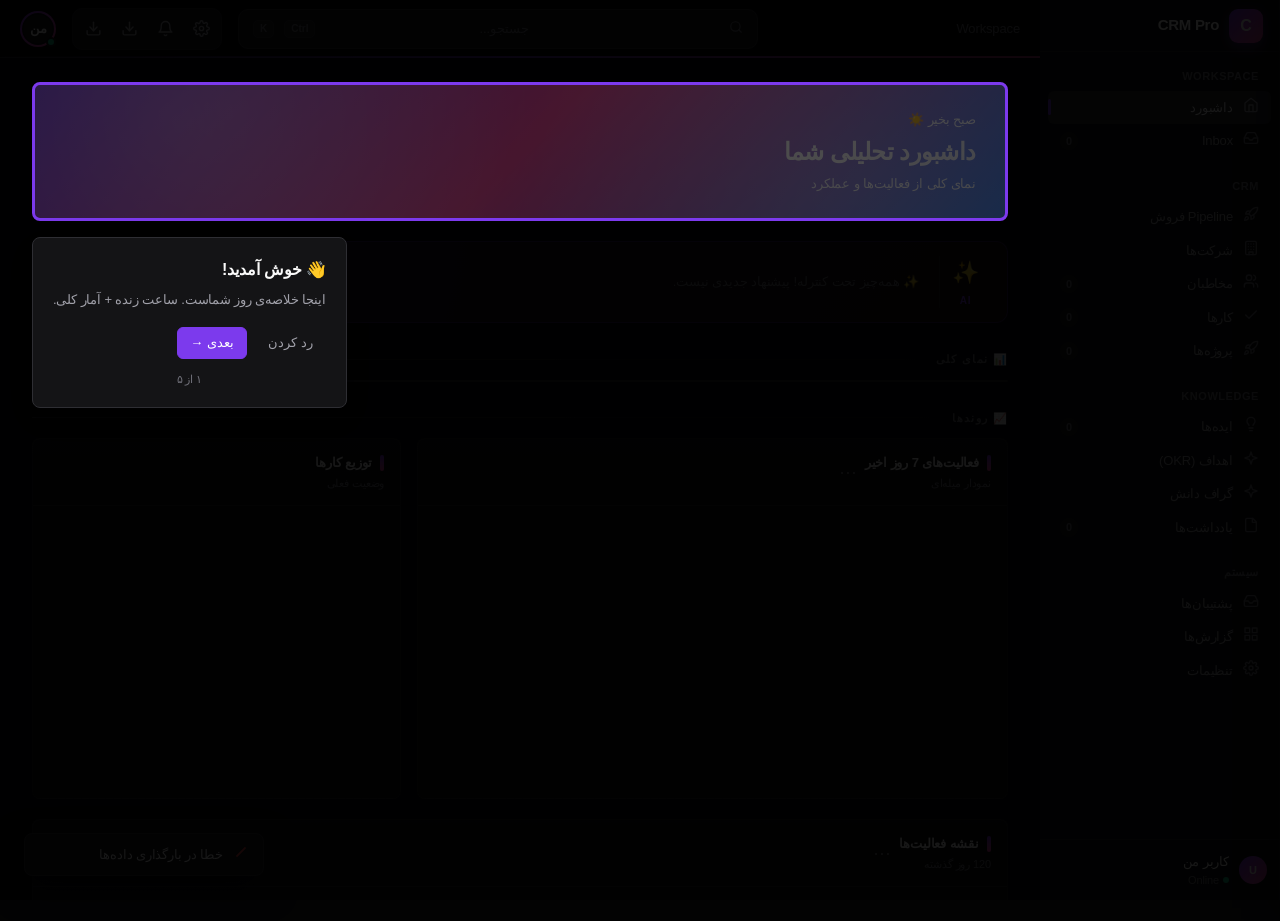
==== commit 5f87b7cc: "feat: add dark/light mode toggle (Phase 44) - theme.css: CSS variables for theming - theme-switcher." ====
--- a/src/public/index.dev.html
+++ b/src/public/index.dev.html
@@ -8,6 +8,7 @@
     <link rel="preload" href="/css/app.css" as="style" />
     <link rel="preconnect" href="http://localhost:8088" />
     <title>CRM Pro</title>
+    <link rel="stylesheet" href="css/theme.css" />
     <link rel="stylesheet" href="css/app.css?v=20260808214859" />
         <meta http-equiv="Cache-Control" content="no-cache, no-store, must-revalidate" />
     <meta http-equiv="Pragma" content="no-cache" />
@@ -739,7 +740,9 @@
     <script src="js/holidays.js?v=20260808214859"></script>`n    <script src="js/core.js"></script>
     <script src="js/bus.js"></script>
     <script src="js/store.js"></script>
+    <script src="js/theme-switcher.js"></script>
     <script src="js/router.js"></script>
+    <script src="js/performance-monitor.js"></script>
     <script src="js/calendar.js"></script>
     <script src="js/reports.js"></script>
     <script src="js/notifications.js"></script>
--- a/src/public/css/theme.css
+++ b/src/public/css/theme.css
@@ -0,0 +1,134 @@
+﻿/* ===== THEME SYSTEM (Phase 44 - Dark/Light Mode) ===== */
+
+/* Default: Dark Theme */
+:root {
+    --bg-primary: #0a0a0f;
+    --bg-secondary: #13131a;
+    --bg-tertiary: #1c1c27;
+    --bg-card: rgba(28, 28, 39, 0.6);
+    --bg-hover: rgba(124, 58, 237, 0.1);
+    
+    --text-primary: #ffffff;
+    --text-secondary: #a1a1aa;
+    --text-tertiary: #71717a;
+    --text-inverse: #000000;
+    
+    --border-primary: rgba(255, 255, 255, 0.1);
+    --border-secondary: rgba(255, 255, 255, 0.05);
+    
+    --accent-primary: #7c3aed;
+    --accent-secondary: #ec4899;
+    --accent-gradient: linear-gradient(135deg, #7c3aed, #ec4899);
+    
+    --success: #22c55e;
+    --warning: #eab308;
+    --danger: #ef4444;
+    --info: #3b82f6;
+    
+    --shadow-sm: 0 1px 2px rgba(0, 0, 0, 0.3);
+    --shadow-md: 0 4px 12px rgba(0, 0, 0, 0.4);
+    --shadow-lg: 0 10px 30px rgba(0, 0, 0, 0.5);
+    --shadow-glow: 0 0 20px rgba(124, 58, 237, 0.3);
+    
+    --blur-sm: blur(4px);
+    --blur-md: blur(12px);
+    --blur-lg: blur(20px);
+    
+    --transition-fast: 0.15s cubic-bezier(0.4, 0, 0.2, 1);
+    --transition-base: 0.3s cubic-bezier(0.4, 0, 0.2, 1);
+    --transition-slow: 0.5s cubic-bezier(0.4, 0, 0.2, 1);
+    --transition-bounce: 0.5s cubic-bezier(0.68, -0.55, 0.265, 1.55);
+}
+
+/* Light Theme */
+[data-theme="light"] {
+    --bg-primary: #ffffff;
+    --bg-secondary: #f8f9fa;
+    --bg-tertiary: #f1f3f5;
+    --bg-card: rgba(255, 255, 255, 0.8);
+    --bg-hover: rgba(124, 58, 237, 0.08);
+    
+    --text-primary: #18181b;
+    --text-secondary: #52525b;
+    --text-tertiary: #a1a1aa;
+    --text-inverse: #ffffff;
+    
+    --border-primary: rgba(0, 0, 0, 0.1);
+    --border-secondary: rgba(0, 0, 0, 0.05);
+    
+    --shadow-sm: 0 1px 2px rgba(0, 0, 0, 0.08);
+    --shadow-md: 0 4px 12px rgba(0, 0, 0, 0.1);
+    --shadow-lg: 0 10px 30px rgba(0, 0, 0, 0.15);
+    --shadow-glow: 0 0 20px rgba(124, 58, 237, 0.2);
+}
+
+/* Respect system preference */
+@media (prefers-color-scheme: light) {
+    :root:not([data-theme="dark"]) {
+        --bg-primary: #ffffff;
+        --bg-secondary: #f8f9fa;
+        --bg-tertiary: #f1f3f5;
+        --bg-card: rgba(255, 255, 255, 0.8);
+        --text-primary: #18181b;
+        --text-secondary: #52525b;
+        --text-tertiary: #a1a1aa;
+        --border-primary: rgba(0, 0, 0, 0.1);
+        --border-secondary: rgba(0, 0, 0, 0.05);
+    }
+}
+
+/* Theme transition */
+body.theme-transitioning,
+body.theme-transitioning * {
+    transition: background-color var(--transition-base),
+                color var(--transition-base),
+                border-color var(--transition-base) !important;
+}
+
+/* Theme toggle button */
+.theme-toggle {
+    position: relative;
+    width: 44px;
+    height: 24px;
+    background: var(--bg-tertiary);
+    border: 1px solid var(--border-primary);
+    border-radius: 12px;
+    cursor: pointer;
+    transition: all var(--transition-base);
+    display: inline-flex;
+    align-items: center;
+    padding: 2px;
+}
+
+.theme-toggle:hover {
+    border-color: var(--accent-primary);
+    box-shadow: var(--shadow-glow);
+}
+
+.theme-toggle-thumb {
+    width: 18px;
+    height: 18px;
+    background: var(--accent-gradient);
+    border-radius: 50%;
+    transition: transform var(--transition-bounce);
+    display: flex;
+    align-items: center;
+    justify-content: center;
+    color: white;
+    font-size: 10px;
+}
+
+[data-theme="light"] .theme-toggle-thumb {
+    transform: translateX(20px);
+}
+
+/* Smooth theme change animation */
+@keyframes themeFlash {
+    0% { opacity: 1; }
+    50% { opacity: 0.7; }
+    100% { opacity: 1; }
+}
+
+.theme-changing {
+    animation: themeFlash 0.3s ease-in-out;
+}
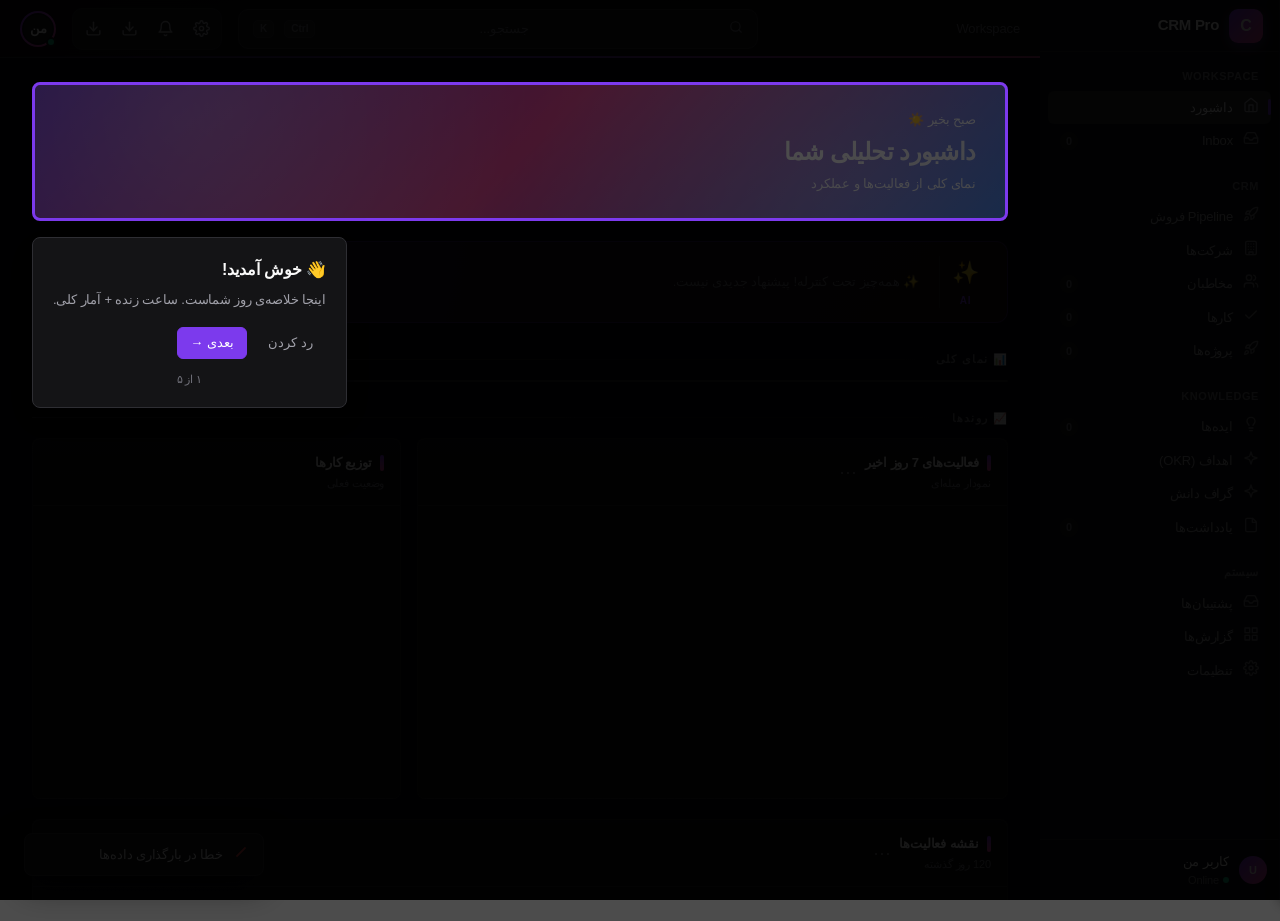
==== commit c5c717e8: "feat: beautiful themes + smooth animations (Phase 44) - Light mode: Sunrise theme with gradient back" ====
--- a/src/public/index.dev.html
+++ b/src/public/index.dev.html
@@ -9,6 +9,7 @@
     <link rel="preconnect" href="http://localhost:8088" />
     <title>CRM Pro</title>
     <link rel="stylesheet" href="css/theme.css" />
+    <link rel="stylesheet" href="css/animations.css" />
     <link rel="stylesheet" href="css/app.css?v=20260808214859" />
         <meta http-equiv="Cache-Control" content="no-cache, no-store, must-revalidate" />
     <meta http-equiv="Pragma" content="no-cache" />
--- a/src/public/css/theme.css
+++ b/src/public/css/theme.css
@@ -1,80 +1,146 @@
-﻿/* ===== THEME SYSTEM (Phase 44 - Dark/Light Mode) ===== */
-
-/* Default: Dark Theme */
+﻿/* ===== THEME SYSTEM v2 (Phase 44 - Beautiful Themes) ===== */
+
+/* Default: Dark Theme (Deep Space) */
 :root {
+    /* Backgrounds with subtle gradients */
     --bg-primary: #0a0a0f;
     --bg-secondary: #13131a;
     --bg-tertiary: #1c1c27;
     --bg-card: rgba(28, 28, 39, 0.6);
-    --bg-hover: rgba(124, 58, 237, 0.1);
-    
+    --bg-hover: rgba(124, 58, 237, 0.12);
+    --bg-gradient: linear-gradient(135deg, #0a0a0f 0%, #13131a 50%, #1a1025 100%);
+    
+    /* Aurora effect for dark mode */
+    --aurora-1: rgba(124, 58, 237, 0.15);
+    --aurora-2: rgba(236, 72, 153, 0.12);
+    --aurora-3: rgba(59, 130, 246, 0.1);
+    
+    /* Text */
     --text-primary: #ffffff;
-    --text-secondary: #a1a1aa;
-    --text-tertiary: #71717a;
+    --text-secondary: #b4b4c0;
+    --text-tertiary: #8a8a99;
     --text-inverse: #000000;
     
+    /* Borders */
     --border-primary: rgba(255, 255, 255, 0.1);
-    --border-secondary: rgba(255, 255, 255, 0.05);
-    
+    --border-secondary: rgba(255, 255, 255, 0.06);
+    --border-accent: rgba(124, 58, 237, 0.4);
+    
+    /* Accent colors */
     --accent-primary: #7c3aed;
     --accent-secondary: #ec4899;
-    --accent-gradient: linear-gradient(135deg, #7c3aed, #ec4899);
-    
+    --accent-gradient: linear-gradient(135deg, #7c3aed 0%, #ec4899 100%);
+    --accent-gradient-hover: linear-gradient(135deg, #8b5cf6 0%, #f472b6 100%);
+    
+    /* Status colors */
     --success: #22c55e;
     --warning: #eab308;
     --danger: #ef4444;
     --info: #3b82f6;
     
-    --shadow-sm: 0 1px 2px rgba(0, 0, 0, 0.3);
-    --shadow-md: 0 4px 12px rgba(0, 0, 0, 0.4);
-    --shadow-lg: 0 10px 30px rgba(0, 0, 0, 0.5);
-    --shadow-glow: 0 0 20px rgba(124, 58, 237, 0.3);
-    
-    --blur-sm: blur(4px);
-    --blur-md: blur(12px);
-    --blur-lg: blur(20px);
-    
+    /* Shadows with color */
+    --shadow-sm: 0 2px 8px rgba(0, 0, 0, 0.3);
+    --shadow-md: 0 8px 24px rgba(0, 0, 0, 0.4);
+    --shadow-lg: 0 16px 48px rgba(0, 0, 0, 0.5);
+    --shadow-glow: 0 0 24px rgba(124, 58, 237, 0.4);
+    --shadow-glow-pink: 0 0 24px rgba(236, 72, 153, 0.35);
+    --shadow-accent: 0 8px 32px rgba(124, 58, 237, 0.25);
+    
+    /* Blur effects */
+    --blur-sm: blur(8px);
+    --blur-md: blur(16px);
+    --blur-lg: blur(24px);
+    
+    /* Transitions */
     --transition-fast: 0.15s cubic-bezier(0.4, 0, 0.2, 1);
     --transition-base: 0.3s cubic-bezier(0.4, 0, 0.2, 1);
     --transition-slow: 0.5s cubic-bezier(0.4, 0, 0.2, 1);
     --transition-bounce: 0.5s cubic-bezier(0.68, -0.55, 0.265, 1.55);
-}
-
-/* Light Theme */
+    --transition-spring: 0.6s cubic-bezier(0.34, 1.56, 0.64, 1);
+}
+
+/* Light Theme (Sunrise - Beautiful & Modern) */
 [data-theme="light"] {
-    --bg-primary: #ffffff;
-    --bg-secondary: #f8f9fa;
-    --bg-tertiary: #f1f3f5;
-    --bg-card: rgba(255, 255, 255, 0.8);
-    --bg-hover: rgba(124, 58, 237, 0.08);
-    
-    --text-primary: #18181b;
-    --text-secondary: #52525b;
-    --text-tertiary: #a1a1aa;
+    /* Soft gradient backgrounds */
+    --bg-primary: #faf7ff;
+    --bg-secondary: #f3edff;
+    --bg-tertiary: #ece4fb;
+    --bg-card: rgba(255, 255, 255, 0.85);
+    --bg-hover: rgba(124, 58, 237, 0.1);
+    --bg-gradient: linear-gradient(135deg, #faf7ff 0%, #f3edff 50%, #fdf2f8 100%);
+    
+    /* Soft aurora for light mode */
+    --aurora-1: rgba(124, 58, 237, 0.08);
+    --aurora-2: rgba(236, 72, 153, 0.07);
+    --aurora-3: rgba(59, 130, 246, 0.06);
+    
+    /* Text with better contrast */
+    --text-primary: #2d1b4e;
+    --text-secondary: #5d4a7e;
+    --text-tertiary: #9d8bb8;
     --text-inverse: #ffffff;
     
-    --border-primary: rgba(0, 0, 0, 0.1);
-    --border-secondary: rgba(0, 0, 0, 0.05);
-    
-    --shadow-sm: 0 1px 2px rgba(0, 0, 0, 0.08);
-    --shadow-md: 0 4px 12px rgba(0, 0, 0, 0.1);
-    --shadow-lg: 0 10px 30px rgba(0, 0, 0, 0.15);
-    --shadow-glow: 0 0 20px rgba(124, 58, 237, 0.2);
-}
-
-/* Respect system preference */
-@media (prefers-color-scheme: light) {
-    :root:not([data-theme="dark"]) {
-        --bg-primary: #ffffff;
-        --bg-secondary: #f8f9fa;
-        --bg-tertiary: #f1f3f5;
-        --bg-card: rgba(255, 255, 255, 0.8);
-        --text-primary: #18181b;
-        --text-secondary: #52525b;
-        --text-tertiary: #a1a1aa;
-        --border-primary: rgba(0, 0, 0, 0.1);
-        --border-secondary: rgba(0, 0, 0, 0.05);
-    }
+    /* Borders with accent tint */
+    --border-primary: rgba(124, 58, 237, 0.15);
+    --border-secondary: rgba(124, 58, 237, 0.08);
+    --border-accent: rgba(124, 58, 237, 0.5);
+    
+    /* Accent colors (slightly darker for light bg) */
+    --accent-primary: #6d28d9;
+    --accent-secondary: #db2777;
+    --accent-gradient: linear-gradient(135deg, #7c3aed 0%, #ec4899 100%);
+    --accent-gradient-hover: linear-gradient(135deg, #6d28d9 0%, #db2777 100%);
+    
+    /* Colored shadows for light mode (the magic!) */
+    --shadow-sm: 0 2px 8px rgba(124, 58, 237, 0.08);
+    --shadow-md: 0 8px 24px rgba(124, 58, 237, 0.12);
+    --shadow-lg: 0 16px 48px rgba(124, 58, 237, 0.18);
+    --shadow-glow: 0 0 24px rgba(124, 58, 237, 0.25);
+    --shadow-glow-pink: 0 0 24px rgba(236, 72, 153, 0.2);
+    --shadow-accent: 0 8px 32px rgba(124, 58, 237, 0.15);
+}
+
+/* Apply gradient background to body */
+body {
+    background: var(--bg-gradient) !important;
+    background-attachment: fixed !important;
+}
+
+/* Aurora effect overlay */
+body::before {
+    content: '';
+    position: fixed;
+    top: 0;
+    left: 0;
+    right: 0;
+    bottom: 0;
+    background: 
+        radial-gradient(circle at 20% 20%, var(--aurora-1) 0%, transparent 40%),
+        radial-gradient(circle at 80% 30%, var(--aurora-2) 0%, transparent 40%),
+        radial-gradient(circle at 50% 80%, var(--aurora-3) 0%, transparent 40%);
+    pointer-events: none;
+    z-index: 0;
+    animation: auroraFloat 20s ease-in-out infinite;
+}
+
+@keyframes auroraFloat {
+    0%, 100% { opacity: 0.6; transform: scale(1); }
+    50% { opacity: 1; transform: scale(1.05); }
+}
+
+/* Ensure content is above aurora */
+.app, .sidebar, .main, .content {
+    position: relative;
+    z-index: 1;
+}
+
+/* Glassmorphism for cards */
+.card, .modal, .slide-panel, .cmd-palette, .notification-dropdown {
+    background: var(--bg-card) !important;
+    backdrop-filter: var(--blur-md) !important;
+    -webkit-backdrop-filter: var(--blur-md) !important;
+    border: 1px solid var(--border-secondary) !important;
+    box-shadow: var(--shadow-md) !important;
 }
 
 /* Theme transition */
@@ -82,17 +148,18 @@
 body.theme-transitioning * {
     transition: background-color var(--transition-base),
                 color var(--transition-base),
-                border-color var(--transition-base) !important;
+                border-color var(--transition-base),
+                box-shadow var(--transition-base) !important;
 }
 
 /* Theme toggle button */
 .theme-toggle {
     position: relative;
-    width: 44px;
-    height: 24px;
+    width: 48px;
+    height: 26px;
     background: var(--bg-tertiary);
     border: 1px solid var(--border-primary);
-    border-radius: 12px;
+    border-radius: 13px;
     cursor: pointer;
     transition: all var(--transition-base);
     display: inline-flex;
@@ -103,32 +170,59 @@
 .theme-toggle:hover {
     border-color: var(--accent-primary);
     box-shadow: var(--shadow-glow);
+    transform: scale(1.05);
 }
 
 .theme-toggle-thumb {
-    width: 18px;
-    height: 18px;
+    width: 20px;
+    height: 20px;
     background: var(--accent-gradient);
     border-radius: 50%;
-    transition: transform var(--transition-bounce);
+    transition: transform var(--transition-spring);
     display: flex;
     align-items: center;
     justify-content: center;
     color: white;
-    font-size: 10px;
+    font-size: 11px;
+    box-shadow: var(--shadow-sm);
 }
 
 [data-theme="light"] .theme-toggle-thumb {
-    transform: translateX(20px);
-}
-
-/* Smooth theme change animation */
+    transform: translateX(22px) rotate(180deg);
+}
+
+/* Theme change animation */
 @keyframes themeFlash {
     0% { opacity: 1; }
-    50% { opacity: 0.7; }
+    50% { opacity: 0.85; }
     100% { opacity: 1; }
 }
 
 .theme-changing {
-    animation: themeFlash 0.3s ease-in-out;
+    animation: themeFlash 0.4s ease-in-out;
+}
+
+/* Buttons with gradient in light mode */
+[data-theme="light"] .btn-primary {
+    background: var(--accent-gradient);
+    box-shadow: var(--shadow-accent);
+}
+
+[data-theme="light"] .btn-primary:hover {
+    background: var(--accent-gradient-hover);
+    box-shadow: var(--shadow-glow);
+    transform: translateY(-2px);
+}
+
+/* Sidebar glass effect */
+[data-theme="light"] .sidebar {
+    background: rgba(255, 255, 255, 0.7) !important;
+    backdrop-filter: var(--blur-lg) !important;
+    border-right: 1px solid var(--border-secondary) !important;
+}
+
+/* Topbar glass effect */
+[data-theme="light"] .topbar {
+    background: rgba(255, 255, 255, 0.6) !important;
+    backdrop-filter: var(--blur-md) !important;
 }
--- a/src/public/css/animations.css
+++ b/src/public/css/animations.css
@@ -0,0 +1,272 @@
+﻿/* ===== ANIMATIONS (Phase 44 - Smooth Motion) ===== */
+
+/* Page transitions */
+.view {
+    animation: viewFadeIn 0.4s cubic-bezier(0.4, 0, 0.2, 1);
+}
+
+@keyframes viewFadeIn {
+    from {
+        opacity: 0;
+        transform: translateY(12px);
+    }
+    to {
+        opacity: 1;
+        transform: translateY(0);
+    }
+}
+
+/* Card entrance animation */
+.card {
+    animation: cardSlideUp 0.5s cubic-bezier(0.34, 1.56, 0.64, 1) backwards;
+}
+
+@keyframes cardSlideUp {
+    from {
+        opacity: 0;
+        transform: translateY(24px) scale(0.96);
+    }
+    to {
+        opacity: 1;
+        transform: translateY(0) scale(1);
+    }
+}
+
+/* Staggered animation for lists */
+.cards-grid .card:nth-child(1) { animation-delay: 0.05s; }
+.cards-grid .card:nth-child(2) { animation-delay: 0.1s; }
+.cards-grid .card:nth-child(3) { animation-delay: 0.15s; }
+.cards-grid .card:nth-child(4) { animation-delay: 0.2s; }
+.cards-grid .card:nth-child(5) { animation-delay: 0.25s; }
+.cards-grid .card:nth-child(6) { animation-delay: 0.3s; }
+
+/* Button micro-interactions */
+.btn {
+    transition: all var(--transition-fast) !important;
+    position: relative;
+    overflow: hidden;
+}
+
+.btn:active {
+    transform: scale(0.97);
+}
+
+.btn::after {
+    content: '';
+    position: absolute;
+    top: 50%;
+    left: 50%;
+    width: 0;
+    height: 0;
+    background: rgba(255, 255, 255, 0.3);
+    border-radius: 50%;
+    transform: translate(-50%, -50%);
+    transition: width 0.4s ease, height 0.4s ease, opacity 0.4s ease;
+    opacity: 0;
+}
+
+.btn:active::after {
+    width: 200px;
+    height: 200px;
+    opacity: 1;
+    transition: 0s;
+}
+
+/* Icon button hover effect */
+.icon-button {
+    transition: all var(--transition-fast) !important;
+}
+
+.icon-button:hover {
+    transform: translateY(-2px) scale(1.05);
+    box-shadow: var(--shadow-glow);
+}
+
+.icon-button:active {
+    transform: translateY(0) scale(0.95);
+}
+
+/* Nav link animations */
+.nav-link {
+    transition: all var(--transition-fast) !important;
+    position: relative;
+}
+
+.nav-link::before {
+    content: '';
+    position: absolute;
+    right: 0;
+    top: 50%;
+    transform: translateY(-50%);
+    width: 3px;
+    height: 0;
+    background: var(--accent-gradient);
+    border-radius: 2px;
+    transition: height var(--transition-base);
+}
+
+.nav-link:hover::before,
+.nav-link.active::before {
+    height: 60%;
+}
+
+.nav-link:hover {
+    transform: translateX(-4px);
+}
+
+/* Modal animations */
+.modal-overlay {
+    animation: overlayFadeIn 0.3s ease;
+}
+
+@keyframes overlayFadeIn {
+    from { opacity: 0; }
+    to { opacity: 1; }
+}
+
+.modal {
+    animation: modalPopIn 0.4s cubic-bezier(0.34, 1.56, 0.64, 1);
+}
+
+@keyframes modalPopIn {
+    from {
+        opacity: 0;
+        transform: scale(0.9) translateY(20px);
+    }
+    to {
+        opacity: 1;
+        transform: scale(1) translateY(0);
+    }
+}
+
+/* Toast animations */
+.toast {
+    animation: toastSlideIn 0.4s cubic-bezier(0.34, 1.56, 0.64, 1);
+}
+
+@keyframes toastSlideIn {
+    from {
+        opacity: 0;
+        transform: translateX(100%) scale(0.8);
+    }
+    to {
+        opacity: 1;
+        transform: translateX(0) scale(1);
+    }
+}
+
+/* Stat card hover */
+.stat-card, .stats-grid-v2 > * {
+    transition: all var(--transition-base) !important;
+}
+
+.stat-card:hover, .stats-grid-v2 > *:hover {
+    transform: translateY(-4px);
+    box-shadow: var(--shadow-lg);
+}
+
+/* Kanban card drag effect */
+.kanban-card {
+    transition: all var(--transition-fast) !important;
+}
+
+.kanban-card:hover {
+    transform: translateY(-2px) rotate(-1deg);
+    box-shadow: var(--shadow-md);
+}
+
+.kanban-card.dragging {
+    transform: rotate(3deg) scale(1.05);
+    box-shadow: var(--shadow-lg);
+    opacity: 0.9;
+}
+
+/* Pulse animation for notifications */
+@keyframes pulse {
+    0%, 100% { transform: scale(1); }
+    50% { transform: scale(1.1); }
+}
+
+.notification-badge {
+    animation: pulse 2s ease-in-out infinite;
+}
+
+/* Shimmer loading effect */
+@keyframes shimmer {
+    0% { background-position: -1000px 0; }
+    100% { background-position: 1000px 0; }
+}
+
+.loading-shimmer {
+    background: linear-gradient(
+        90deg,
+        var(--bg-tertiary) 25%,
+        var(--bg-hover) 50%,
+        var(--bg-tertiary) 75%
+    );
+    background-size: 1000px 100%;
+    animation: shimmer 2s infinite;
+}
+
+/* Slide panel animation */
+.slide-panel {
+    transition: transform var(--transition-spring) !important;
+}
+
+/* Command palette animation */
+.cmd-palette {
+    animation: cmdPopIn 0.3s cubic-bezier(0.34, 1.56, 0.64, 1);
+}
+
+@keyframes cmdPopIn {
+    from {
+        opacity: 0;
+        transform: scale(0.95) translateY(-10px);
+    }
+    to {
+        opacity: 1;
+        transform: scale(1) translateY(0);
+    }
+}
+
+/* Number count-up effect helper */
+.count-up {
+    transition: all var(--transition-base);
+}
+
+/* Floating action button */
+.fab {
+    transition: all var(--transition-spring) !important;
+}
+
+.fab:hover {
+    transform: scale(1.1) rotate(90deg);
+    box-shadow: var(--shadow-glow);
+}
+
+/* Skeleton loading */
+.skeleton {
+    background: linear-gradient(
+        90deg,
+        var(--bg-tertiary) 25%,
+        var(--bg-hover) 50%,
+        var(--bg-tertiary) 75%
+    );
+    background-size: 1000px 100%;
+    animation: shimmer 1.5s infinite;
+    border-radius: 8px;
+}
+
+/* Smooth scroll behavior */
+html {
+    scroll-behavior: smooth;
+}
+
+/* Respect reduced motion preference */
+@media (prefers-reduced-motion: reduce) {
+    *, *::before, *::after {
+        animation-duration: 0.01ms !important;
+        animation-iteration-count: 1 !important;
+        transition-duration: 0.01ms !important;
+    }
+}
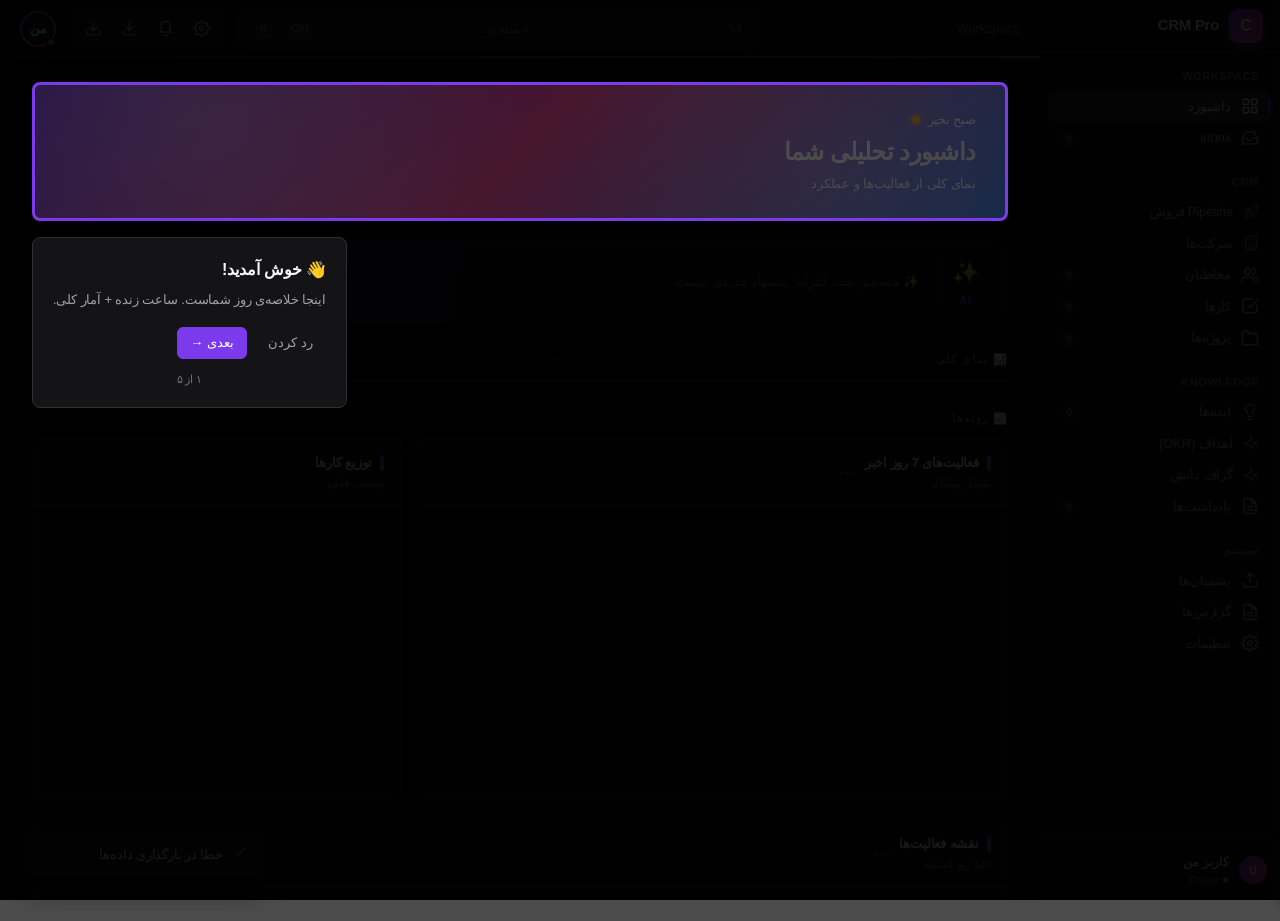
==== commit 5f2a7a78: "feat: professional SVG icon system (Phase 45) - icons-pro.js: 20+ Feather-style SVG icons - Rewritte" ====
--- a/src/public/index.dev.html
+++ b/src/public/index.dev.html
@@ -736,11 +736,13 @@
 
     <div class="toast-container" id="toastContainer"></div>
 
+    <script src="js/icons-pro.js"></script>
     <script src="js/icons.js?v=20260808214859"></script>
     <script src="js/charts.js?v=20260808214859"></script>
     <script src="js/holidays.js?v=20260808214859"></script>`n    <script src="js/core.js"></script>
     <script src="js/bus.js"></script>
     <script src="js/store.js"></script>
+    <script src="js/nav-enhancer.js"></script>
     <script src="js/theme-switcher.js"></script>
     <script src="js/router.js"></script>
     <script src="js/performance-monitor.js"></script>
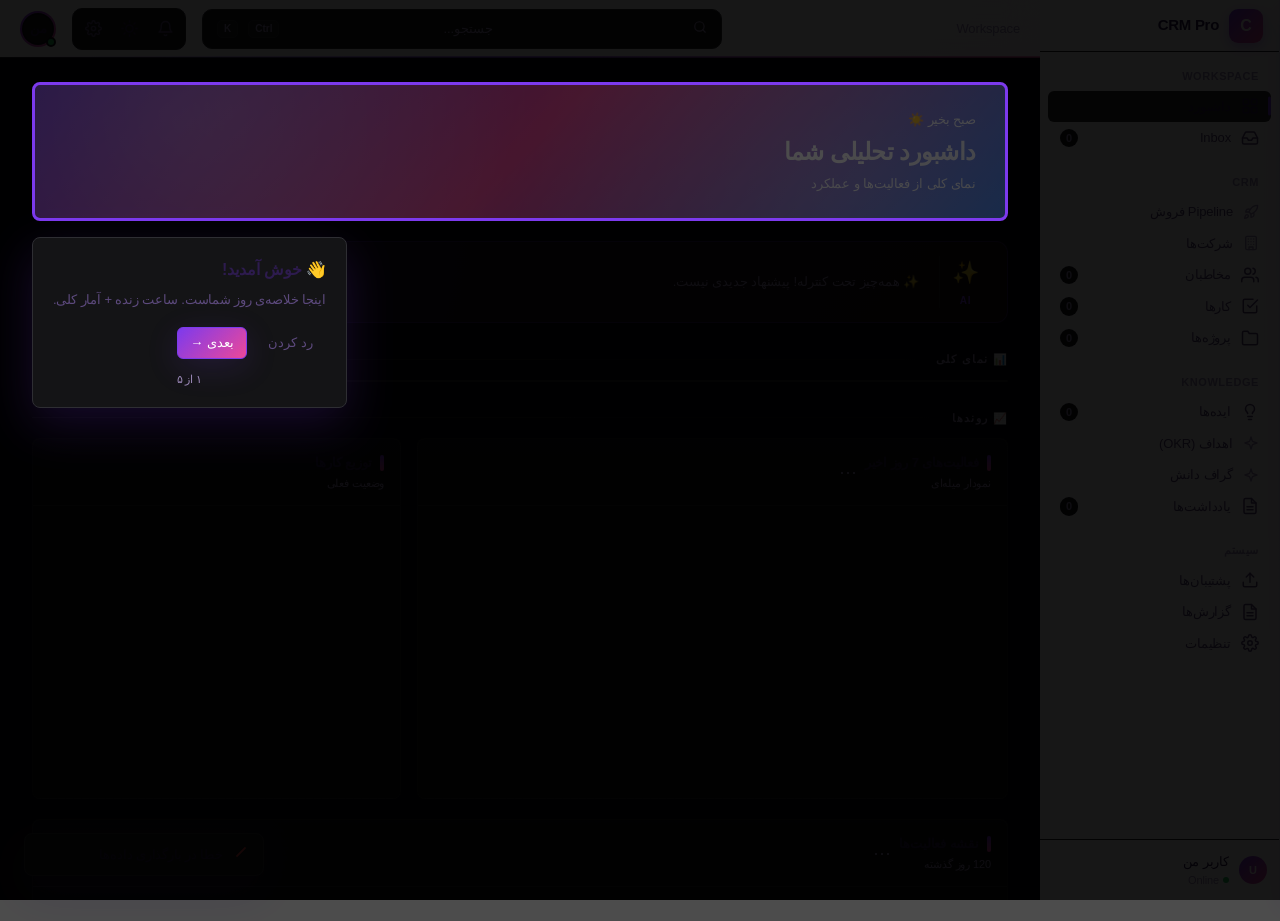
==== commit 5869b7cd: "fix: theme toggle now visibly changes theme - Load theme.css AFTER app.css so light overrides win ca" ====
--- a/src/public/index.dev.html
+++ b/src/public/index.dev.html
@@ -8,9 +8,9 @@
     <link rel="preload" href="/css/app.css" as="style" />
     <link rel="preconnect" href="http://localhost:8088" />
     <title>CRM Pro</title>
+    <link rel="stylesheet" href="css/app.css?v=20260808214859" />
     <link rel="stylesheet" href="css/theme.css" />
     <link rel="stylesheet" href="css/animations.css" />
-    <link rel="stylesheet" href="css/app.css?v=20260808214859" />
         <meta http-equiv="Cache-Control" content="no-cache, no-store, must-revalidate" />
     <meta http-equiv="Pragma" content="no-cache" />
     <meta http-equiv="Expires" content="0" />
@@ -736,13 +736,14 @@
 
     <div class="toast-container" id="toastContainer"></div>
 
-    <script src="js/icons-pro.js"></script>
+    <script src="js/icons-pro.js?v=20260810012547"></script>
     <script src="js/icons.js?v=20260808214859"></script>
     <script src="js/charts.js?v=20260808214859"></script>
     <script src="js/holidays.js?v=20260808214859"></script>`n    <script src="js/core.js"></script>
     <script src="js/bus.js"></script>
     <script src="js/store.js"></script>
-    <script src="js/nav-enhancer.js"></script>
+    <script src="js/topbar-enhancer.js"></script>
+    <script src="js/nav-enhancer.js?v=20260810012547"></script>
     <script src="js/theme-switcher.js"></script>
     <script src="js/router.js"></script>
     <script src="js/performance-monitor.js"></script>
